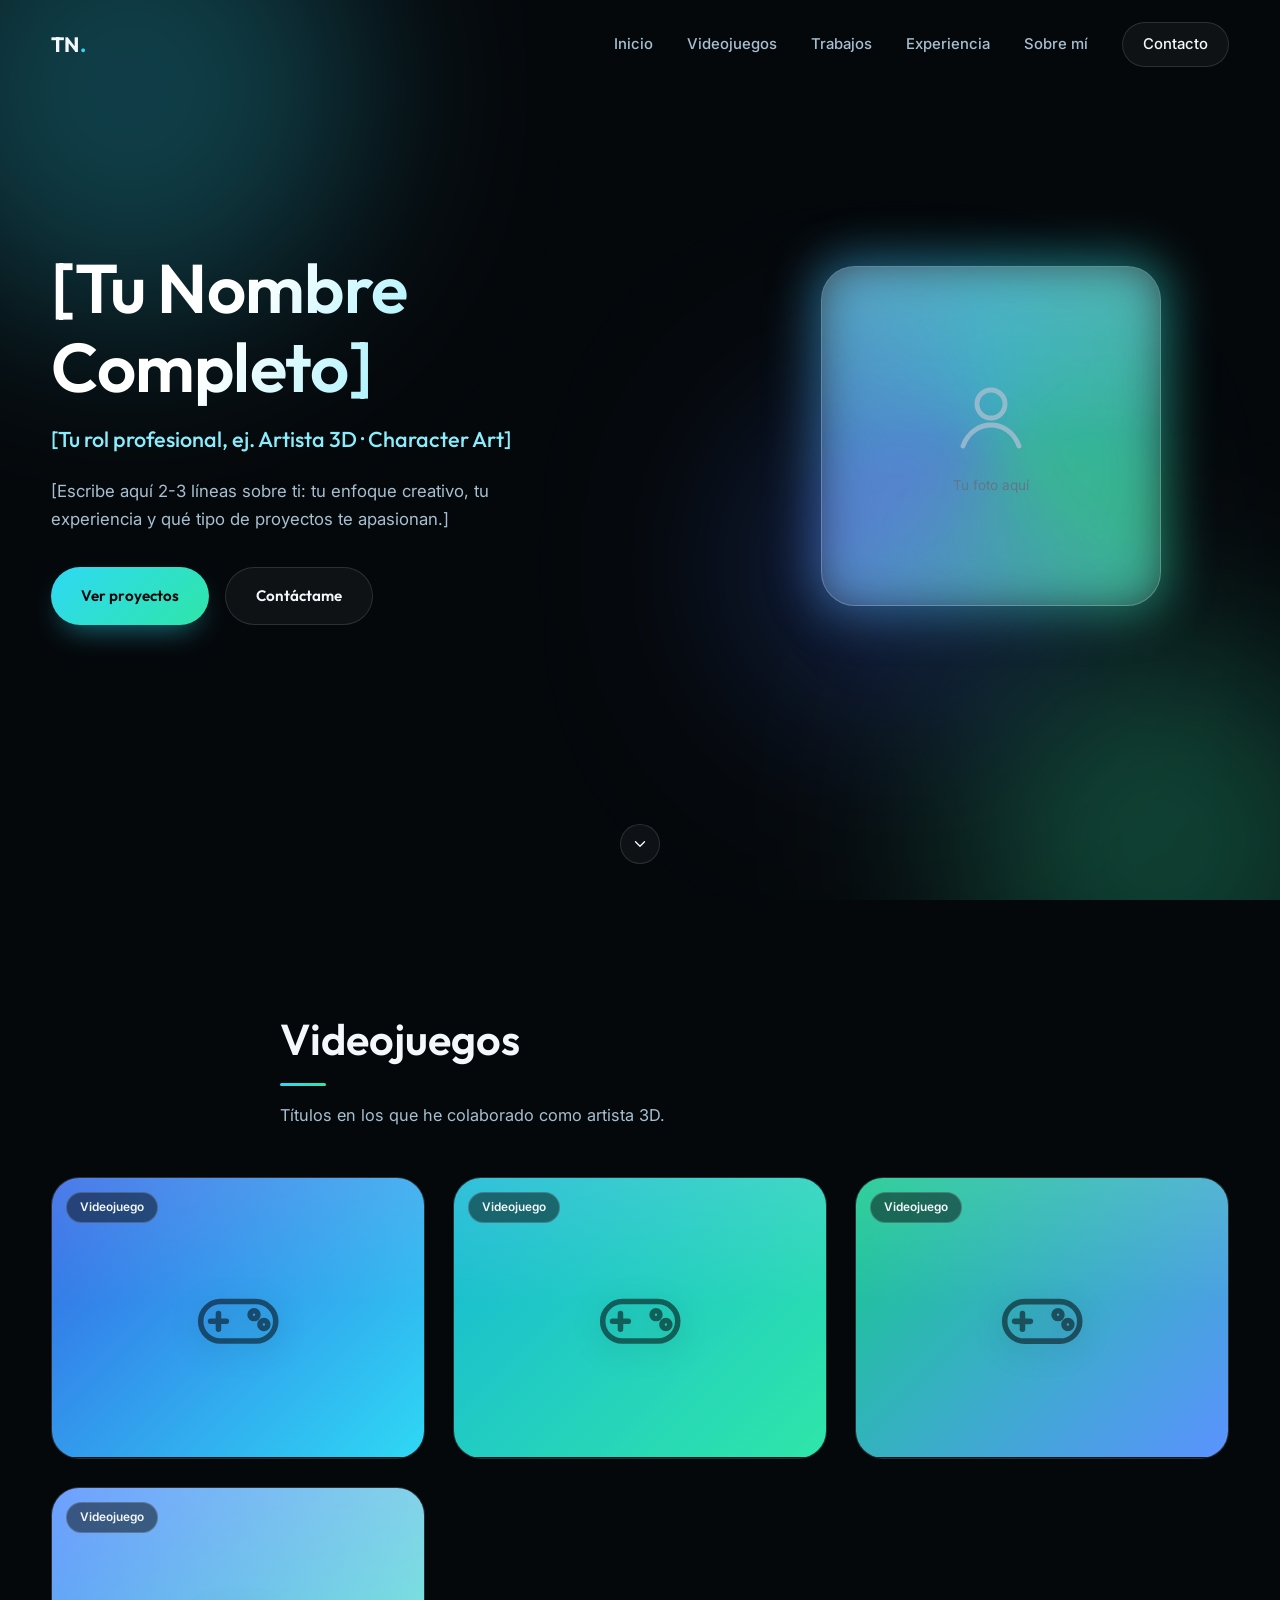
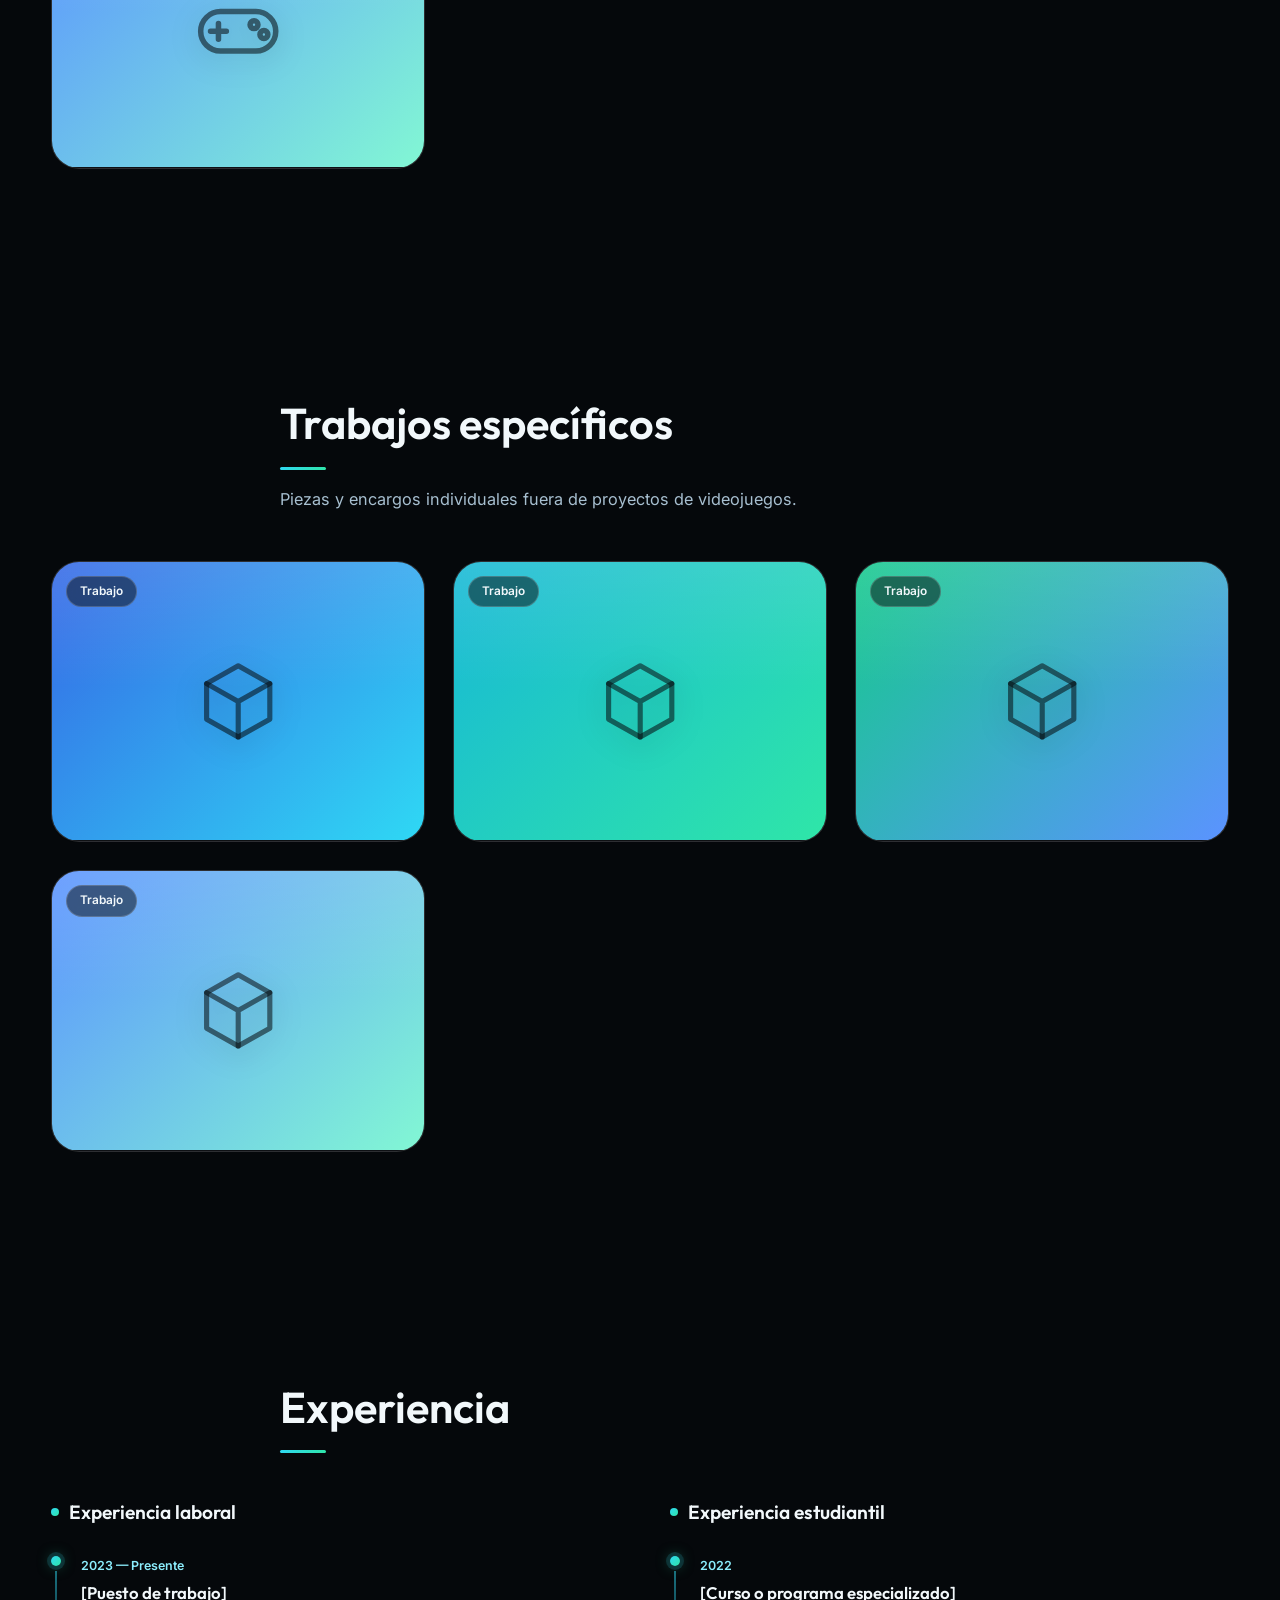
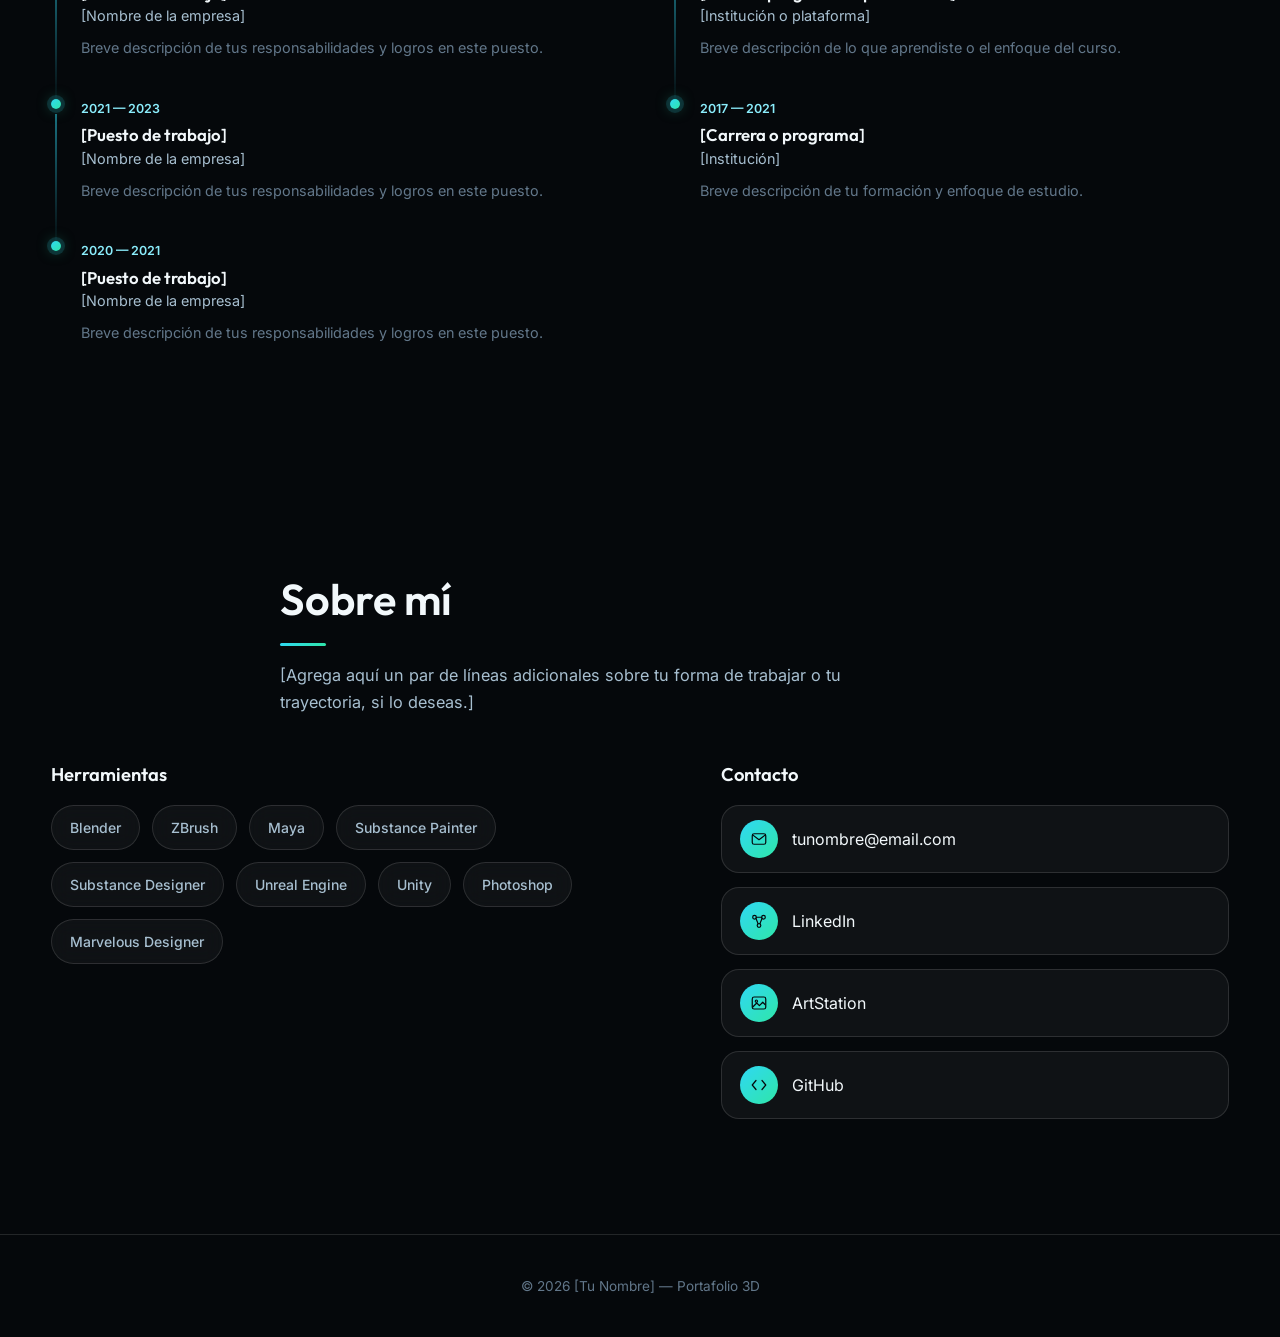
==== index.html @ 0d520299 "primero commit" ====
<!DOCTYPE html>
<html lang="es">
<head>
  <meta charset="UTF-8">
  <meta name="viewport" content="width=device-width, initial-scale=1.0">
  <title>[Tu Nombre] — Portafolio 3D</title>
  <meta name="description" content="Portafolio de proyectos 3D, videojuegos y trabajos de [Tu Nombre].">
  <link rel="icon" href="data:image/svg+xml,<svg xmlns='http://www.w3.org/2000/svg' viewBox='0 0 100 100'><text y='.9em' font-size='90'>💠</text></svg>">
  <link rel="preconnect" href="https://fonts.googleapis.com">
  <link rel="preconnect" href="https://fonts.gstatic.com" crossorigin>
  <link href="https://fonts.googleapis.com/css2?family=Outfit:wght@500;600;700;800&family=Inter:wght@400;500;600&display=swap" rel="stylesheet">
  <link rel="stylesheet" href="css/style.css">
</head>
<body>

  <div class="bg-orbs" aria-hidden="true">
    <span class="orb orb-1"></span>
    <span class="orb orb-2"></span>
    <span class="orb orb-3"></span>
  </div>

  <header class="navbar" id="navbar">
    <div class="nav-inner">
      <a href="#inicio" class="nav-logo">TN<span class="dot">.</span></a>
      <nav class="nav-links" id="navLinks">
        <a href="#inicio">Inicio</a>
        <a href="#videojuegos">Videojuegos</a>
        <a href="#trabajos">Trabajos</a>
        <a href="#experiencia">Experiencia</a>
        <a href="#sobre-mi">Sobre mí</a>
        <a href="#contacto" class="nav-cta">Contacto</a>
      </nav>
      <button class="nav-toggle" id="navToggle" aria-label="Abrir menú" aria-expanded="false">
        <span></span><span></span><span></span>
      </button>
    </div>
  </header>

  <main>
    <section class="hero" id="inicio">
      <div class="hero-inner">
        <div class="hero-text">
          <h1 class="hero-name">[Tu Nombre Completo]</h1>
          <p class="hero-role">[Tu rol profesional, ej. Artista 3D · Character Art]</p>
          <p class="hero-bio">[Escribe aquí 2-3 líneas sobre ti: tu enfoque creativo, tu experiencia y qué tipo de proyectos te apasionan.]</p>
          <div class="hero-actions">
            <a href="#videojuegos" class="btn btn-primary">Ver proyectos</a>
            <a href="#contacto" class="btn btn-ghost">Contáctame</a>
          </div>
        </div>
        <div class="hero-photo">
          <div class="photo-frame">
            <span class="photo-frame-glow" aria-hidden="true"></span>
            <!-- Para usar tu foto real, reemplaza el contenido de .photo-placeholder por:
                 <img src="assets/images/tu-foto.jpg" alt="Foto de [Tu Nombre]" style="width:100%;height:100%;object-fit:cover;border-radius:34px;"> -->
            <div class="photo-placeholder">
              <svg viewBox="0 0 24 24" fill="none" stroke="currentColor" stroke-width="1.4" stroke-linecap="round" stroke-linejoin="round"><circle cx="12" cy="8" r="4"/><path d="M4 20c1.5-4.2 5-6 8-6s6.5 1.8 8 6"/></svg>
              <span>Tu foto aquí</span>
            </div>
          </div>
        </div>
      </div>
      <a href="#videojuegos" class="scroll-cue" aria-label="Bajar a la siguiente sección">
        <svg viewBox="0 0 24 24" fill="none" stroke="currentColor" stroke-width="1.8" stroke-linecap="round" stroke-linejoin="round"><path d="M6 9l6 6 6-6"/></svg>
      </a>
    </section>

    <section class="projects-section" id="videojuegos">
      <div class="section-head">
        <h2>Videojuegos</h2>
        <p class="section-desc">Títulos en los que he colaborado como artista 3D.</p>
      </div>
      <div class="cards-grid" id="gamesGrid">
        <noscript><p style="color:var(--text-secondary)">Activa JavaScript para ver los proyectos.</p></noscript>
      </div>
    </section>

    <section class="projects-section" id="trabajos">
      <div class="section-head">
        <h2>Trabajos específicos</h2>
        <p class="section-desc">Piezas y encargos individuales fuera de proyectos de videojuegos.</p>
      </div>
      <div class="cards-grid" id="worksGrid">
        <noscript><p style="color:var(--text-secondary)">Activa JavaScript para ver los proyectos.</p></noscript>
      </div>
    </section>

    <section class="experience-section" id="experiencia">
      <div class="section-head">
        <h2>Experiencia</h2>
      </div>
      <div class="experience-grid">
        <div class="experience-col">
          <h3>Experiencia laboral</h3>
          <ol class="timeline">
            <li class="timeline-item">
              <span class="timeline-dot"></span>
              <span class="timeline-date">2023 — Presente</span>
              <h4>[Puesto de trabajo]</h4>
              <p class="timeline-org">[Nombre de la empresa]</p>
              <p class="timeline-desc">Breve descripción de tus responsabilidades y logros en este puesto.</p>
            </li>
            <li class="timeline-item">
              <span class="timeline-dot"></span>
              <span class="timeline-date">2021 — 2023</span>
              <h4>[Puesto de trabajo]</h4>
              <p class="timeline-org">[Nombre de la empresa]</p>
              <p class="timeline-desc">Breve descripción de tus responsabilidades y logros en este puesto.</p>
            </li>
            <li class="timeline-item">
              <span class="timeline-dot"></span>
              <span class="timeline-date">2020 — 2021</span>
              <h4>[Puesto de trabajo]</h4>
              <p class="timeline-org">[Nombre de la empresa]</p>
              <p class="timeline-desc">Breve descripción de tus responsabilidades y logros en este puesto.</p>
            </li>
          </ol>
        </div>
        <div class="experience-col">
          <h3>Experiencia estudiantil</h3>
          <ol class="timeline">
            <li class="timeline-item">
              <span class="timeline-dot"></span>
              <span class="timeline-date">2022</span>
              <h4>[Curso o programa especializado]</h4>
              <p class="timeline-org">[Institución o plataforma]</p>
              <p class="timeline-desc">Breve descripción de lo que aprendiste o el enfoque del curso.</p>
            </li>
            <li class="timeline-item">
              <span class="timeline-dot"></span>
              <span class="timeline-date">2017 — 2021</span>
              <h4>[Carrera o programa]</h4>
              <p class="timeline-org">[Institución]</p>
              <p class="timeline-desc">Breve descripción de tu formación y enfoque de estudio.</p>
            </li>
          </ol>
        </div>
      </div>
    </section>

    <section class="about-section" id="sobre-mi">
      <div class="section-head">
        <h2>Sobre mí</h2>
        <p class="section-desc">[Agrega aquí un par de líneas adicionales sobre tu forma de trabajar o tu trayectoria, si lo deseas.]</p>
      </div>
      <div class="about-grid">
        <div class="tools-block">
          <h3>Herramientas</h3>
          <div class="tools-list">
            <span class="tool-badge">Blender</span>
            <span class="tool-badge">ZBrush</span>
            <span class="tool-badge">Maya</span>
            <span class="tool-badge">Substance Painter</span>
            <span class="tool-badge">Substance Designer</span>
            <span class="tool-badge">Unreal Engine</span>
            <span class="tool-badge">Unity</span>
            <span class="tool-badge">Photoshop</span>
            <span class="tool-badge">Marvelous Designer</span>
          </div>
        </div>
        <div class="contact-block" id="contacto">
          <h3>Contacto</h3>
          <div class="contact-list">
            <a href="mailto:tunombre@email.com" class="contact-item">
              <span class="contact-icon"><svg viewBox="0 0 24 24" fill="none" stroke="currentColor" stroke-width="1.6" stroke-linecap="round" stroke-linejoin="round"><rect x="3" y="5" width="18" height="14" rx="2.5"/><path d="M3.5 6.5L12 13l8.5-6.5"/></svg></span>
              <span>tunombre@email.com</span>
            </a>
            <a href="https://linkedin.com/in/tu-usuario" target="_blank" rel="noopener noreferrer" class="contact-item">
              <span class="contact-icon"><svg viewBox="0 0 24 24" fill="none" stroke="currentColor" stroke-width="1.6" stroke-linecap="round" stroke-linejoin="round"><circle cx="6" cy="7" r="2.4"/><circle cx="18" cy="7" r="2.4"/><circle cx="12" cy="18" r="2.4"/><path d="M8 8.6l2.6 6.6M16 8.6l-2.6 6.6M8.4 7h7.2"/></svg></span>
              <span>LinkedIn</span>
            </a>
            <a href="https://artstation.com/tu-usuario" target="_blank" rel="noopener noreferrer" class="contact-item">
              <span class="contact-icon"><svg viewBox="0 0 24 24" fill="none" stroke="currentColor" stroke-width="1.6" stroke-linecap="round" stroke-linejoin="round"><rect x="3" y="4" width="18" height="16" rx="2.5"/><circle cx="8.5" cy="9.5" r="1.5"/><path d="M4 17l5-5 3.5 3.5L17 11l3 3"/></svg></span>
              <span>ArtStation</span>
            </a>
            <a href="https://github.com/tu-usuario" target="_blank" rel="noopener noreferrer" class="contact-item">
              <span class="contact-icon"><svg viewBox="0 0 24 24" fill="none" stroke="currentColor" stroke-width="1.6" stroke-linecap="round" stroke-linejoin="round"><path d="M8 6L3 12l5 6M16 6l5 6-5 6"/></svg></span>
              <span>GitHub</span>
            </a>
          </div>
        </div>
      </div>
    </section>
  </main>

  <footer class="footer">
    <p>© 2026 [Tu Nombre] — Portafolio 3D</p>
  </footer>

  <script src="js/common.js"></script>
  <script src="js/projects-data.js"></script>
  <script src="js/main.js"></script>
</body>
</html>
---- css/style.css ----
/* ==========================================================================
   PORTAFOLIO 3D — Hoja de estilos
   Estética: Frutiger Metro (vidrio / brillo aero) en tonos fríos sobre negro
   Los colores y radios están centralizados en :root — cambia el look desde ahí.
   ========================================================================== */

/* ---------- Reset básico ---------- */
*, *::before, *::after { box-sizing: border-box; }
html { scroll-behavior: smooth; }
body, h1, h2, h3, h4, p, ul, ol, figure { margin: 0; }
ul, ol { padding: 0; list-style: none; }
img { max-width: 100%; display: block; }
a { color: inherit; }
button { font: inherit; color: inherit; background: none; border: none; cursor: pointer; }

/* ---------- Variables ---------- */
:root {
  /* Negros */
  --black-deep: #05080b;
  --black-soft: #0b1319;

  /* Vidrio */
  --glass: rgba(255, 255, 255, 0.045);
  --glass-strong: rgba(255, 255, 255, 0.09);
  --border-glass: rgba(255, 255, 255, 0.12);
  --border-glass-strong: rgba(255, 255, 255, 0.22);

  /* Acentos fríos */
  --cyan-300: #8bedfc;
  --cyan-400: #2fd8f4;
  --cyan-500: #17b8d6;
  --green-300: #82f7d4;
  --green-400: #2fe6a8;
  --green-500: #16c98d;
  --blue-400: #5b93ff;
  --blue-500: #3568e6;

  --gradient-accent: linear-gradient(135deg, var(--cyan-400), var(--green-400));
  --gradient-glass: linear-gradient(180deg, rgba(255,255,255,.12), rgba(255,255,255,0));
  --glow-cyan: 0 0 40px rgba(47, 216, 244, .32);
  --glow-green: 0 0 40px rgba(47, 230, 168, .28);

  /* Texto */
  --text-primary: #f2f8fb;
  --text-secondary: #a7bfd0;
  --text-muted: #62778a;

  /* Forma */
  --radius-lg: 28px;
  --radius-md: 18px;
  --radius-sm: 12px;
  --radius-pill: 999px;

  /* Layout */
  --container: min(1180px, 92vw);
  --space-section: clamp(64px, 9vw, 130px);
  --nav-height: 88px;

  --font-display: 'Outfit', sans-serif;
  --font-body: 'Inter', sans-serif;
}

/* ---------- Base ---------- */
body {
  background: var(--black-deep);
  color: var(--text-primary);
  font-family: var(--font-body);
  font-size: 16px;
  line-height: 1.65;
  -webkit-font-smoothing: antialiased;
  overflow-x: hidden;
}

h1, h2, h3, h4 { font-family: var(--font-display); font-weight: 600; line-height: 1.15; }

::selection { background: var(--cyan-400); color: var(--black-deep); }

::-webkit-scrollbar { width: 10px; }
::-webkit-scrollbar-track { background: var(--black-deep); }
::-webkit-scrollbar-thumb { background: linear-gradient(var(--cyan-500), var(--green-500)); border-radius: 10px; }

:focus-visible { outline: 2px solid var(--cyan-400); outline-offset: 3px; border-radius: 4px; }

.container { width: var(--container); margin-inline: auto; }

section { position: relative; z-index: 1; padding: var(--space-section) 0; scroll-margin-top: var(--nav-height); }

/* ---------- Fondo animado (orbes de luz) ---------- */
.bg-orbs { position: fixed; inset: 0; overflow: hidden; z-index: 0; pointer-events: none; }
.orb { position: absolute; border-radius: 50%; filter: blur(90px); opacity: .26; mix-blend-mode: screen; will-change: transform; }
.orb-1 { width: 460px; height: 460px; background: var(--cyan-400); top: -140px; left: -100px; animation: float1 22s ease-in-out infinite alternate; }
.orb-2 { width: 400px; height: 400px; background: var(--green-400); bottom: -140px; right: -80px; animation: float2 26s ease-in-out infinite alternate; }
.orb-3 { width: 320px; height: 320px; background: var(--blue-500); top: 45%; left: 58%; animation: float3 30s ease-in-out infinite alternate; }

@keyframes float1 { from { transform: translate(0,0); } to { transform: translate(70px, 90px); } }
@keyframes float2 { from { transform: translate(0,0); } to { transform: translate(-80px, -60px); } }
@keyframes float3 { from { transform: translate(0,0); } to { transform: translate(-50px, 70px); } }

/* ---------- Utilidades ---------- */
.tag-pill {
  display: inline-flex;
  font-size: .74rem;
  font-weight: 600;
  padding: 5px 13px;
  border-radius: var(--radius-pill);
  background: rgba(5,8,11,.5);
  border: 1px solid rgba(255,255,255,.18);
  backdrop-filter: blur(6px);
  -webkit-backdrop-filter: blur(6px);
}

.btn {
  position: relative;
  display: inline-flex;
  align-items: center;
  gap: 8px;
  padding: 15px 30px;
  border-radius: var(--radius-pill);
  font-family: var(--font-display);
  font-weight: 600;
  font-size: .95rem;
  text-decoration: none;
  overflow: hidden;
  isolation: isolate;
  transition: transform .35s ease, box-shadow .35s ease, border-color .35s ease;
}
.btn:hover { transform: translateY(-3px); }

.btn-primary {
  color: var(--black-deep);
  background: var(--gradient-accent);
  box-shadow: 0 14px 30px -12px rgba(47,216,244,.55);
}
.btn-primary::before {
  content: "";
  position: absolute; inset: 0;
  background: linear-gradient(120deg, transparent 30%, rgba(255,255,255,.55) 48%, transparent 66%);
  transform: translateX(-130%);
  transition: transform .8s ease;
  z-index: -1;
}
.btn-primary:hover::before { transform: translateX(130%); }
.btn-primary:hover { box-shadow: 0 18px 36px -10px rgba(47,216,244,.7); }

.btn-ghost {
  color: var(--text-primary);
  background: var(--glass);
  border: 1px solid var(--border-glass);
  backdrop-filter: blur(12px);
  -webkit-backdrop-filter: blur(12px);
}
.btn-ghost:hover { border-color: rgba(139,237,252,.5); box-shadow: var(--glow-cyan); }

.tool-badge {
  display: inline-flex;
  align-items: center;
  padding: 10px 18px;
  border-radius: var(--radius-pill);
  background: var(--glass);
  border: 1px solid var(--border-glass);
  backdrop-filter: blur(10px);
  -webkit-backdrop-filter: blur(10px);
  font-size: .875rem;
  font-weight: 500;
  color: var(--text-secondary);
  transition: transform .3s ease, border-color .3s ease, color .3s ease, box-shadow .3s ease;
}
.tool-badge:hover {
  transform: translateY(-3px);
  border-color: rgba(47,230,168,.5);
  color: var(--text-primary);
  box-shadow: var(--glow-green);
}

/* ---------- Navbar ---------- */
.navbar {
  position: fixed; top: 0; left: 0; right: 0;
  z-index: 50;
  padding: 22px 0;
  transition: padding .4s ease, background .4s ease, box-shadow .4s ease;
}
.navbar.scrolled {
  padding: 14px 0;
  background: rgba(5,8,11,.65);
  backdrop-filter: blur(18px);
  -webkit-backdrop-filter: blur(18px);
  box-shadow: 0 1px 0 var(--border-glass);
}
.nav-inner { width: var(--container); margin-inline: auto; display: flex; align-items: center; justify-content: space-between; }
.nav-logo { font-family: var(--font-display); font-weight: 700; font-size: 1.3rem; text-decoration: none; letter-spacing: .01em; }
.nav-logo .dot { color: var(--cyan-400); }
.nav-links { display: flex; align-items: center; gap: 34px; }
.nav-links a { text-decoration: none; font-size: .93rem; font-weight: 500; color: var(--text-secondary); position: relative; transition: color .3s ease; }
.nav-links a::after {
  content: "";
  position: absolute; left: 0; bottom: -6px;
  width: 0; height: 2px;
  background: var(--gradient-accent);
  transition: width .35s ease;
  border-radius: 2px;
}
.nav-links a:hover { color: var(--text-primary); }
.nav-links a:hover::after { width: 100%; }
.nav-cta { padding: 9px 20px; border-radius: var(--radius-pill); background: var(--glass); border: 1px solid var(--border-glass); color: var(--text-primary) !important; }
.nav-cta::after { display: none; }
.nav-cta:hover { border-color: rgba(47,216,244,.5); }

.nav-toggle { display: none; flex-direction: column; justify-content: center; gap: 5px; width: 34px; height: 34px; z-index: 60; }
.nav-toggle span { width: 100%; height: 2px; background: var(--text-primary); border-radius: 2px; transition: transform .35s ease, opacity .3s ease; }
.nav-toggle.active span:nth-child(1) { transform: translateY(7px) rotate(45deg); }
.nav-toggle.active span:nth-child(2) { opacity: 0; }
.nav-toggle.active span:nth-child(3) { transform: translateY(-7px) rotate(-45deg); }

/* ---------- Hero ---------- */
.hero { min-height: 100vh; display: flex; align-items: center; padding-top: var(--nav-height); }
.hero-inner {
  width: var(--container); margin-inline: auto;
  display: grid; grid-template-columns: 1.15fr .85fr; gap: 60px; align-items: center;
}
.hero-text > * {
  opacity: 0;
  transform: translateY(18px);
  animation: rise .8s cubic-bezier(.2,.8,.2,1) forwards;
}
.hero-text > *:nth-child(1) { animation-delay: .05s; }
.hero-text > *:nth-child(2) { animation-delay: .16s; }
.hero-text > *:nth-child(3) { animation-delay: .27s; }
.hero-text > *:nth-child(4) { animation-delay: .38s; }
@keyframes rise { to { opacity: 1; transform: none; } }

.hero-name {
  font-size: clamp(2.6rem, 6vw, 4.3rem);
  margin-bottom: 16px;
  letter-spacing: -.01em;
  background: linear-gradient(120deg, #ffffff 30%, var(--cyan-300) 68%, var(--green-300) 100%);
  -webkit-background-clip: text;
  background-clip: text;
  color: transparent;
}
.hero-role { font-family: var(--font-display); font-size: clamp(1.1rem, 2vw, 1.35rem); font-weight: 500; color: var(--cyan-300); margin-bottom: 20px; }
.hero-bio { max-width: 46ch; color: var(--text-secondary); font-size: 1.05rem; margin-bottom: 34px; }
.hero-actions { display: flex; gap: 16px; flex-wrap: wrap; }

.hero-photo {
  display: flex; justify-content: center;
  opacity: 0; transform: translateY(18px) scale(.96);
  animation: riseIn .9s cubic-bezier(.2,.8,.2,1) forwards;
  animation-delay: .22s;
}
@keyframes riseIn { to { opacity: 1; transform: none; } }

.photo-frame { position: relative; width: min(340px, 80vw); aspect-ratio: 1 / 1; }
.photo-frame-glow {
  position: absolute; inset: -8px; border-radius: 40px;
  background: conic-gradient(from 0deg, var(--cyan-400), var(--green-400), var(--blue-400), var(--cyan-400));
  filter: blur(24px); opacity: .5;
  animation: spin 12s linear infinite;
}
@keyframes spin { to { transform: rotate(360deg); } }
.photo-placeholder {
  position: relative; width: 100%; height: 100%; border-radius: 34px;
  background: var(--glass-strong);
  border: 1px solid var(--border-glass-strong);
  backdrop-filter: blur(22px);
  -webkit-backdrop-filter: blur(22px);
  display: flex; flex-direction: column; align-items: center; justify-content: center; gap: 14px;
  overflow: hidden; text-align: center; padding: 20px;
}
.photo-placeholder::before { content: ""; position: absolute; inset: 0 0 auto 0; height: 50%; background: var(--gradient-glass); }
.photo-placeholder svg { width: 84px; height: 84px; color: var(--text-secondary); opacity: .8; }
.photo-placeholder span { font-size: .85rem; color: var(--text-muted); }

.scroll-cue {
  position: absolute; bottom: 36px; left: 50%; transform: translateX(-50%);
  width: 40px; height: 40px; border-radius: 50%;
  border: 1px solid var(--border-glass); background: var(--glass);
  display: flex; align-items: center; justify-content: center;
  animation: bob 2.4s ease-in-out infinite;
}
.scroll-cue svg { width: 18px; height: 18px; }
@keyframes bob { 0%, 100% { transform: translateX(-50%) translateY(0); } 50% { transform: translateX(-50%) translateY(8px); } }

/* ---------- Encabezados de sección ---------- */
.section-head {
  width: var(--container); margin: 0 auto 48px; max-width: 720px;
  opacity: 0; transform: translateY(16px);
  transition: opacity .7s ease, transform .7s ease;
}
.section-head.is-visible { opacity: 1; transform: none; }
.section-head h2 { font-size: clamp(1.9rem, 3.4vw, 2.7rem); }
.section-head h2::after { content: ""; display: block; width: 46px; height: 3px; margin-top: 18px; background: var(--gradient-accent); border-radius: 2px; }
.section-desc { color: var(--text-secondary); font-size: 1.02rem; margin-top: 16px; max-width: 60ch; }

/* ---------- Tarjetas de proyectos ---------- */
.cards-grid { width: var(--container); margin-inline: auto; display: grid; grid-template-columns: repeat(auto-fit, minmax(280px, 1fr)); gap: 28px; }

.project-card {
  display: block; text-decoration: none; color: inherit;
  border-radius: var(--radius-lg);
  background: var(--glass);
  border: 1px solid var(--border-glass);
  backdrop-filter: blur(16px);
  -webkit-backdrop-filter: blur(16px);
  overflow: hidden; position: relative;
  transition: transform .5s cubic-bezier(.2,.8,.2,1), box-shadow .5s ease, border-color .5s ease;
}
.project-card::before { content: ""; position: absolute; inset: 0 0 auto 0; height: 45%; background: var(--gradient-glass); pointer-events: none; z-index: 1; }
.project-card:hover, .project-card:focus-visible {
  transform: translateY(-8px);
  box-shadow: 0 24px 50px -18px rgba(47,216,244,.4);
  border-color: rgba(139,237,252,.4);
}

.card-media { position: relative; aspect-ratio: 4 / 3; display: flex; align-items: center; justify-content: center; overflow: hidden; }
.card-media.tone-a { background: linear-gradient(135deg, var(--blue-500), var(--cyan-400)); }
.card-media.tone-b { background: linear-gradient(135deg, var(--cyan-500), var(--green-400)); }
.card-media.tone-c { background: linear-gradient(135deg, var(--green-500), var(--blue-400)); }
.card-media.tone-d { background: linear-gradient(135deg, var(--blue-400), var(--green-300)); }
.card-media svg { width: 34%; height: 34%; color: rgba(5,8,11,.55); filter: drop-shadow(0 6px 14px rgba(0,0,0,.25)); transition: transform .5s ease; }
.project-card:hover .card-media svg { transform: scale(1.1) rotate(-3deg); }

.card-tag { position: absolute; top: 14px; left: 14px; z-index: 2; }

.card-reveal { display: grid; grid-template-rows: 0fr; transition: grid-template-rows .5s cubic-bezier(.2,.8,.2,1); border-top: 1px solid transparent; }
.project-card:hover .card-reveal, .project-card:focus-visible .card-reveal { grid-template-rows: 1fr; border-top-color: var(--border-glass); }
.card-reveal-inner { overflow: hidden; }
.card-reveal-inner .inner-pad { padding: 18px 22px 22px; }
.card-title { font-size: 1.08rem; margin-bottom: 6px; }
.card-desc { font-size: .875rem; color: var(--text-secondary); }

/* ---------- Experiencia ---------- */
.experience-grid { width: var(--container); margin-inline: auto; display: grid; grid-template-columns: 1fr 1fr; gap: 60px; }
.experience-col h3 { font-size: 1.2rem; margin-bottom: 28px; display: flex; align-items: center; gap: 10px; }
.experience-col h3::before { content: ""; width: 8px; height: 8px; border-radius: 50%; background: var(--gradient-accent); }

.timeline-item { position: relative; padding-left: 30px; padding-bottom: 34px; }
.timeline-item:last-child { padding-bottom: 0; }
.timeline-item::before { content: ""; position: absolute; left: 4px; top: 20px; bottom: -14px; width: 2px; background: linear-gradient(180deg, rgba(47,216,244,.5), transparent); }
.timeline-item:last-child::before { display: none; }
.timeline-dot { position: absolute; left: 0; top: 5px; width: 10px; height: 10px; border-radius: 50%; background: var(--gradient-accent); box-shadow: 0 0 0 4px rgba(47,216,244,.15), 0 0 14px rgba(47,230,168,.5); }
.timeline-date { display: inline-block; font-size: .78rem; font-weight: 600; color: var(--cyan-300); margin-bottom: 6px; }
.timeline-item h4 { font-size: 1.05rem; margin-bottom: 2px; }
.timeline-org { color: var(--text-secondary); font-size: .9rem; margin-bottom: 8px; }
.timeline-desc { color: var(--text-muted); font-size: .9rem; }

/* ---------- Sobre mí ---------- */
.about-grid { width: var(--container); margin-inline: auto; display: grid; grid-template-columns: 1.1fr .9fr; gap: 50px; }
.about-grid h3 { font-size: 1.15rem; margin-bottom: 20px; }
.tools-list { display: flex; flex-wrap: wrap; gap: 12px; }
.contact-list { display: flex; flex-direction: column; gap: 14px; }
.contact-item {
  display: flex; align-items: center; gap: 14px; padding: 14px 18px;
  border-radius: var(--radius-md);
  background: var(--glass); border: 1px solid var(--border-glass);
  text-decoration: none; color: var(--text-primary);
  transition: transform .3s ease, border-color .3s ease, box-shadow .3s ease;
}
.contact-item:hover { transform: translateX(6px); border-color: rgba(47,216,244,.45); box-shadow: var(--glow-cyan); }
.contact-icon { width: 38px; height: 38px; flex-shrink: 0; border-radius: 50%; background: var(--gradient-accent); display: flex; align-items: center; justify-content: center; color: var(--black-deep); }
.contact-icon svg { width: 18px; height: 18px; }
.contact-block { scroll-margin-top: var(--nav-height); }

/* ---------- Footer ---------- */
.footer { position: relative; z-index: 1; padding: 40px 0; text-align: center; border-top: 1px solid var(--border-glass); color: var(--text-muted); font-size: .85rem; }

/* ---------- Página de detalle de proyecto ---------- */
.project-detail {
  width: var(--container); margin-inline: auto;
  padding-top: calc(var(--nav-height) + 40px); padding-bottom: 60px;
  position: relative; z-index: 1;
  opacity: 0; transform: translateY(14px);
  animation: rise .7s cubic-bezier(.2,.8,.2,1) forwards;
}
.back-link { display: inline-flex; align-items: center; gap: 8px; text-decoration: none; color: var(--text-secondary); font-size: .9rem; margin-bottom: 30px; transition: color .3s ease; }
.back-link:hover { color: var(--cyan-300); }
.project-hero { margin-bottom: 30px; }
.project-hero h1 { font-size: clamp(2rem, 4vw, 3rem); margin: 14px 0 14px; }
.project-meta { display: flex; flex-wrap: wrap; color: var(--text-secondary); font-size: .95rem; }
.project-meta span { padding: 0 14px; }
.project-meta span:first-child { padding-left: 0; }
.project-meta span:not(:first-child) { border-left: 1px solid var(--border-glass); }

.project-media-hero { aspect-ratio: 21 / 9; border-radius: var(--radius-lg); background: var(--gradient-accent); display: flex; align-items: center; justify-content: center; margin-bottom: 44px; overflow: hidden; }
.project-media-hero svg { width: 12%; height: 12%; color: rgba(5,8,11,.5); }

.project-body { display: grid; grid-template-columns: 1.7fr 1fr; gap: 50px; margin-bottom: 50px; }
.project-description p { color: var(--text-secondary); margin-bottom: 18px; }
.project-tools h3 { font-size: 1rem; margin-bottom: 16px; }

.project-gallery { display: grid; grid-template-columns: repeat(auto-fit, minmax(220px, 1fr)); gap: 20px; margin-bottom: 60px; }
.gallery-item { aspect-ratio: 4 / 3; border-radius: var(--radius-md); background: var(--glass); border: 1px solid var(--border-glass); display: flex; align-items: center; justify-content: center; }
.gallery-item svg { width: 30%; height: 30%; color: var(--text-muted); }

.project-nav { display: flex; justify-content: space-between; gap: 20px; flex-wrap: wrap; padding-top: 30px; border-top: 1px solid var(--border-glass); }
.project-nav-link { text-decoration: none; color: var(--text-secondary); font-weight: 500; transition: color .3s ease; }
.project-nav-link:hover { color: var(--cyan-300); }

.not-found { text-align: left; padding: 40px 0 80px; }
.not-found h1 { margin-bottom: 14px; }
.not-found p { color: var(--text-secondary); margin-bottom: 28px; max-width: 55ch; }

/* ---------- Responsive ---------- */
@media (max-width: 960px) {
  .hero-inner { grid-template-columns: 1fr; }
  .experience-grid, .about-grid, .project-body { grid-template-columns: 1fr; }
}
@media (max-width: 860px) {
  .nav-toggle { display: flex; }
  .nav-links {
    position: fixed; top: 0; right: 0; height: 100vh; width: min(320px, 82vw);
    background: rgba(5,8,11,.95);
    backdrop-filter: blur(22px);
    flex-direction: column; align-items: flex-start; justify-content: center; gap: 30px;
    padding: 40px;
    transform: translateX(100%);
    transition: transform .5s cubic-bezier(.2,.8,.2,1);
    border-left: 1px solid var(--border-glass);
  }
  .nav-links.open { transform: translateX(0); }
}
@media (max-width: 600px) {
  .cards-grid { grid-template-columns: 1fr; }
  section { padding: clamp(48px, 14vw, 80px) 0; }
}

@media (prefers-reduced-motion: reduce) {
  html { scroll-behavior: auto; }
  .hero-text > *, .hero-photo, .project-detail { animation: none !important; opacity: 1 !important; transform: none !important; }
  .section-head { transition: none !important; opacity: 1 !important; transform: none !important; }
  .orb, .photo-frame-glow, .scroll-cue { animation: none !important; }
  .project-card, .btn, .tool-badge, .contact-item { transition: none !important; }
}
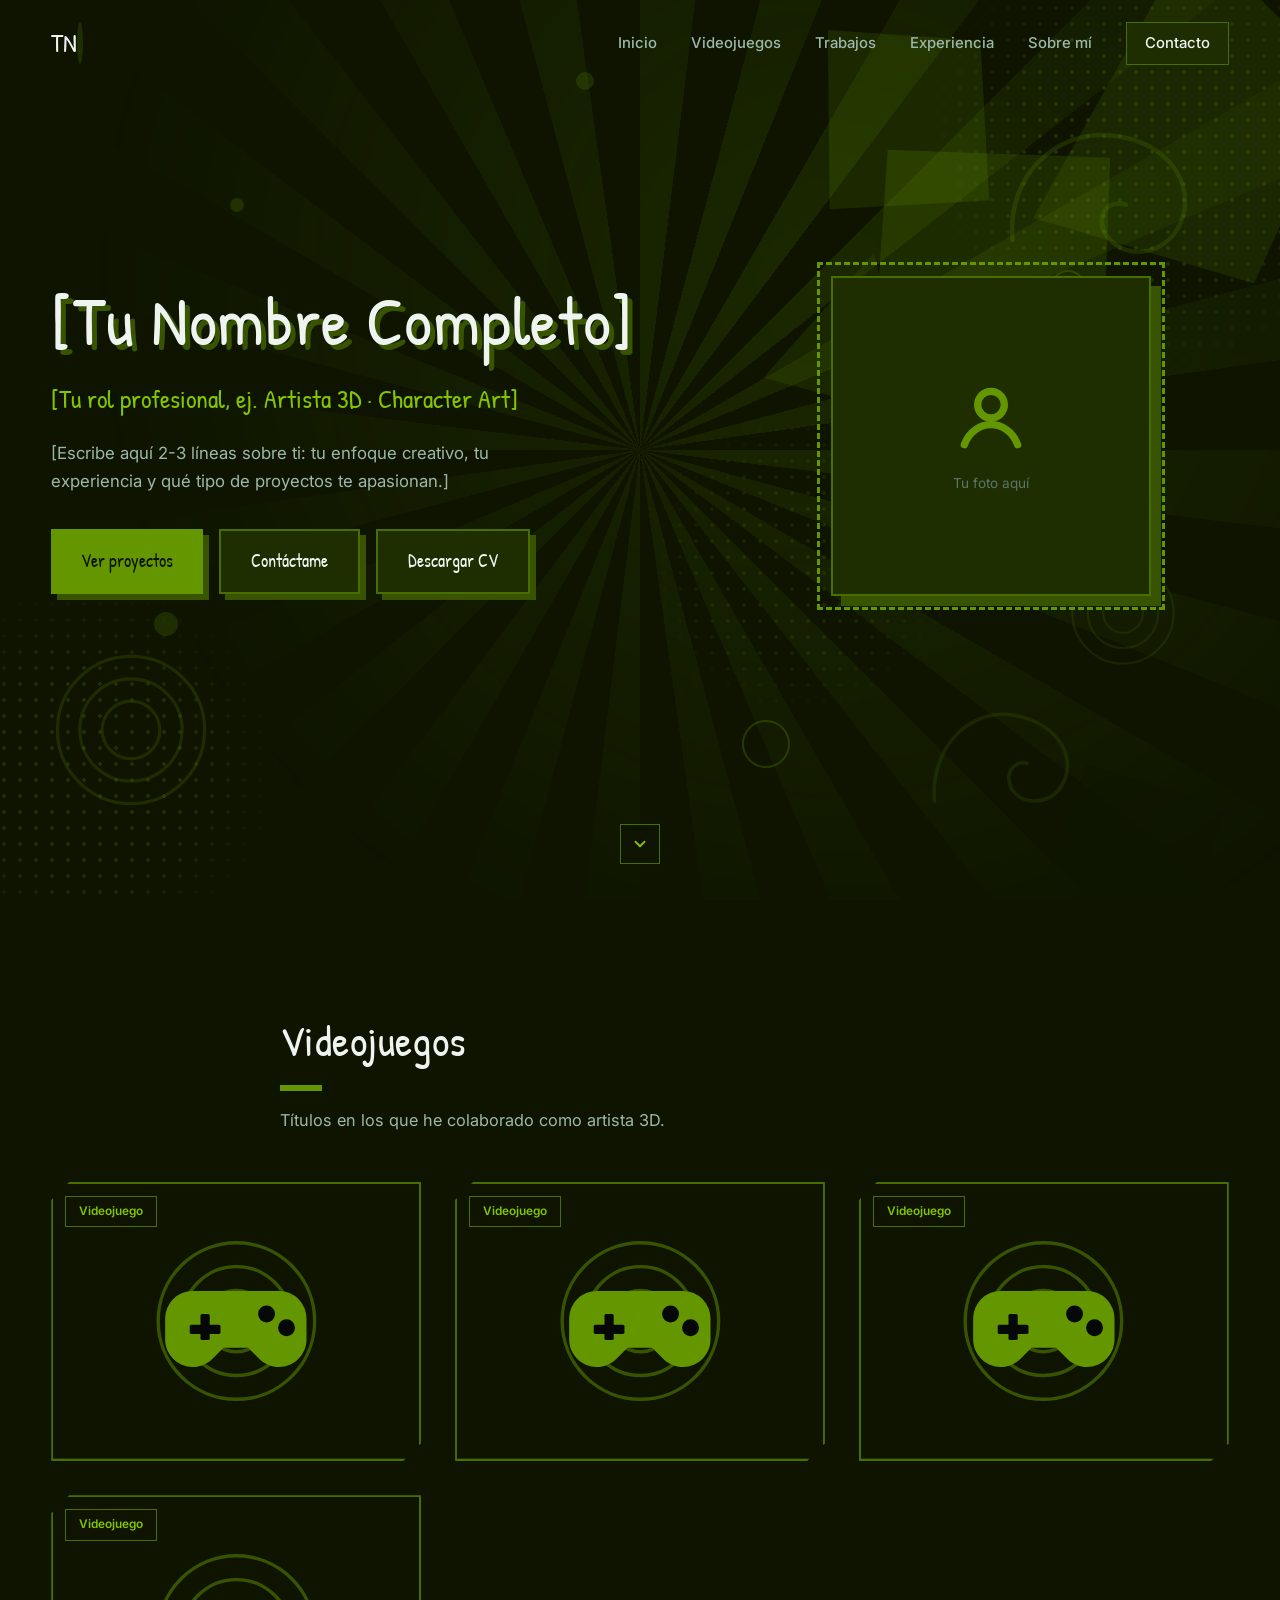
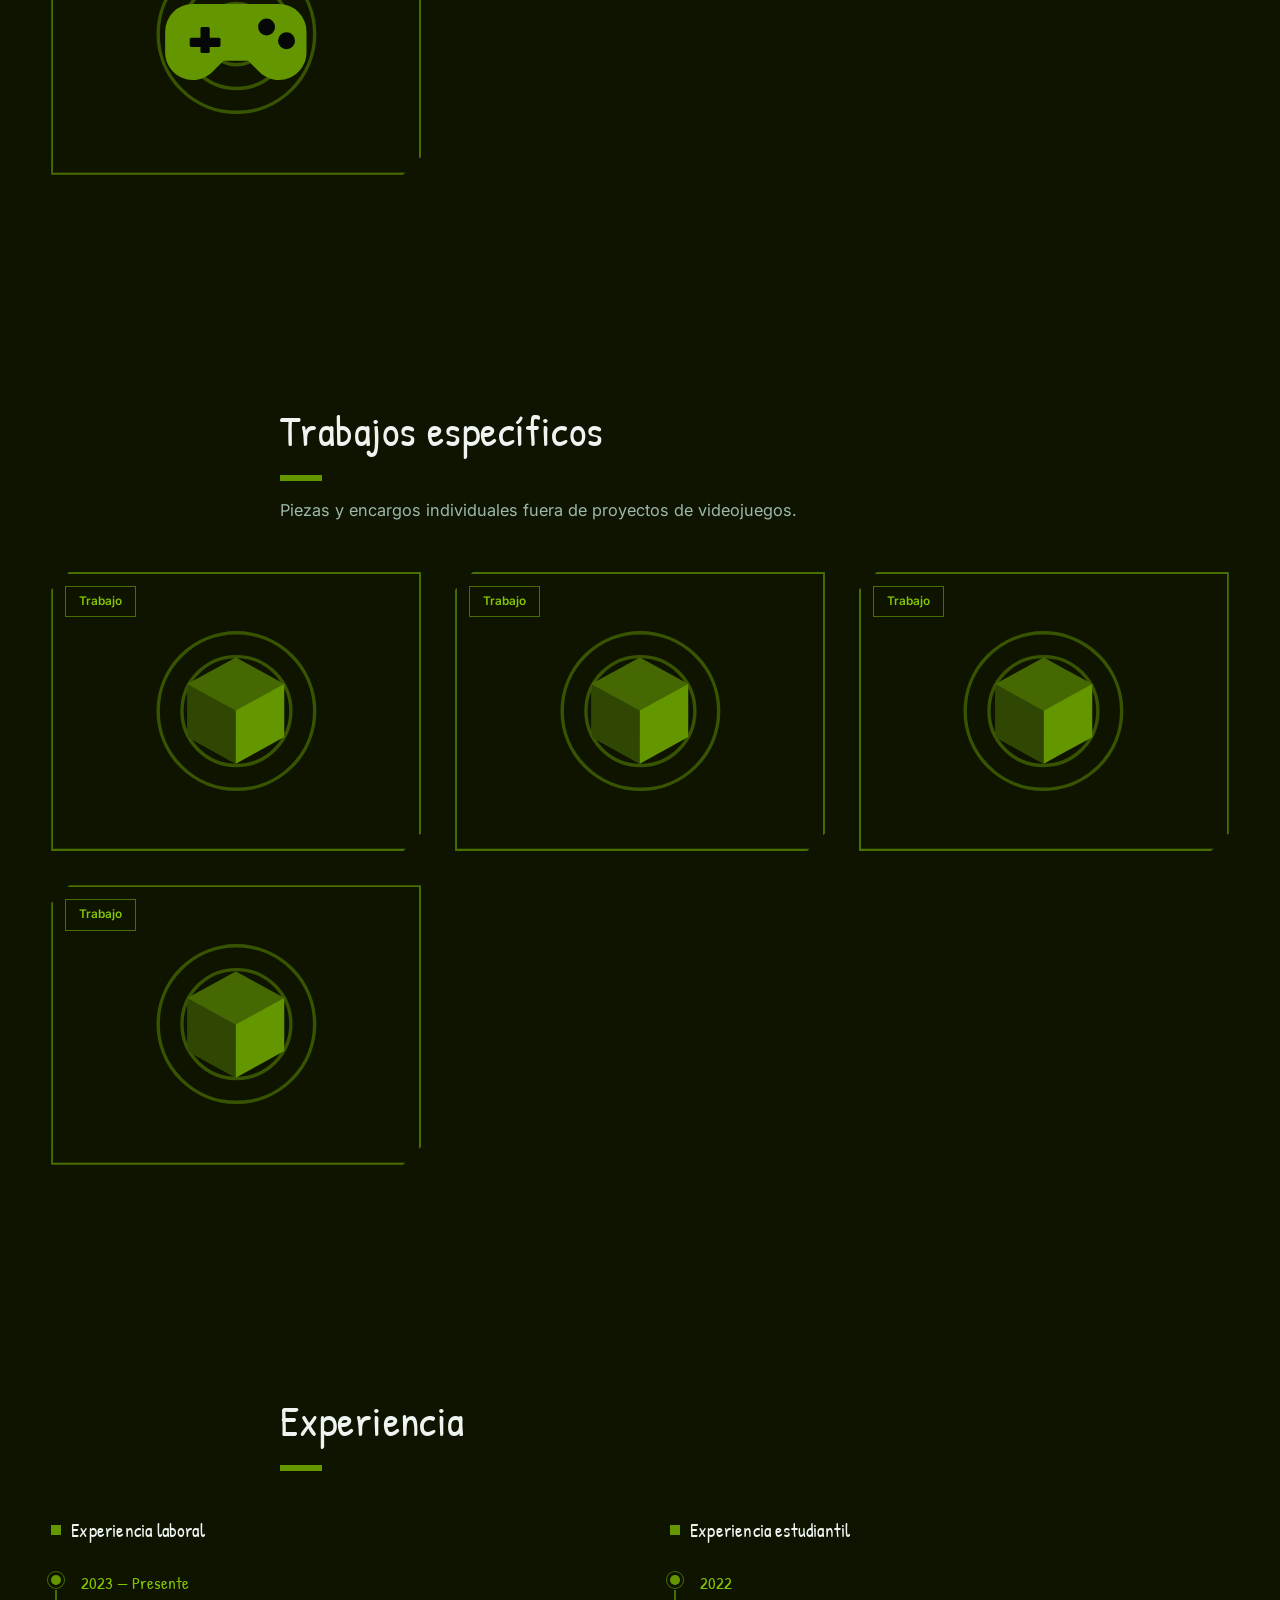
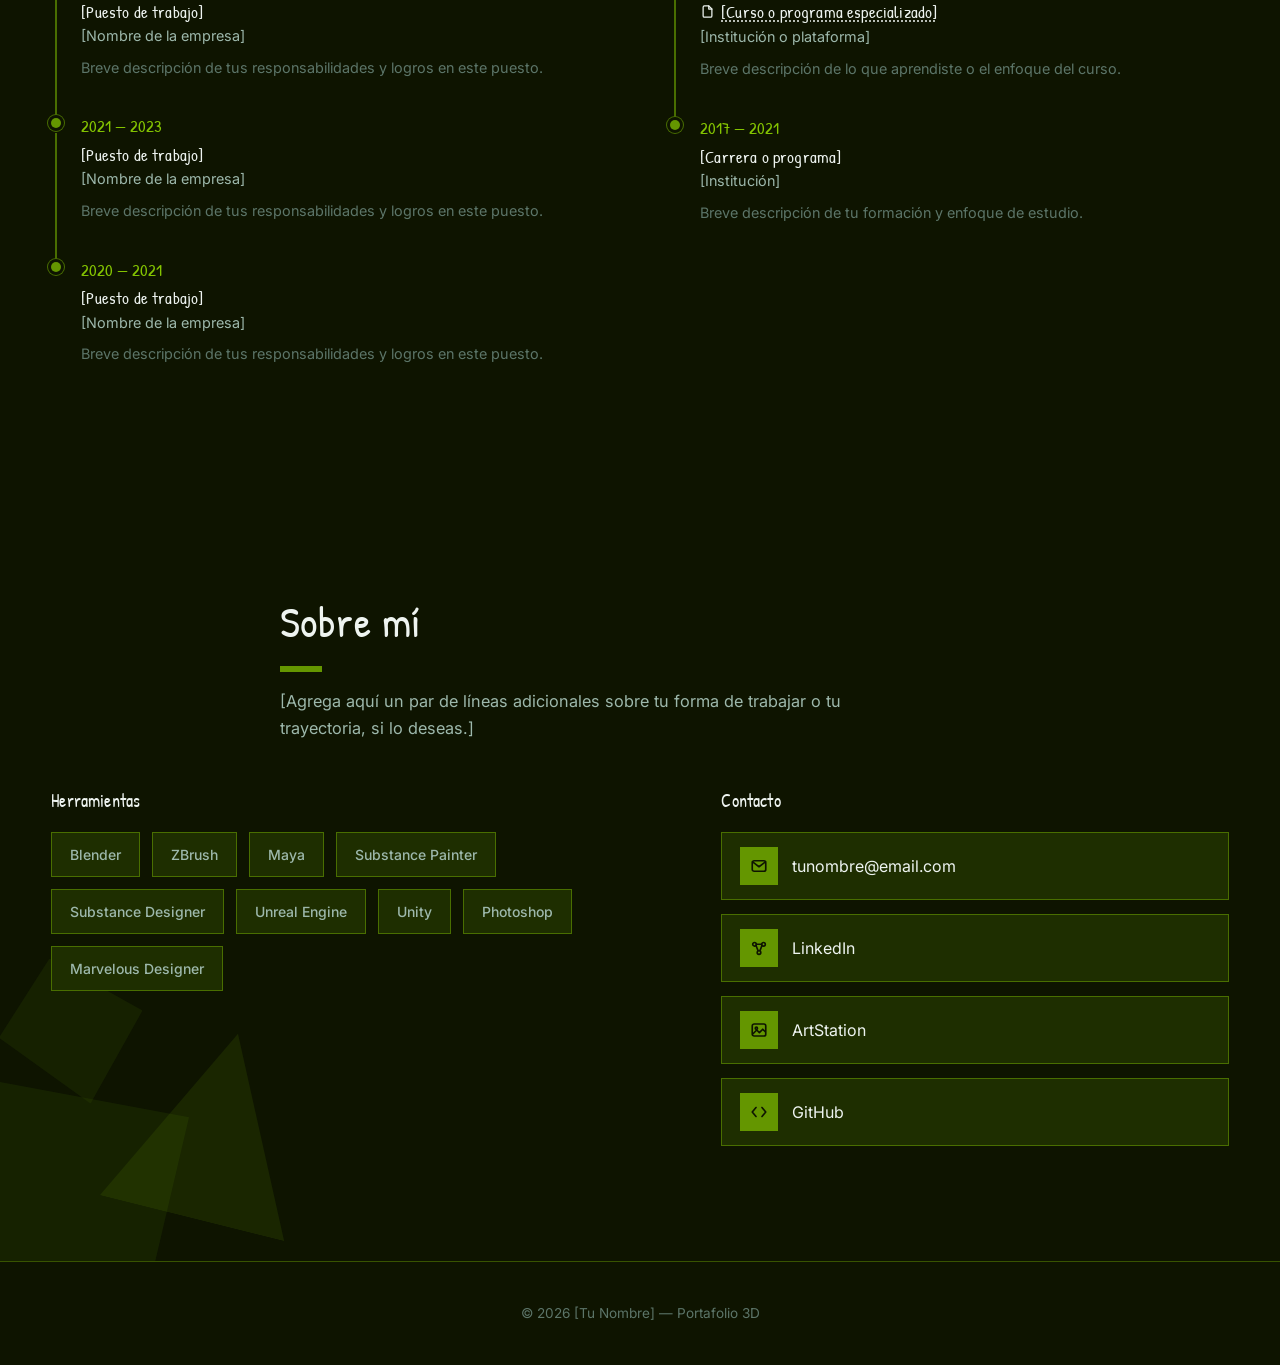
==== commit f34bc8c3: "Cambios" ====
--- a/index.html
+++ b/index.html
@@ -8,15 +8,25 @@
   <link rel="icon" href="data:image/svg+xml,<svg xmlns='http://www.w3.org/2000/svg' viewBox='0 0 100 100'><text y='.9em' font-size='90'>💠</text></svg>">
   <link rel="preconnect" href="https://fonts.googleapis.com">
   <link rel="preconnect" href="https://fonts.gstatic.com" crossorigin>
-  <link href="https://fonts.googleapis.com/css2?family=Outfit:wght@500;600;700;800&family=Inter:wght@400;500;600&display=swap" rel="stylesheet">
+  <link href="https://fonts.googleapis.com/css2?family=Patrick+Hand&family=Inter:wght@400;500;600&display=swap" rel="stylesheet">
   <link rel="stylesheet" href="css/style.css">
 </head>
 <body>
 
-  <div class="bg-orbs" aria-hidden="true">
-    <span class="orb orb-1"></span>
-    <span class="orb orb-2"></span>
-    <span class="orb orb-3"></span>
+  <div class="bg-deco" aria-hidden="true">
+    <span class="halftone halftone-1"></span>
+    <span class="halftone halftone-2"></span>
+    <span class="halftone halftone-3"></span>
+    <span class="deco-swirl deco-swirl-1"><svg viewBox="0 0 200 200" fill="none" stroke="currentColor"><path d="M15 120 C10 60 55 20 105 25 C160 30 185 75 165 110 C150 135 115 138 100 115 C90 100 100 82 118 88" stroke-width="4" stroke-linecap="round"/></svg></span>
+    <span class="deco-swirl deco-swirl-2"><svg viewBox="0 0 200 200" fill="none" stroke="currentColor"><path d="M185 150 C190 90 145 45 95 55 C45 65 25 105 45 135 C58 155 90 155 100 135 C107 120 98 105 82 108" stroke-width="4" stroke-linecap="round"/></svg></span>
+    <span class="deco-rings deco-rings-1"><svg viewBox="0 0 100 100" fill="none" stroke="currentColor"><circle cx="50" cy="50" r="46" stroke-width="2"/><circle cx="50" cy="50" r="32" stroke-width="2"/><circle cx="50" cy="50" r="18" stroke-width="2"/></svg></span>
+    <span class="deco-rings deco-rings-2"><svg viewBox="0 0 100 100" fill="none" stroke="currentColor"><circle cx="50" cy="50" r="46" stroke-width="2"/><circle cx="50" cy="50" r="32" stroke-width="2"/><circle cx="50" cy="50" r="18" stroke-width="2"/></svg></span>
+    <span class="dot dot-1"></span>
+    <span class="dot dot-2"></span>
+    <span class="dot ring dot-3"></span>
+    <span class="dot dot-4"></span>
+    <span class="dot ring dot-5"></span>
+    <span class="dot dot-6"></span>
   </div>
 
   <header class="navbar" id="navbar">
@@ -38,6 +48,14 @@
 
   <main>
     <section class="hero" id="inicio">
+      <div class="hero-rays" aria-hidden="true"></div>
+      <div class="hero-facets" aria-hidden="true">
+        <span class="facet f1"></span>
+        <span class="facet f2"></span>
+        <span class="facet f3"></span>
+        <span class="facet f4"></span>
+        <span class="facet f5"></span>
+      </div>
       <div class="hero-inner">
         <div class="hero-text">
           <h1 class="hero-name">[Tu Nombre Completo]</h1>
@@ -46,22 +64,23 @@
           <div class="hero-actions">
             <a href="#videojuegos" class="btn btn-primary">Ver proyectos</a>
             <a href="#contacto" class="btn btn-ghost">Contáctame</a>
+            <a href="assets/documents/cv.pdf" target="_blank" rel="noopener" class="btn btn-ghost">Descargar CV</a>
           </div>
         </div>
         <div class="hero-photo">
           <div class="photo-frame">
-            <span class="photo-frame-glow" aria-hidden="true"></span>
+            <span class="photo-frame-ring" aria-hidden="true"></span>
             <!-- Para usar tu foto real, reemplaza el contenido de .photo-placeholder por:
                  <img src="assets/images/tu-foto.jpg" alt="Foto de [Tu Nombre]" style="width:100%;height:100%;object-fit:cover;border-radius:34px;"> -->
             <div class="photo-placeholder">
-              <svg viewBox="0 0 24 24" fill="none" stroke="currentColor" stroke-width="1.4" stroke-linecap="round" stroke-linejoin="round"><circle cx="12" cy="8" r="4"/><path d="M4 20c1.5-4.2 5-6 8-6s6.5 1.8 8 6"/></svg>
+              <svg viewBox="0 0 24 24" fill="none" stroke="currentColor" stroke-width="2.2" stroke-linecap="round" stroke-linejoin="round"><circle cx="12" cy="8" r="4"/><path d="M4 20c1.5-4.2 5-6 8-6s6.5 1.8 8 6"/></svg>
               <span>Tu foto aquí</span>
             </div>
           </div>
         </div>
       </div>
       <a href="#videojuegos" class="scroll-cue" aria-label="Bajar a la siguiente sección">
-        <svg viewBox="0 0 24 24" fill="none" stroke="currentColor" stroke-width="1.8" stroke-linecap="round" stroke-linejoin="round"><path d="M6 9l6 6 6-6"/></svg>
+        <svg viewBox="0 0 24 24" fill="none" stroke="currentColor" stroke-width="2.4" stroke-linecap="round" stroke-linejoin="round"><path d="M6 9l6 6 6-6"/></svg>
       </a>
     </section>
 
@@ -96,6 +115,7 @@
             <li class="timeline-item">
               <span class="timeline-dot"></span>
               <span class="timeline-date">2023 — Presente</span>
+              <!-- Para enlazar un diploma o certificado: envuelve el texto en <a href="assets/documents/tu-archivo.pdf" target="_blank" rel="noopener" class="timeline-link">...</a>. Ver assets/documents/README.md -->
               <h4>[Puesto de trabajo]</h4>
               <p class="timeline-org">[Nombre de la empresa]</p>
               <p class="timeline-desc">Breve descripción de tus responsabilidades y logros en este puesto.</p>
@@ -122,7 +142,8 @@
             <li class="timeline-item">
               <span class="timeline-dot"></span>
               <span class="timeline-date">2022</span>
-              <h4>[Curso o programa especializado]</h4>
+              <!-- Ejemplo con diploma enlazado -->
+              <h4><a href="assets/documents/diploma-01.pdf" target="_blank" rel="noopener" class="timeline-link"><svg viewBox="0 0 24 24" fill="none" stroke="currentColor" stroke-width="2" stroke-linecap="round" stroke-linejoin="round"><path d="M14 3v5h5"/><path d="M17 21H7a2 2 0 0 1-2-2V5a2 2 0 0 1 2-2h7l5 5v11a2 2 0 0 1-2 2z"/></svg>[Curso o programa especializado]</a></h4>
               <p class="timeline-org">[Institución o plataforma]</p>
               <p class="timeline-desc">Breve descripción de lo que aprendiste o el enfoque del curso.</p>
             </li>
@@ -139,6 +160,11 @@
     </section>
 
     <section class="about-section" id="sobre-mi">
+      <div class="about-facets" aria-hidden="true">
+        <span class="facet af1"></span>
+        <span class="facet af2"></span>
+        <span class="facet af3"></span>
+      </div>
       <div class="section-head">
         <h2>Sobre mí</h2>
         <p class="section-desc">[Agrega aquí un par de líneas adicionales sobre tu forma de trabajar o tu trayectoria, si lo deseas.]</p>
@@ -162,19 +188,19 @@
           <h3>Contacto</h3>
           <div class="contact-list">
             <a href="mailto:tunombre@email.com" class="contact-item">
-              <span class="contact-icon"><svg viewBox="0 0 24 24" fill="none" stroke="currentColor" stroke-width="1.6" stroke-linecap="round" stroke-linejoin="round"><rect x="3" y="5" width="18" height="14" rx="2.5"/><path d="M3.5 6.5L12 13l8.5-6.5"/></svg></span>
+              <span class="contact-icon"><svg viewBox="0 0 24 24" fill="none" stroke="currentColor" stroke-width="2.2" stroke-linecap="round" stroke-linejoin="round"><rect x="3" y="5" width="18" height="14" rx="2.5"/><path d="M3.5 6.5L12 13l8.5-6.5"/></svg></span>
               <span>tunombre@email.com</span>
             </a>
             <a href="https://linkedin.com/in/tu-usuario" target="_blank" rel="noopener noreferrer" class="contact-item">
-              <span class="contact-icon"><svg viewBox="0 0 24 24" fill="none" stroke="currentColor" stroke-width="1.6" stroke-linecap="round" stroke-linejoin="round"><circle cx="6" cy="7" r="2.4"/><circle cx="18" cy="7" r="2.4"/><circle cx="12" cy="18" r="2.4"/><path d="M8 8.6l2.6 6.6M16 8.6l-2.6 6.6M8.4 7h7.2"/></svg></span>
+              <span class="contact-icon"><svg viewBox="0 0 24 24" fill="none" stroke="currentColor" stroke-width="2.2" stroke-linecap="round" stroke-linejoin="round"><circle cx="6" cy="7" r="2.4"/><circle cx="18" cy="7" r="2.4"/><circle cx="12" cy="18" r="2.4"/><path d="M8 8.6l2.6 6.6M16 8.6l-2.6 6.6M8.4 7h7.2"/></svg></span>
               <span>LinkedIn</span>
             </a>
             <a href="https://artstation.com/tu-usuario" target="_blank" rel="noopener noreferrer" class="contact-item">
-              <span class="contact-icon"><svg viewBox="0 0 24 24" fill="none" stroke="currentColor" stroke-width="1.6" stroke-linecap="round" stroke-linejoin="round"><rect x="3" y="4" width="18" height="16" rx="2.5"/><circle cx="8.5" cy="9.5" r="1.5"/><path d="M4 17l5-5 3.5 3.5L17 11l3 3"/></svg></span>
+              <span class="contact-icon"><svg viewBox="0 0 24 24" fill="none" stroke="currentColor" stroke-width="2.2" stroke-linecap="round" stroke-linejoin="round"><rect x="3" y="4" width="18" height="16" rx="2.5"/><circle cx="8.5" cy="9.5" r="1.5"/><path d="M4 17l5-5 3.5 3.5L17 11l3 3"/></svg></span>
               <span>ArtStation</span>
             </a>
             <a href="https://github.com/tu-usuario" target="_blank" rel="noopener noreferrer" class="contact-item">
-              <span class="contact-icon"><svg viewBox="0 0 24 24" fill="none" stroke="currentColor" stroke-width="1.6" stroke-linecap="round" stroke-linejoin="round"><path d="M8 6L3 12l5 6M16 6l5 6-5 6"/></svg></span>
+              <span class="contact-icon"><svg viewBox="0 0 24 24" fill="none" stroke="currentColor" stroke-width="2.2" stroke-linecap="round" stroke-linejoin="round"><path d="M8 6L3 12l5 6M16 6l5 6-5 6"/></svg></span>
               <span>GitHub</span>
             </a>
           </div>
--- a/css/style.css
+++ b/css/style.css
@@ -1,7 +1,9 @@
 /* ==========================================================================
    PORTAFOLIO 3D — Hoja de estilos
-   Estética: Frutiger Metro (vidrio / brillo aero) en tonos fríos sobre negro
-   Los colores y radios están centralizados en :root — cambia el look desde ahí.
+   Estética: Frutiger Metro clásico — siluetas y sombras negras duras,
+   halftones y remolinos vectoriales, paleta monocromática en verde.
+   Sin desenfoques ni vidrio: todo es plano, con sombras duras sin difuminar.
+   Los colores y formas están centralizados en :root — cambia el look desde ahí.
    ========================================================================== */
 
 /* ---------- Reset básico ---------- */
@@ -15,54 +17,45 @@
 
 /* ---------- Variables ---------- */
 :root {
-  /* Negros */
-  --black-deep: #05080b;
-  --black-soft: #0b1319;
-
-  /* Vidrio */
-  --glass: rgba(255, 255, 255, 0.045);
-  --glass-strong: rgba(255, 255, 255, 0.09);
-  --border-glass: rgba(255, 255, 255, 0.12);
-  --border-glass-strong: rgba(255, 255, 255, 0.22);
-
-  /* Acentos fríos */
-  --cyan-300: #8bedfc;
-  --cyan-400: #2fd8f4;
-  --cyan-500: #17b8d6;
-  --green-300: #82f7d4;
-  --green-400: #2fe6a8;
-  --green-500: #16c98d;
-  --blue-400: #5b93ff;
-  --blue-500: #3568e6;
-
-  --gradient-accent: linear-gradient(135deg, var(--cyan-400), var(--green-400));
-  --gradient-glass: linear-gradient(180deg, rgba(255,255,255,.12), rgba(255,255,255,0));
-  --glow-cyan: 0 0 40px rgba(47, 216, 244, .32);
-  --glow-green: 0 0 40px rgba(47, 230, 168, .28);
+  /* Negros — integrados a la escala de verde de la paleta */
+  --black: #0e1400;
+  --black-soft: #0e1400;
+  --black-panel: #1e2e00;
+
+  /* Verde monocromático — paleta exacta proporcionada (Adobe Color) */
+  --green-900: #385400;
+  --green-700: #496e00;
+  --green-500: #649600;
+  --green-400: #84c400;
+  --green-300: #84c400;
 
   /* Texto */
-  --text-primary: #f2f8fb;
-  --text-secondary: #a7bfd0;
-  --text-muted: #62778a;
-
-  /* Forma */
-  --radius-lg: 28px;
-  --radius-md: 18px;
-  --radius-sm: 12px;
-  --radius-pill: 999px;
+  --text-primary: #eef4f0;
+  --text-secondary: #9db8ab;
+  --text-muted: #5c7568;
+
+  /* Forma: esquinas achaflanadas, no redondas, no rectas */
+  --chamfer-xs: 5px;
+  --chamfer-sm: 8px;
+  --chamfer-md: 12px;
+  --chamfer-lg: 18px;
+  --chamfer-xl: 24px;
 
   /* Layout */
   --container: min(1180px, 92vw);
   --space-section: clamp(64px, 9vw, 130px);
   --nav-height: 88px;
 
-  --font-display: 'Outfit', sans-serif;
+  --font-display: 'Patrick Hand', cursive;
   --font-body: 'Inter', sans-serif;
 }
+
+/* Achaflanado reutilizable: corta esquina superior-izq. e inferior-der. */
+@property --dummy { syntax: '*'; inherits: false; }
 
 /* ---------- Base ---------- */
 body {
-  background: var(--black-deep);
+  background: var(--black);
   color: var(--text-primary);
   font-family: var(--font-body);
   font-size: 16px;
@@ -71,42 +64,70 @@
   overflow-x: hidden;
 }
 
-h1, h2, h3, h4 { font-family: var(--font-display); font-weight: 600; line-height: 1.15; }
-
-::selection { background: var(--cyan-400); color: var(--black-deep); }
+h1, h2, h3, h4 { font-family: var(--font-display); font-weight: 400; line-height: 1.2; letter-spacing: .01em; }
+
+::selection { background: var(--green-500); color: var(--black); }
 
 ::-webkit-scrollbar { width: 10px; }
-::-webkit-scrollbar-track { background: var(--black-deep); }
-::-webkit-scrollbar-thumb { background: linear-gradient(var(--cyan-500), var(--green-500)); border-radius: 10px; }
-
-:focus-visible { outline: 2px solid var(--cyan-400); outline-offset: 3px; border-radius: 4px; }
+::-webkit-scrollbar-track { background: var(--black); }
+::-webkit-scrollbar-thumb { background: var(--green-700); border-radius: 2px; }
+
+:focus-visible { outline: 2px solid var(--green-400); outline-offset: 3px; }
 
 .container { width: var(--container); margin-inline: auto; }
 
 section { position: relative; z-index: 1; padding: var(--space-section) 0; scroll-margin-top: var(--nav-height); }
 
-/* ---------- Fondo animado (orbes de luz) ---------- */
-.bg-orbs { position: fixed; inset: 0; overflow: hidden; z-index: 0; pointer-events: none; }
-.orb { position: absolute; border-radius: 50%; filter: blur(90px); opacity: .26; mix-blend-mode: screen; will-change: transform; }
-.orb-1 { width: 460px; height: 460px; background: var(--cyan-400); top: -140px; left: -100px; animation: float1 22s ease-in-out infinite alternate; }
-.orb-2 { width: 400px; height: 400px; background: var(--green-400); bottom: -140px; right: -80px; animation: float2 26s ease-in-out infinite alternate; }
-.orb-3 { width: 320px; height: 320px; background: var(--blue-500); top: 45%; left: 58%; animation: float3 30s ease-in-out infinite alternate; }
-
-@keyframes float1 { from { transform: translate(0,0); } to { transform: translate(70px, 90px); } }
-@keyframes float2 { from { transform: translate(0,0); } to { transform: translate(-80px, -60px); } }
-@keyframes float3 { from { transform: translate(0,0); } to { transform: translate(-50px, 70px); } }
+/* ---------- Fondo decorativo: halftones, remolino, anillos ---------- */
+.bg-deco { position: fixed; inset: 0; overflow: hidden; z-index: 0; pointer-events: none; }
+
+.halftone {
+  position: absolute;
+  background-image: radial-gradient(circle, var(--green-500) 1.6px, transparent 1.8px);
+  background-size: 16px 16px;
+  opacity: .22;
+  -webkit-mask-image: radial-gradient(circle, black 35%, transparent 72%);
+  mask-image: radial-gradient(circle, black 35%, transparent 72%);
+}
+.halftone-1 { width: 460px; height: 460px; top: -80px; right: -100px; }
+.halftone-2 { width: 380px; height: 380px; bottom: -60px; left: -100px; }
+.halftone-3 { width: 320px; height: 320px; top: 45%; left: 50%; opacity: .14; }
+
+.deco-swirl { position: absolute; width: 220px; height: 220px; color: var(--green-700); opacity: .3; }
+.deco-swirl svg, .deco-rings svg { width: 100%; height: 100%; display: block; }
+.deco-rings { position: absolute; width: 160px; height: 160px; color: var(--green-700); opacity: .28; animation: spin-slow 70s linear infinite; }
+@media (max-width: 700px) { .deco-swirl, .deco-rings { display: none; } }
+
+.deco-swirl-1 { top: 12%; right: 5%; }
+.deco-swirl-2 { width: 180px; height: 180px; bottom: 6%; right: 14%; opacity: .22; transform: scaleX(-1); }
+.deco-rings-1 { bottom: 10%; left: 4%; }
+.deco-rings-2 { width: 110px; height: 110px; top: 62%; right: 8%; opacity: .2; animation-duration: 90s; animation-direction: reverse; }
+
+.dot { position: absolute; border-radius: 50%; background: var(--green-500); opacity: .2; }
+.dot.ring { background: none; border: 2px solid var(--green-500); opacity: .28; }
+.dot-1 { width: 14px; height: 14px; top: 22%; left: 18%; }
+.dot-2 { width: 24px; height: 24px; top: 68%; left: 12%; }
+.dot-3 { width: 36px; height: 36px; top: 30%; left: 82%; }
+.dot-4 { width: 10px; height: 10px; top: 52%; left: 68%; }
+.dot-5 { width: 48px; height: 48px; top: 80%; left: 58%; }
+.dot-6 { width: 18px; height: 18px; top: 8%; left: 45%; }
+
+@keyframes spin-slow { to { transform: rotate(360deg); } }
 
 /* ---------- Utilidades ---------- */
+.chamfer-xs { clip-path: polygon(var(--chamfer-xs) 0, 100% 0, 100% calc(100% - var(--chamfer-xs)), calc(100% - var(--chamfer-xs)) 100%, 0 100%, 0 var(--chamfer-xs)); }
+.chamfer-sm { clip-path: polygon(var(--chamfer-sm) 0, 100% 0, 100% calc(100% - var(--chamfer-sm)), calc(100% - var(--chamfer-sm)) 100%, 0 100%, 0 var(--chamfer-sm)); }
+.chamfer-md { clip-path: polygon(var(--chamfer-md) 0, 100% 0, 100% calc(100% - var(--chamfer-md)), calc(100% - var(--chamfer-md)) 100%, 0 100%, 0 var(--chamfer-md)); }
+.chamfer-lg { clip-path: polygon(var(--chamfer-lg) 0, 100% 0, 100% calc(100% - var(--chamfer-lg)), calc(100% - var(--chamfer-lg)) 100%, 0 100%, 0 var(--chamfer-lg)); }
+
 .tag-pill {
   display: inline-flex;
   font-size: .74rem;
   font-weight: 600;
   padding: 5px 13px;
-  border-radius: var(--radius-pill);
-  background: rgba(5,8,11,.5);
-  border: 1px solid rgba(255,255,255,.18);
-  backdrop-filter: blur(6px);
-  -webkit-backdrop-filter: blur(6px);
+  background: var(--black);
+  border: 1px solid var(--green-700);
+  color: var(--green-300);
 }
 
 .btn {
@@ -115,113 +136,111 @@
   align-items: center;
   gap: 8px;
   padding: 15px 30px;
-  border-radius: var(--radius-pill);
   font-family: var(--font-display);
-  font-weight: 600;
-  font-size: .95rem;
+  font-weight: 400;
+  font-size: 1.15rem;
   text-decoration: none;
-  overflow: hidden;
-  isolation: isolate;
-  transition: transform .35s ease, box-shadow .35s ease, border-color .35s ease;
-}
-.btn:hover { transform: translateY(-3px); }
-
+  transition: transform .25s ease, filter .25s ease;
+}
 .btn-primary {
-  color: var(--black-deep);
-  background: var(--gradient-accent);
-  box-shadow: 0 14px 30px -12px rgba(47,216,244,.55);
-}
-.btn-primary::before {
-  content: "";
-  position: absolute; inset: 0;
-  background: linear-gradient(120deg, transparent 30%, rgba(255,255,255,.55) 48%, transparent 66%);
-  transform: translateX(-130%);
-  transition: transform .8s ease;
-  z-index: -1;
-}
-.btn-primary:hover::before { transform: translateX(130%); }
-.btn-primary:hover { box-shadow: 0 18px 36px -10px rgba(47,216,244,.7); }
+  color: var(--black);
+  background: var(--green-500);
+  filter: drop-shadow(6px 6px 0 var(--green-900));
+}
+.btn-primary:hover { transform: translate(-3px, -3px); filter: drop-shadow(9px 9px 0 var(--green-900)); }
+.btn-primary:active { transform: translate(0, 0); filter: drop-shadow(2px 2px 0 var(--green-900)); }
 
 .btn-ghost {
   color: var(--text-primary);
-  background: var(--glass);
-  border: 1px solid var(--border-glass);
-  backdrop-filter: blur(12px);
-  -webkit-backdrop-filter: blur(12px);
-}
-.btn-ghost:hover { border-color: rgba(139,237,252,.5); box-shadow: var(--glow-cyan); }
+  background: var(--black-panel);
+  border: 2px solid var(--green-700);
+  filter: drop-shadow(6px 6px 0 var(--green-900));
+}
+.btn-ghost:hover { transform: translate(-3px, -3px); border-color: var(--green-400); filter: drop-shadow(9px 9px 0 var(--green-900)); }
+.btn-ghost:active { transform: translate(0, 0); filter: none; }
 
 .tool-badge {
   display: inline-flex;
   align-items: center;
   padding: 10px 18px;
-  border-radius: var(--radius-pill);
-  background: var(--glass);
-  border: 1px solid var(--border-glass);
-  backdrop-filter: blur(10px);
-  -webkit-backdrop-filter: blur(10px);
+  background: var(--black-panel);
+  border: 1px solid var(--green-700);
   font-size: .875rem;
   font-weight: 500;
   color: var(--text-secondary);
-  transition: transform .3s ease, border-color .3s ease, color .3s ease, box-shadow .3s ease;
-}
-.tool-badge:hover {
-  transform: translateY(-3px);
-  border-color: rgba(47,230,168,.5);
-  color: var(--text-primary);
-  box-shadow: var(--glow-green);
-}
+  transition: transform .25s ease, border-color .25s ease, color .25s ease;
+}
+.tool-badge:hover { transform: translate(-2px, -2px); border-color: var(--green-400); color: var(--text-primary); }
 
 /* ---------- Navbar ---------- */
 .navbar {
   position: fixed; top: 0; left: 0; right: 0;
   z-index: 50;
   padding: 22px 0;
-  transition: padding .4s ease, background .4s ease, box-shadow .4s ease;
+  transition: padding .35s ease, background .35s ease, box-shadow .35s ease;
 }
 .navbar.scrolled {
   padding: 14px 0;
-  background: rgba(5,8,11,.65);
-  backdrop-filter: blur(18px);
-  -webkit-backdrop-filter: blur(18px);
-  box-shadow: 0 1px 0 var(--border-glass);
+  background: var(--black);
+  box-shadow: 0 2px 0 var(--green-700);
 }
 .nav-inner { width: var(--container); margin-inline: auto; display: flex; align-items: center; justify-content: space-between; }
-.nav-logo { font-family: var(--font-display); font-weight: 700; font-size: 1.3rem; text-decoration: none; letter-spacing: .01em; }
-.nav-logo .dot { color: var(--cyan-400); }
+.nav-logo { font-family: var(--font-display); font-weight: 400; font-size: 1.6rem; text-decoration: none; }
+.nav-logo .dot { color: var(--green-400); }
 .nav-links { display: flex; align-items: center; gap: 34px; }
 .nav-links a { text-decoration: none; font-size: .93rem; font-weight: 500; color: var(--text-secondary); position: relative; transition: color .3s ease; }
 .nav-links a::after {
   content: "";
   position: absolute; left: 0; bottom: -6px;
   width: 0; height: 2px;
-  background: var(--gradient-accent);
-  transition: width .35s ease;
-  border-radius: 2px;
+  background: var(--green-400);
+  transition: width .3s ease;
 }
 .nav-links a:hover { color: var(--text-primary); }
 .nav-links a:hover::after { width: 100%; }
-.nav-cta { padding: 9px 20px; border-radius: var(--radius-pill); background: var(--glass); border: 1px solid var(--border-glass); color: var(--text-primary) !important; }
+.nav-cta { padding: 8px 18px; background: var(--black-panel); border: 1px solid var(--green-700); color: var(--text-primary) !important; }
 .nav-cta::after { display: none; }
-.nav-cta:hover { border-color: rgba(47,216,244,.5); }
+.nav-cta:hover { border-color: var(--green-400); }
 
 .nav-toggle { display: none; flex-direction: column; justify-content: center; gap: 5px; width: 34px; height: 34px; z-index: 60; }
-.nav-toggle span { width: 100%; height: 2px; background: var(--text-primary); border-radius: 2px; transition: transform .35s ease, opacity .3s ease; }
+.nav-toggle span { width: 100%; height: 2px; background: var(--text-primary); transition: transform .3s ease, opacity .3s ease; }
 .nav-toggle.active span:nth-child(1) { transform: translateY(7px) rotate(45deg); }
 .nav-toggle.active span:nth-child(2) { opacity: 0; }
 .nav-toggle.active span:nth-child(3) { transform: translateY(-7px) rotate(-45deg); }
 
 /* ---------- Hero ---------- */
-.hero { min-height: 100vh; display: flex; align-items: center; padding-top: var(--nav-height); }
+.hero { min-height: 100vh; display: flex; align-items: center; padding-top: var(--nav-height); position: relative; overflow: hidden; }
+.hero-rays {
+  position: absolute; inset: -10% -10%; z-index: 0;
+  background: repeating-conic-gradient(from 0deg, rgba(100,150,0,.16) 0deg 7deg, transparent 7deg 15deg);
+  -webkit-mask-image: radial-gradient(circle at 62% 35%, black 0%, transparent 62%);
+  mask-image: radial-gradient(circle at 62% 35%, black 0%, transparent 62%);
+}
+.hero-facets { position: absolute; inset: 0; z-index: 0; overflow: hidden; }
+.facet { position: absolute; }
+.f1 { width: 340px; height: 340px; top: -70px; right: -60px; background: var(--green-700); opacity: .22; clip-path: polygon(50% 0, 100% 38%, 82% 100%, 15% 90%); transform: rotate(8deg); }
+.f2 { width: 270px; height: 270px; top: 130px; right: 150px; background: var(--green-500); opacity: .18; clip-path: polygon(20% 0, 100% 20%, 80% 100%, 0 70%); transform: rotate(-12deg); }
+.f3 { width: 210px; height: 210px; top: 20px; right: 270px; background: var(--green-300); opacity: .12; clip-path: polygon(0 20%, 70% 0, 100% 70%, 30% 100%); transform: rotate(20deg); }
+.f4 { width: 190px; height: 190px; bottom: -50px; right: 50px; background: var(--black); opacity: .4; clip-path: polygon(30% 0, 100% 30%, 70% 100%, 0 60%); transform: rotate(-6deg); }
+.f5 { width: 150px; height: 150px; top: 250px; right: 350px; background: var(--green-900); opacity: .3; clip-path: polygon(50% 0, 100% 100%, 0 100%); transform: rotate(15deg); }
+@media (max-width: 960px) { .hero-facets { opacity: .6; } .f3, .f5 { display: none; } }
+
+.about-facets { position: absolute; inset: 0; z-index: 0; overflow: hidden; pointer-events: none; }
+.about-facets .facet { position: absolute; }
+.af1 { width: 260px; height: 260px; bottom: -60px; left: -60px; background: var(--green-700); opacity: .16; clip-path: polygon(20% 0, 100% 30%, 70% 100%, 0 65%); transform: rotate(-10deg); }
+.af2 { width: 190px; height: 190px; bottom: 40px; left: 120px; background: var(--green-500); opacity: .14; clip-path: polygon(50% 0, 100% 100%, 0 100%); transform: rotate(14deg); }
+.af3 { width: 140px; height: 140px; bottom: 160px; left: 0; background: var(--green-900); opacity: .2; clip-path: polygon(30% 0, 100% 30%, 70% 100%, 0 60%); transform: rotate(6deg); }
+@media (max-width: 700px) { .about-facets { display: none; } }
+
+/* Enlaces a diplomas/archivos dentro de la experiencia */
+.timeline-link { color: inherit; text-decoration: underline dotted; text-underline-offset: 3px; display: inline-flex; align-items: center; gap: 6px; transition: color .25s ease; }
+.timeline-link:hover { color: var(--green-400); }
+.timeline-link svg { width: 15px; height: 15px; flex-shrink: 0; }
 .hero-inner {
-  width: var(--container); margin-inline: auto;
+  width: var(--container); margin-inline: auto; position: relative; z-index: 1;
   display: grid; grid-template-columns: 1.15fr .85fr; gap: 60px; align-items: center;
 }
-.hero-text > * {
-  opacity: 0;
-  transform: translateY(18px);
-  animation: rise .8s cubic-bezier(.2,.8,.2,1) forwards;
-}
+.hero-text > * { opacity: 0; transform: translateY(18px); animation: rise .8s cubic-bezier(.2,.8,.2,1) forwards; }
 .hero-text > *:nth-child(1) { animation-delay: .05s; }
 .hero-text > *:nth-child(2) { animation-delay: .16s; }
 .hero-text > *:nth-child(3) { animation-delay: .27s; }
@@ -231,98 +250,90 @@
 .hero-name {
   font-size: clamp(2.6rem, 6vw, 4.3rem);
   margin-bottom: 16px;
-  letter-spacing: -.01em;
-  background: linear-gradient(120deg, #ffffff 30%, var(--cyan-300) 68%, var(--green-300) 100%);
-  -webkit-background-clip: text;
-  background-clip: text;
-  color: transparent;
-}
-.hero-role { font-family: var(--font-display); font-size: clamp(1.1rem, 2vw, 1.35rem); font-weight: 500; color: var(--cyan-300); margin-bottom: 20px; }
+  color: var(--text-primary);
+  text-shadow: 5px 5px 0 var(--green-900);
+}
+.hero-role { font-family: var(--font-display); font-size: clamp(1.3rem, 2.4vw, 1.6rem); font-weight: 400; color: var(--green-400); margin-bottom: 20px; }
 .hero-bio { max-width: 46ch; color: var(--text-secondary); font-size: 1.05rem; margin-bottom: 34px; }
 .hero-actions { display: flex; gap: 16px; flex-wrap: wrap; }
 
 .hero-photo {
-  display: flex; justify-content: center;
+  display: flex; justify-content: center; position: relative; z-index: 1;
   opacity: 0; transform: translateY(18px) scale(.96);
   animation: riseIn .9s cubic-bezier(.2,.8,.2,1) forwards;
   animation-delay: .22s;
 }
 @keyframes riseIn { to { opacity: 1; transform: none; } }
 
-.photo-frame { position: relative; width: min(340px, 80vw); aspect-ratio: 1 / 1; }
-.photo-frame-glow {
-  position: absolute; inset: -8px; border-radius: 40px;
-  background: conic-gradient(from 0deg, var(--cyan-400), var(--green-400), var(--blue-400), var(--cyan-400));
-  filter: blur(24px); opacity: .5;
-  animation: spin 12s linear infinite;
-}
-@keyframes spin { to { transform: rotate(360deg); } }
+.photo-frame { position: relative; width: min(320px, 78vw); aspect-ratio: 1 / 1; }
+.photo-frame-ring {
+  position: absolute; inset: -14px;
+  border: 3px dashed var(--green-500);
+  animation: spin-slow 40s linear infinite;
+}
 .photo-placeholder {
-  position: relative; width: 100%; height: 100%; border-radius: 34px;
-  background: var(--glass-strong);
-  border: 1px solid var(--border-glass-strong);
-  backdrop-filter: blur(22px);
-  -webkit-backdrop-filter: blur(22px);
+  position: relative; width: 100%; height: 100%;
+  background: var(--black-panel);
+  border: 2px solid var(--green-700);
+  filter: drop-shadow(10px 10px 0 var(--green-900));
   display: flex; flex-direction: column; align-items: center; justify-content: center; gap: 14px;
-  overflow: hidden; text-align: center; padding: 20px;
-}
-.photo-placeholder::before { content: ""; position: absolute; inset: 0 0 auto 0; height: 50%; background: var(--gradient-glass); }
-.photo-placeholder svg { width: 84px; height: 84px; color: var(--text-secondary); opacity: .8; }
+  text-align: center; padding: 20px;
+}
+.photo-placeholder svg { width: 80px; height: 80px; color: var(--green-500); }
 .photo-placeholder span { font-size: .85rem; color: var(--text-muted); }
 
 .scroll-cue {
   position: absolute; bottom: 36px; left: 50%; transform: translateX(-50%);
-  width: 40px; height: 40px; border-radius: 50%;
-  border: 1px solid var(--border-glass); background: var(--glass);
+  width: 40px; height: 40px;
+  border: 1px solid var(--green-700); background: var(--black);
   display: flex; align-items: center; justify-content: center;
   animation: bob 2.4s ease-in-out infinite;
-}
-.scroll-cue svg { width: 18px; height: 18px; }
+  z-index: 1;
+}
+.scroll-cue svg { width: 18px; height: 18px; color: var(--green-400); }
 @keyframes bob { 0%, 100% { transform: translateX(-50%) translateY(0); } 50% { transform: translateX(-50%) translateY(8px); } }
 
 /* ---------- Encabezados de sección ---------- */
 .section-head {
   width: var(--container); margin: 0 auto 48px; max-width: 720px;
+  position: relative; z-index: 1;
   opacity: 0; transform: translateY(16px);
   transition: opacity .7s ease, transform .7s ease;
 }
 .section-head.is-visible { opacity: 1; transform: none; }
 .section-head h2 { font-size: clamp(1.9rem, 3.4vw, 2.7rem); }
-.section-head h2::after { content: ""; display: block; width: 46px; height: 3px; margin-top: 18px; background: var(--gradient-accent); border-radius: 2px; }
+.section-head h2::after { content: ""; display: block; width: 42px; height: 6px; margin-top: 18px; background: var(--green-500); }
 .section-desc { color: var(--text-secondary); font-size: 1.02rem; margin-top: 16px; max-width: 60ch; }
 
 /* ---------- Tarjetas de proyectos ---------- */
-.cards-grid { width: var(--container); margin-inline: auto; display: grid; grid-template-columns: repeat(auto-fit, minmax(280px, 1fr)); gap: 28px; }
+.cards-grid { width: var(--container); margin-inline: auto; display: grid; grid-template-columns: repeat(auto-fit, minmax(280px, 1fr)); gap: 34px; }
 
 .project-card {
   display: block; text-decoration: none; color: inherit;
-  border-radius: var(--radius-lg);
-  background: var(--glass);
-  border: 1px solid var(--border-glass);
-  backdrop-filter: blur(16px);
-  -webkit-backdrop-filter: blur(16px);
-  overflow: hidden; position: relative;
-  transition: transform .5s cubic-bezier(.2,.8,.2,1), box-shadow .5s ease, border-color .5s ease;
-}
-.project-card::before { content: ""; position: absolute; inset: 0 0 auto 0; height: 45%; background: var(--gradient-glass); pointer-events: none; z-index: 1; }
+  clip-path: polygon(var(--chamfer-lg) 0, 100% 0, 100% calc(100% - var(--chamfer-lg)), calc(100% - var(--chamfer-lg)) 100%, 0 100%, 0 var(--chamfer-lg));
+  background: var(--black-panel);
+  border: 2px solid var(--green-700);
+  filter: drop-shadow(7px 7px 0 var(--black-soft));
+  transition: transform .3s cubic-bezier(.2,.8,.2,1), filter .3s ease, border-color .3s ease;
+}
 .project-card:hover, .project-card:focus-visible {
-  transform: translateY(-8px);
-  box-shadow: 0 24px 50px -18px rgba(47,216,244,.4);
-  border-color: rgba(139,237,252,.4);
-}
-
-.card-media { position: relative; aspect-ratio: 4 / 3; display: flex; align-items: center; justify-content: center; overflow: hidden; }
-.card-media.tone-a { background: linear-gradient(135deg, var(--blue-500), var(--cyan-400)); }
-.card-media.tone-b { background: linear-gradient(135deg, var(--cyan-500), var(--green-400)); }
-.card-media.tone-c { background: linear-gradient(135deg, var(--green-500), var(--blue-400)); }
-.card-media.tone-d { background: linear-gradient(135deg, var(--blue-400), var(--green-300)); }
-.card-media svg { width: 34%; height: 34%; color: rgba(5,8,11,.55); filter: drop-shadow(0 6px 14px rgba(0,0,0,.25)); transition: transform .5s ease; }
-.project-card:hover .card-media svg { transform: scale(1.1) rotate(-3deg); }
-
-.card-tag { position: absolute; top: 14px; left: 14px; z-index: 2; }
-
-.card-reveal { display: grid; grid-template-rows: 0fr; transition: grid-template-rows .5s cubic-bezier(.2,.8,.2,1); border-top: 1px solid transparent; }
-.project-card:hover .card-reveal, .project-card:focus-visible .card-reveal { grid-template-rows: 1fr; border-top-color: var(--border-glass); }
+  transform: translate(-4px, -4px);
+  border-color: var(--green-400);
+  filter: drop-shadow(11px 11px 0 var(--green-900));
+}
+
+.card-media { position: relative; aspect-ratio: 4 / 3; display: flex; align-items: center; justify-content: center; overflow: hidden; background: var(--black); }
+.card-media img { width: 100%; height: 100%; object-fit: cover; }
+.deco-rings-icon { position: absolute; width: 62%; height: 62%; color: var(--green-900); }
+.icon-fg { position: relative; display: flex; color: var(--green-500); transition: transform .4s ease; }
+.icon-fg svg { width: 100%; height: 100%; display: block; }
+.card-media .icon-fg { width: 42%; height: 42%; }
+.project-card:hover .icon-fg { transform: scale(1.08) rotate(-2deg); }
+
+.card-tag { position: absolute; top: 12px; left: 12px; z-index: 2; }
+
+.card-reveal { display: grid; grid-template-rows: 0fr; transition: grid-template-rows .45s cubic-bezier(.2,.8,.2,1); border-top: 1px solid transparent; }
+.project-card:hover .card-reveal, .project-card:focus-visible .card-reveal { grid-template-rows: 1fr; border-top-color: var(--green-700); }
 .card-reveal-inner { overflow: hidden; }
 .card-reveal-inner .inner-pad { padding: 18px 22px 22px; }
 .card-title { font-size: 1.08rem; margin-bottom: 6px; }
@@ -331,37 +342,37 @@
 /* ---------- Experiencia ---------- */
 .experience-grid { width: var(--container); margin-inline: auto; display: grid; grid-template-columns: 1fr 1fr; gap: 60px; }
 .experience-col h3 { font-size: 1.2rem; margin-bottom: 28px; display: flex; align-items: center; gap: 10px; }
-.experience-col h3::before { content: ""; width: 8px; height: 8px; border-radius: 50%; background: var(--gradient-accent); }
+.experience-col h3::before { content: ""; width: 10px; height: 10px; background: var(--green-500); }
 
 .timeline-item { position: relative; padding-left: 30px; padding-bottom: 34px; }
 .timeline-item:last-child { padding-bottom: 0; }
-.timeline-item::before { content: ""; position: absolute; left: 4px; top: 20px; bottom: -14px; width: 2px; background: linear-gradient(180deg, rgba(47,216,244,.5), transparent); }
+.timeline-item::before { content: ""; position: absolute; left: 4px; top: 20px; bottom: -14px; width: 2px; background: var(--green-700); }
 .timeline-item:last-child::before { display: none; }
-.timeline-dot { position: absolute; left: 0; top: 5px; width: 10px; height: 10px; border-radius: 50%; background: var(--gradient-accent); box-shadow: 0 0 0 4px rgba(47,216,244,.15), 0 0 14px rgba(47,230,168,.5); }
-.timeline-date { display: inline-block; font-size: .78rem; font-weight: 600; color: var(--cyan-300); margin-bottom: 6px; }
+.timeline-dot { position: absolute; left: 0; top: 5px; width: 10px; height: 10px; border-radius: 50%; background: var(--green-500); box-shadow: 0 0 0 3px var(--black), 0 0 0 4px var(--green-700); }
+.timeline-date { display: inline-block; font-family: var(--font-display); font-size: 1.05rem; font-weight: 400; color: var(--green-300); margin-bottom: 4px; }
 .timeline-item h4 { font-size: 1.05rem; margin-bottom: 2px; }
 .timeline-org { color: var(--text-secondary); font-size: .9rem; margin-bottom: 8px; }
 .timeline-desc { color: var(--text-muted); font-size: .9rem; }
 
 /* ---------- Sobre mí ---------- */
-.about-grid { width: var(--container); margin-inline: auto; display: grid; grid-template-columns: 1.1fr .9fr; gap: 50px; }
+.about-grid { width: var(--container); margin-inline: auto; display: grid; grid-template-columns: 1.1fr .9fr; gap: 50px; position: relative; z-index: 1; }
+.about-section { overflow: hidden; }
 .about-grid h3 { font-size: 1.15rem; margin-bottom: 20px; }
 .tools-list { display: flex; flex-wrap: wrap; gap: 12px; }
 .contact-list { display: flex; flex-direction: column; gap: 14px; }
 .contact-item {
   display: flex; align-items: center; gap: 14px; padding: 14px 18px;
-  border-radius: var(--radius-md);
-  background: var(--glass); border: 1px solid var(--border-glass);
+  background: var(--black-panel); border: 1px solid var(--green-700);
   text-decoration: none; color: var(--text-primary);
-  transition: transform .3s ease, border-color .3s ease, box-shadow .3s ease;
-}
-.contact-item:hover { transform: translateX(6px); border-color: rgba(47,216,244,.45); box-shadow: var(--glow-cyan); }
-.contact-icon { width: 38px; height: 38px; flex-shrink: 0; border-radius: 50%; background: var(--gradient-accent); display: flex; align-items: center; justify-content: center; color: var(--black-deep); }
+  transition: transform .25s ease, border-color .25s ease;
+}
+.contact-item:hover { transform: translate(-3px, -3px); border-color: var(--green-400); }
+.contact-icon { width: 38px; height: 38px; flex-shrink: 0; background: var(--green-500); display: flex; align-items: center; justify-content: center; color: var(--black); }
 .contact-icon svg { width: 18px; height: 18px; }
 .contact-block { scroll-margin-top: var(--nav-height); }
 
 /* ---------- Footer ---------- */
-.footer { position: relative; z-index: 1; padding: 40px 0; text-align: center; border-top: 1px solid var(--border-glass); color: var(--text-muted); font-size: .85rem; }
+.footer { position: relative; z-index: 1; padding: 40px 0; text-align: center; border-top: 1px solid var(--green-900); color: var(--text-muted); font-size: .85rem; }
 
 /* ---------- Página de detalle de proyecto ---------- */
 .project-detail {
@@ -372,28 +383,43 @@
   animation: rise .7s cubic-bezier(.2,.8,.2,1) forwards;
 }
 .back-link { display: inline-flex; align-items: center; gap: 8px; text-decoration: none; color: var(--text-secondary); font-size: .9rem; margin-bottom: 30px; transition: color .3s ease; }
-.back-link:hover { color: var(--cyan-300); }
+.back-link:hover { color: var(--green-300); }
 .project-hero { margin-bottom: 30px; }
 .project-hero h1 { font-size: clamp(2rem, 4vw, 3rem); margin: 14px 0 14px; }
 .project-meta { display: flex; flex-wrap: wrap; color: var(--text-secondary); font-size: .95rem; }
 .project-meta span { padding: 0 14px; }
 .project-meta span:first-child { padding-left: 0; }
-.project-meta span:not(:first-child) { border-left: 1px solid var(--border-glass); }
-
-.project-media-hero { aspect-ratio: 21 / 9; border-radius: var(--radius-lg); background: var(--gradient-accent); display: flex; align-items: center; justify-content: center; margin-bottom: 44px; overflow: hidden; }
-.project-media-hero svg { width: 12%; height: 12%; color: rgba(5,8,11,.5); }
+.project-meta span:not(:first-child) { border-left: 1px solid var(--green-900); }
+
+.project-media-hero {
+  aspect-ratio: 21 / 9;
+  clip-path: polygon(var(--chamfer-xl) 0, 100% 0, 100% calc(100% - var(--chamfer-xl)), calc(100% - var(--chamfer-xl)) 100%, 0 100%, 0 var(--chamfer-xl));
+  background: var(--black-panel); border: 2px solid var(--green-700);
+  display: flex; align-items: center; justify-content: center;
+  margin-bottom: 44px; overflow: hidden; position: relative;
+}
+.project-media-hero img { width: 100%; height: 100%; object-fit: cover; }
+.project-media-hero .icon-fg { width: 17%; height: 17%; }
 
 .project-body { display: grid; grid-template-columns: 1.7fr 1fr; gap: 50px; margin-bottom: 50px; }
 .project-description p { color: var(--text-secondary); margin-bottom: 18px; }
 .project-tools h3 { font-size: 1rem; margin-bottom: 16px; }
-
-.project-gallery { display: grid; grid-template-columns: repeat(auto-fit, minmax(220px, 1fr)); gap: 20px; margin-bottom: 60px; }
-.gallery-item { aspect-ratio: 4 / 3; border-radius: var(--radius-md); background: var(--glass); border: 1px solid var(--border-glass); display: flex; align-items: center; justify-content: center; }
-.gallery-item svg { width: 30%; height: 30%; color: var(--text-muted); }
-
-.project-nav { display: flex; justify-content: space-between; gap: 20px; flex-wrap: wrap; padding-top: 30px; border-top: 1px solid var(--border-glass); }
+.project-pdf-link { margin-top: 20px; }
+
+.project-gallery { display: grid; grid-template-columns: repeat(auto-fit, minmax(220px, 1fr)); gap: 22px; margin-bottom: 60px; }
+.gallery-item {
+  aspect-ratio: 4 / 3;
+  clip-path: polygon(var(--chamfer-md) 0, 100% 0, 100% calc(100% - var(--chamfer-md)), calc(100% - var(--chamfer-md)) 100%, 0 100%, 0 var(--chamfer-md));
+  background: var(--black-panel); border: 1px solid var(--green-700);
+  display: flex; align-items: center; justify-content: center; overflow: hidden;
+}
+.gallery-item img { width: 100%; height: 100%; object-fit: cover; }
+.gallery-item .icon-fg { width: 34%; height: 34%; }
+.gallery-item .deco-rings-icon { color: var(--black-panel); }
+
+.project-nav { display: flex; justify-content: space-between; gap: 20px; flex-wrap: wrap; padding-top: 30px; border-top: 1px solid var(--green-900); }
 .project-nav-link { text-decoration: none; color: var(--text-secondary); font-weight: 500; transition: color .3s ease; }
-.project-nav-link:hover { color: var(--cyan-300); }
+.project-nav-link:hover { color: var(--green-300); }
 
 .not-found { text-align: left; padding: 40px 0 80px; }
 .not-found h1 { margin-bottom: 14px; }
@@ -408,13 +434,12 @@
   .nav-toggle { display: flex; }
   .nav-links {
     position: fixed; top: 0; right: 0; height: 100vh; width: min(320px, 82vw);
-    background: rgba(5,8,11,.95);
-    backdrop-filter: blur(22px);
+    background: var(--black);
     flex-direction: column; align-items: flex-start; justify-content: center; gap: 30px;
     padding: 40px;
     transform: translateX(100%);
-    transition: transform .5s cubic-bezier(.2,.8,.2,1);
-    border-left: 1px solid var(--border-glass);
+    transition: transform .45s cubic-bezier(.2,.8,.2,1);
+    border-left: 2px solid var(--green-700);
   }
   .nav-links.open { transform: translateX(0); }
 }
@@ -427,6 +452,6 @@
   html { scroll-behavior: auto; }
   .hero-text > *, .hero-photo, .project-detail { animation: none !important; opacity: 1 !important; transform: none !important; }
   .section-head { transition: none !important; opacity: 1 !important; transform: none !important; }
-  .orb, .photo-frame-glow, .scroll-cue { animation: none !important; }
+  .photo-frame-ring, .deco-rings, .scroll-cue { animation: none !important; }
   .project-card, .btn, .tool-badge, .contact-item { transition: none !important; }
 }
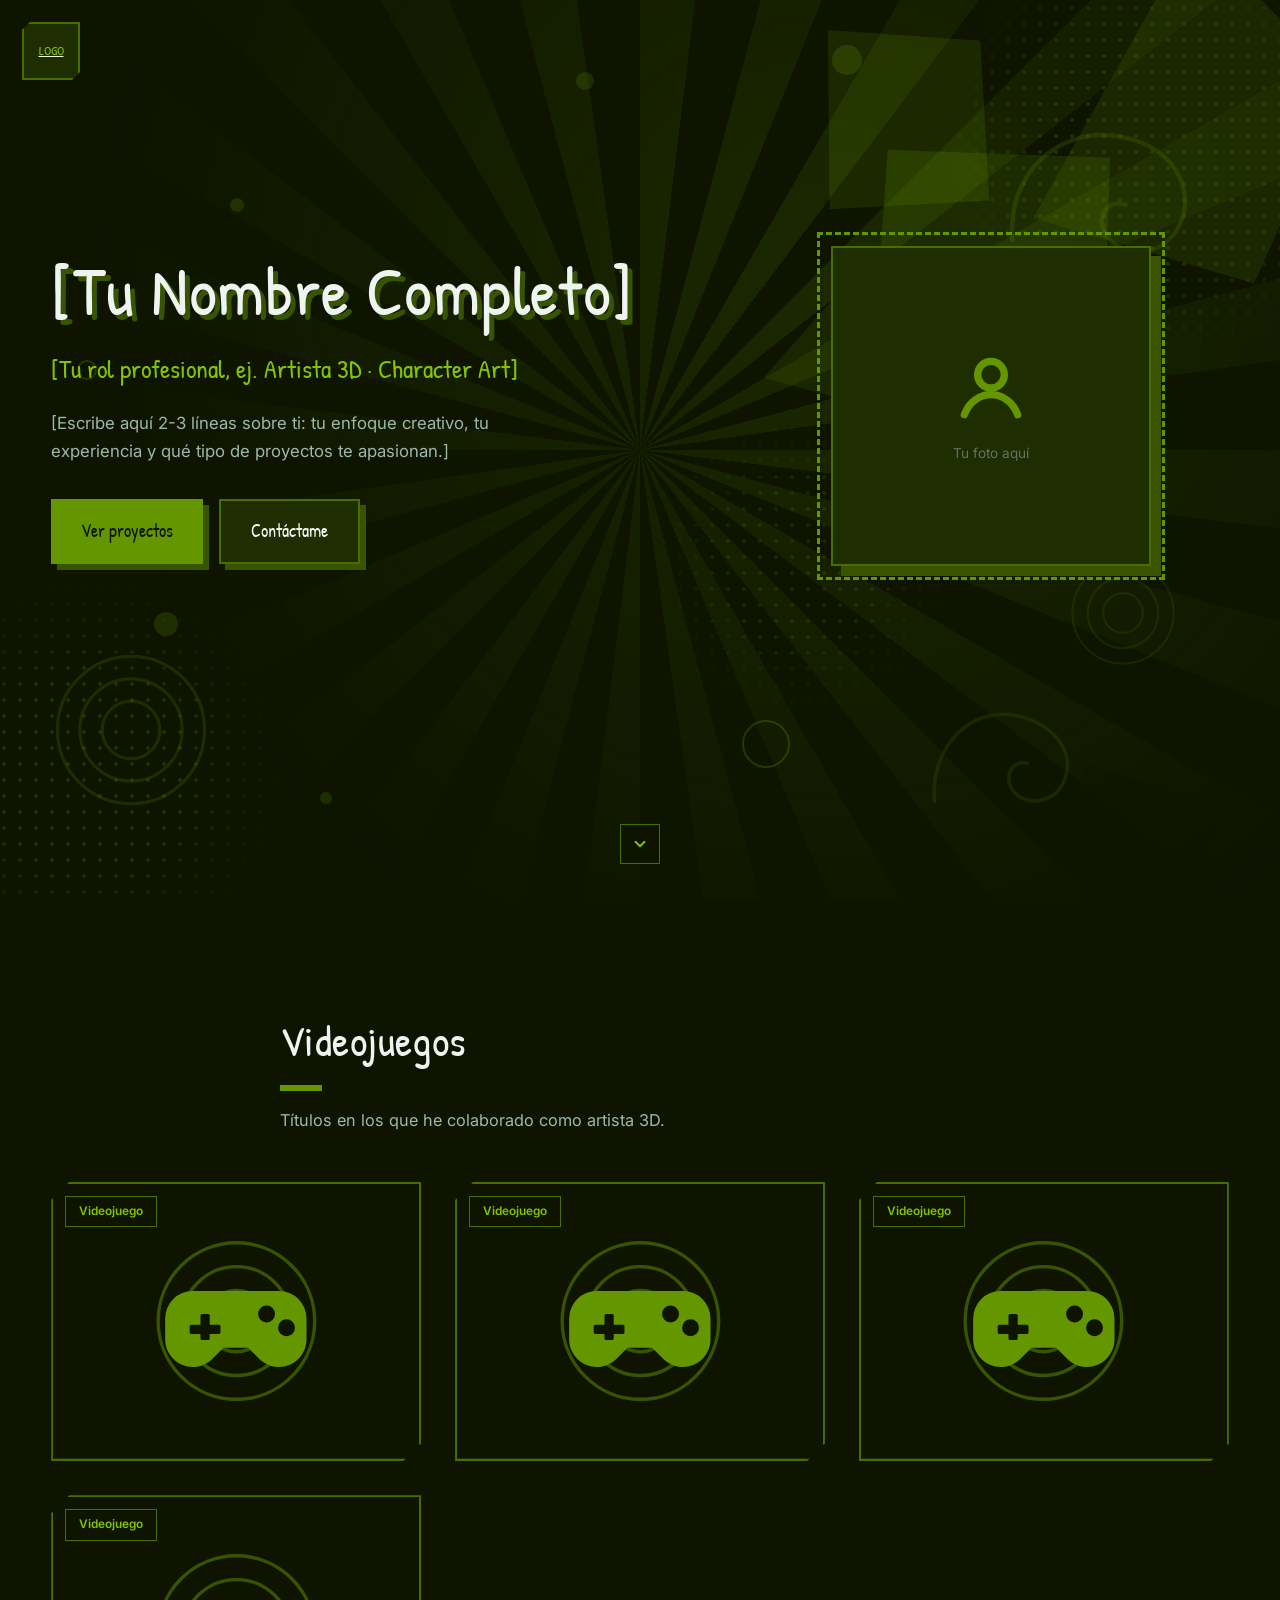
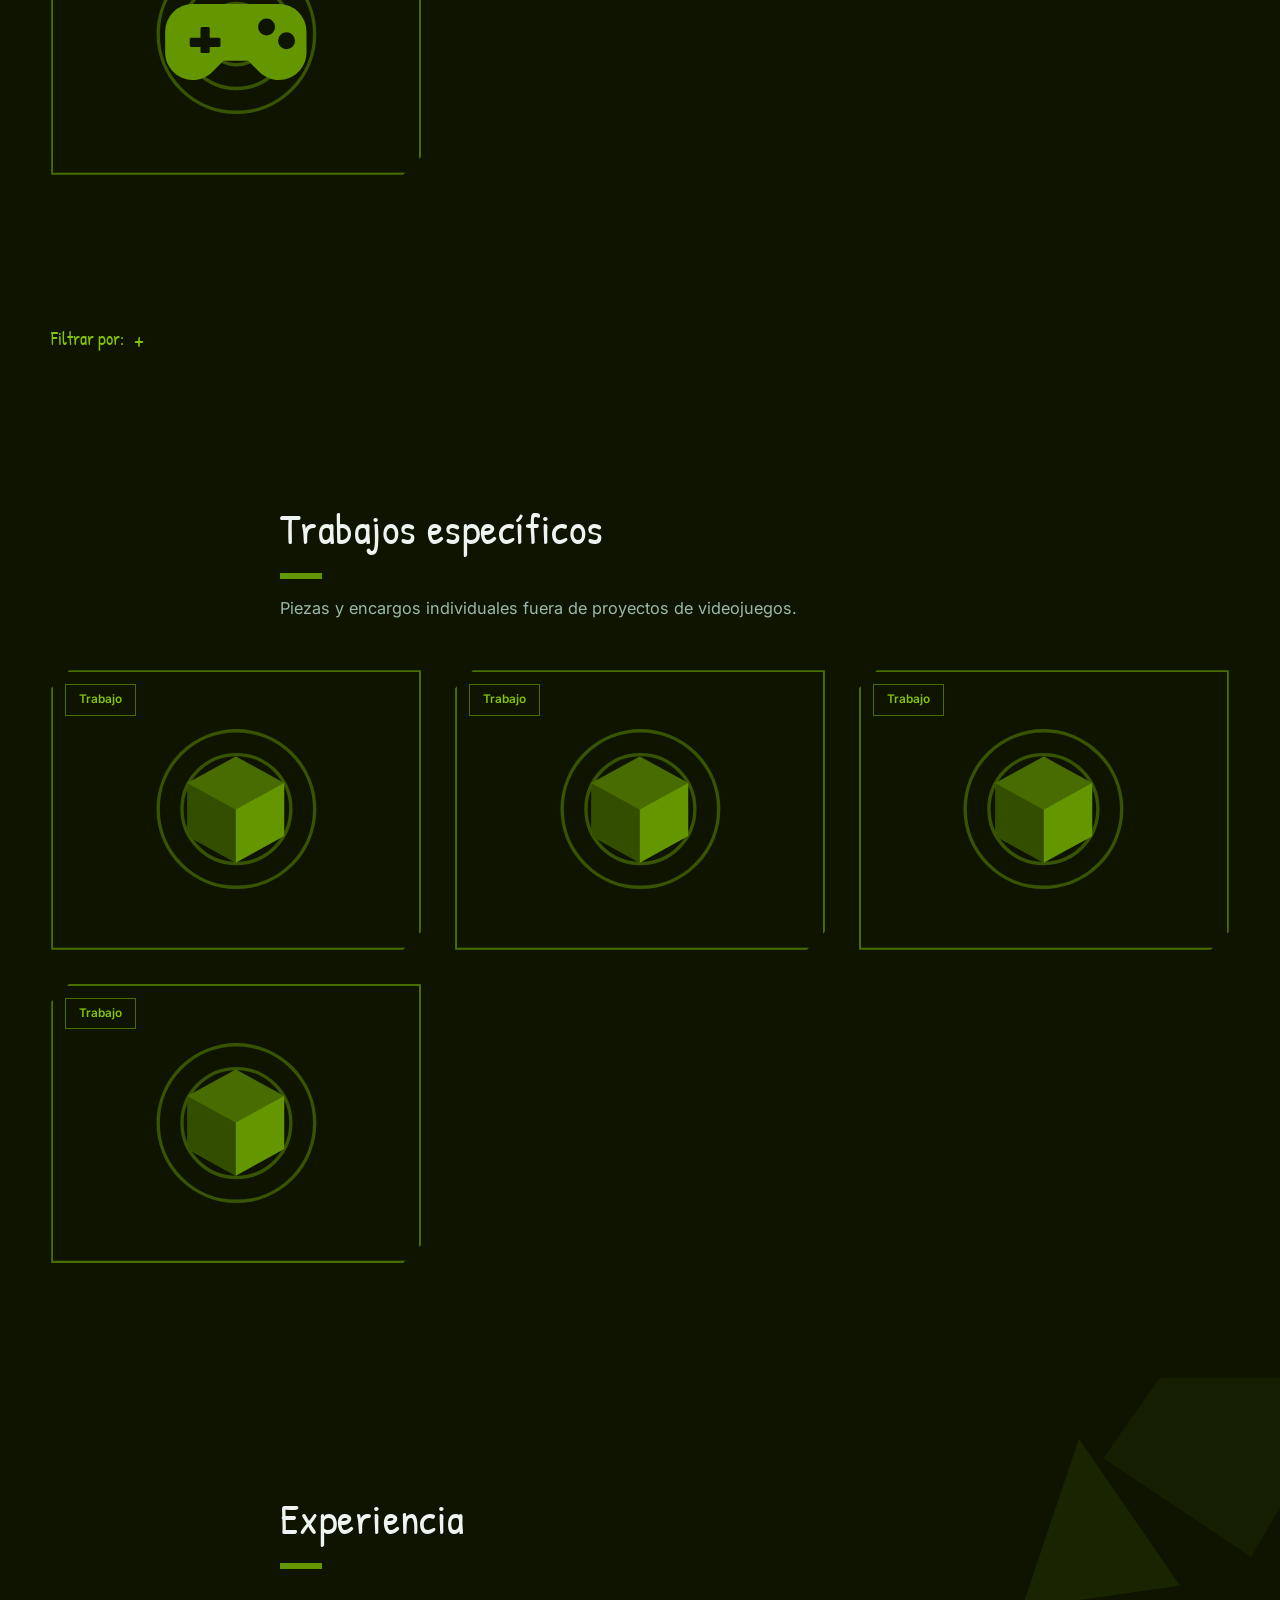
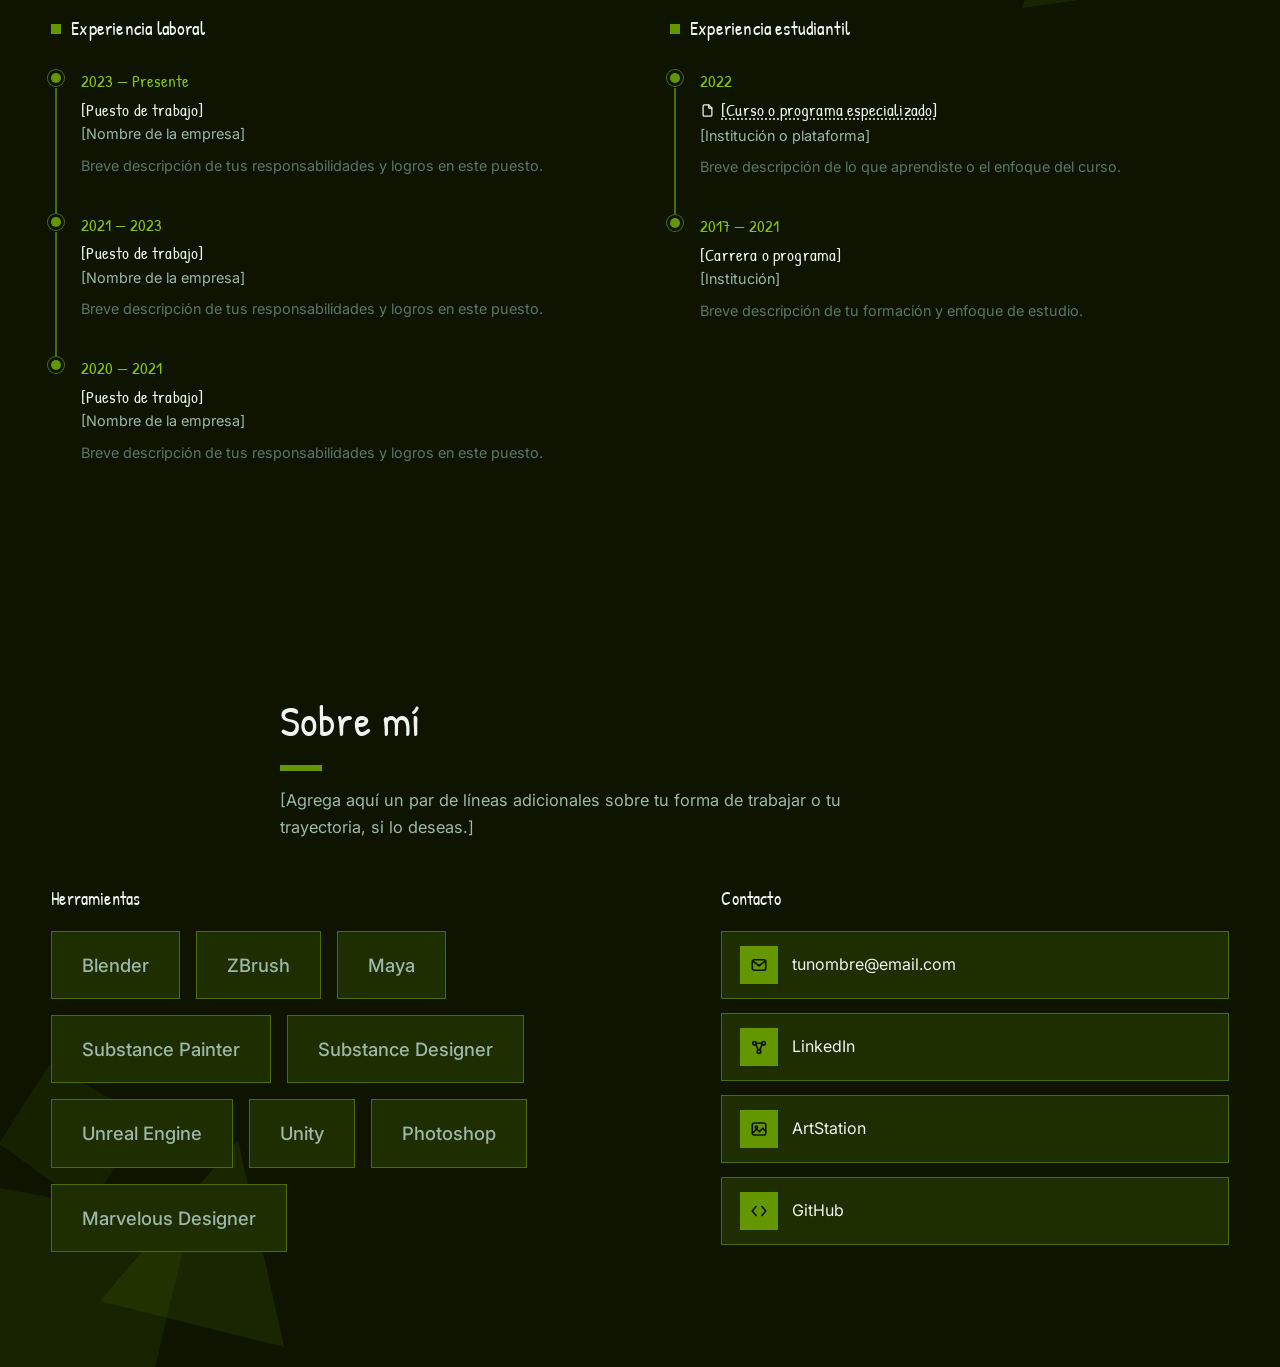
==== commit ab9fe754: "ULTIMO" ====
--- a/index.html
+++ b/index.html
@@ -27,24 +27,17 @@
     <span class="dot dot-4"></span>
     <span class="dot ring dot-5"></span>
     <span class="dot dot-6"></span>
+    <span class="dot dot-7"></span>
+    <span class="dot dot-8"></span>
+    <span class="dot ring dot-9"></span>
   </div>
 
-  <header class="navbar" id="navbar">
-    <div class="nav-inner">
-      <a href="#inicio" class="nav-logo">TN<span class="dot">.</span></a>
-      <nav class="nav-links" id="navLinks">
-        <a href="#inicio">Inicio</a>
-        <a href="#videojuegos">Videojuegos</a>
-        <a href="#trabajos">Trabajos</a>
-        <a href="#experiencia">Experiencia</a>
-        <a href="#sobre-mi">Sobre mí</a>
-        <a href="#contacto" class="nav-cta">Contacto</a>
-      </nav>
-      <button class="nav-toggle" id="navToggle" aria-label="Abrir menú" aria-expanded="false">
-        <span></span><span></span><span></span>
-      </button>
-    </div>
-  </header>
+  <!-- Logo fijo: reemplaza el href="assets/images/logo.png" cuando tengas tu archivo.
+       Mientras no exista, se muestra un marcador de posición automáticamente. -->
+  <a href="index.html" class="site-logo" aria-label="Volver al inicio del portafolio">
+    <img src="assets/images/logo.png" alt="Logo" onerror="this.style.display='none'; this.nextElementSibling.style.display='flex';">
+    <span class="logo-fallback">LOGO</span>
+  </a>
 
   <main>
     <section class="hero" id="inicio">
@@ -64,7 +57,6 @@
           <div class="hero-actions">
             <a href="#videojuegos" class="btn btn-primary">Ver proyectos</a>
             <a href="#contacto" class="btn btn-ghost">Contáctame</a>
-            <a href="assets/documents/cv.pdf" target="_blank" rel="noopener" class="btn btn-ghost">Descargar CV</a>
           </div>
         </div>
         <div class="hero-photo">
@@ -94,6 +86,27 @@
       </div>
     </section>
 
+    <section class="filters-section" id="filtros">
+      <button type="button" class="filters-toggle" id="filtersToggle" aria-expanded="false" aria-controls="filtersCollapse">
+        Filtrar por: <span class="filters-toggle-icon">+</span>
+      </button>
+      <div class="filters-collapse" id="filtersCollapse">
+        <div class="filters-collapse-inner">
+          <div class="filters-bar">
+            <div class="filter-group">
+              <span class="filter-label">Herramientas</span>
+              <div class="filter-buttons" id="toolFilters"></div>
+            </div>
+            <div class="filter-group">
+              <span class="filter-label">Tipos</span>
+              <div class="filter-buttons" id="tagFilters"></div>
+            </div>
+            <button type="button" class="filter-clear" id="filterClear">Limpiar filtros</button>
+          </div>
+        </div>
+      </div>
+    </section>
+
     <section class="projects-section" id="trabajos">
       <div class="section-head">
         <h2>Trabajos específicos</h2>
@@ -105,6 +118,10 @@
     </section>
 
     <section class="experience-section" id="experiencia">
+      <div class="exp-facets" aria-hidden="true">
+        <span class="facet ef1"></span>
+        <span class="facet ef2"></span>
+      </div>
       <div class="section-head">
         <h2>Experiencia</h2>
       </div>
@@ -173,15 +190,15 @@
         <div class="tools-block">
           <h3>Herramientas</h3>
           <div class="tools-list">
-            <span class="tool-badge">Blender</span>
-            <span class="tool-badge">ZBrush</span>
-            <span class="tool-badge">Maya</span>
-            <span class="tool-badge">Substance Painter</span>
-            <span class="tool-badge">Substance Designer</span>
-            <span class="tool-badge">Unreal Engine</span>
-            <span class="tool-badge">Unity</span>
-            <span class="tool-badge">Photoshop</span>
-            <span class="tool-badge">Marvelous Designer</span>
+            <button type="button" class="tool-badge" data-filter-tool="Blender">Blender</button>
+            <button type="button" class="tool-badge" data-filter-tool="ZBrush">ZBrush</button>
+            <button type="button" class="tool-badge" data-filter-tool="Maya">Maya</button>
+            <button type="button" class="tool-badge" data-filter-tool="Substance Painter">Substance Painter</button>
+            <button type="button" class="tool-badge" data-filter-tool="Substance Designer">Substance Designer</button>
+            <button type="button" class="tool-badge" data-filter-tool="Unreal Engine">Unreal Engine</button>
+            <button type="button" class="tool-badge" data-filter-tool="Unity">Unity</button>
+            <button type="button" class="tool-badge" data-filter-tool="Photoshop">Photoshop</button>
+            <button type="button" class="tool-badge" data-filter-tool="Marvelous Designer">Marvelous Designer</button>
           </div>
         </div>
         <div class="contact-block" id="contacto">
@@ -209,10 +226,6 @@
     </section>
   </main>
 
-  <footer class="footer">
-    <p>© 2026 [Tu Nombre] — Portafolio 3D</p>
-  </footer>
-
   <script src="js/common.js"></script>
   <script src="js/projects-data.js"></script>
   <script src="js/main.js"></script>
--- a/css/style.css
+++ b/css/style.css
@@ -44,7 +44,7 @@
   /* Layout */
   --container: min(1180px, 92vw);
   --space-section: clamp(64px, 9vw, 130px);
-  --nav-height: 88px;
+  --top-gap: 28px;
 
   --font-display: 'Patrick Hand', cursive;
   --font-body: 'Inter', sans-serif;
@@ -76,7 +76,7 @@
 
 .container { width: var(--container); margin-inline: auto; }
 
-section { position: relative; z-index: 1; padding: var(--space-section) 0; scroll-margin-top: var(--nav-height); }
+section { position: relative; z-index: 1; padding: var(--space-section) 0; scroll-margin-top: var(--top-gap); }
 
 /* ---------- Fondo decorativo: halftones, remolino, anillos ---------- */
 .bg-deco { position: fixed; inset: 0; overflow: hidden; z-index: 0; pointer-events: none; }
@@ -111,6 +111,9 @@
 .dot-4 { width: 10px; height: 10px; top: 52%; left: 68%; }
 .dot-5 { width: 48px; height: 48px; top: 80%; left: 58%; }
 .dot-6 { width: 18px; height: 18px; top: 8%; left: 45%; }
+.dot-7 { width: 12px; height: 12px; top: 88%; left: 25%; }
+.dot-8 { width: 30px; height: 30px; top: 5%; left: 65%; }
+.dot.ring.dot-9 { width: 20px; height: 20px; top: 40%; left: 6%; }
 
 @keyframes spin-slow { to { transform: rotate(360deg); } }
 
@@ -172,44 +175,25 @@
 }
 .tool-badge:hover { transform: translate(-2px, -2px); border-color: var(--green-400); color: var(--text-primary); }
 
-/* ---------- Navbar ---------- */
-.navbar {
-  position: fixed; top: 0; left: 0; right: 0;
-  z-index: 50;
-  padding: 22px 0;
-  transition: padding .35s ease, background .35s ease, box-shadow .35s ease;
-}
-.navbar.scrolled {
-  padding: 14px 0;
-  background: var(--black);
-  box-shadow: 0 2px 0 var(--green-700);
-}
-.nav-inner { width: var(--container); margin-inline: auto; display: flex; align-items: center; justify-content: space-between; }
-.nav-logo { font-family: var(--font-display); font-weight: 400; font-size: 1.6rem; text-decoration: none; }
-.nav-logo .dot { color: var(--green-400); }
-.nav-links { display: flex; align-items: center; gap: 34px; }
-.nav-links a { text-decoration: none; font-size: .93rem; font-weight: 500; color: var(--text-secondary); position: relative; transition: color .3s ease; }
-.nav-links a::after {
-  content: "";
-  position: absolute; left: 0; bottom: -6px;
-  width: 0; height: 2px;
-  background: var(--green-400);
-  transition: width .3s ease;
-}
-.nav-links a:hover { color: var(--text-primary); }
-.nav-links a:hover::after { width: 100%; }
-.nav-cta { padding: 8px 18px; background: var(--black-panel); border: 1px solid var(--green-700); color: var(--text-primary) !important; }
-.nav-cta::after { display: none; }
-.nav-cta:hover { border-color: var(--green-400); }
-
-.nav-toggle { display: none; flex-direction: column; justify-content: center; gap: 5px; width: 34px; height: 34px; z-index: 60; }
-.nav-toggle span { width: 100%; height: 2px; background: var(--text-primary); transition: transform .3s ease, opacity .3s ease; }
-.nav-toggle.active span:nth-child(1) { transform: translateY(7px) rotate(45deg); }
-.nav-toggle.active span:nth-child(2) { opacity: 0; }
-.nav-toggle.active span:nth-child(3) { transform: translateY(-7px) rotate(-45deg); }
+/* ---------- Logo fijo (reemplaza el header/navbar) ---------- */
+.site-logo {
+  position: fixed; top: 22px; left: 22px; z-index: 60;
+  display: block; width: 58px; height: 58px;
+  transition: transform .25s ease;
+}
+.site-logo:hover { transform: translate(-3px, -3px); }
+.site-logo img { width: 100%; height: 100%; object-fit: contain; display: block; }
+.logo-fallback {
+  display: none; width: 100%; height: 100%;
+  align-items: center; justify-content: center; text-align: center;
+  background: var(--black-panel); border: 2px solid var(--green-700);
+  clip-path: polygon(var(--chamfer-sm) 0, 100% 0, 100% calc(100% - var(--chamfer-sm)), calc(100% - var(--chamfer-sm)) 100%, 0 100%, 0 var(--chamfer-sm));
+  color: var(--green-400); font-family: var(--font-display); font-size: .8rem; line-height: 1.1;
+  filter: drop-shadow(4px 4px 0 var(--green-900));
+}
 
 /* ---------- Hero ---------- */
-.hero { min-height: 100vh; display: flex; align-items: center; padding-top: var(--nav-height); position: relative; overflow: hidden; }
+.hero { min-height: 100vh; display: flex; align-items: center; padding-top: var(--top-gap); position: relative; overflow: hidden; }
 .hero-rays {
   position: absolute; inset: -10% -10%; z-index: 0;
   background: repeating-conic-gradient(from 0deg, rgba(100,150,0,.16) 0deg 7deg, transparent 7deg 15deg);
@@ -305,6 +289,47 @@
 .section-head h2::after { content: ""; display: block; width: 42px; height: 6px; margin-top: 18px; background: var(--green-500); }
 .section-desc { color: var(--text-secondary); font-size: 1.02rem; margin-top: 16px; max-width: 60ch; }
 
+/* ---------- Barra de filtros (colapsable) ---------- */
+.filters-section { padding: 28px 0; position: relative; z-index: 1; }
+.filters-toggle {
+  width: var(--container); margin-inline: auto;
+  display: flex; align-items: center; gap: 10px;
+  font-family: var(--font-display); font-size: 1.15rem; color: var(--green-400);
+  cursor: pointer; padding: 6px 0;
+}
+.filters-toggle:hover { color: var(--green-300); }
+.filters-toggle-icon { display: inline-block; font-size: 1.3rem; line-height: 1; transition: transform .3s ease; }
+.filters-toggle[aria-expanded="true"] .filters-toggle-icon { transform: rotate(45deg); }
+
+.filters-collapse { display: grid; grid-template-rows: 0fr; transition: grid-template-rows .4s cubic-bezier(.2,.8,.2,1); }
+.filters-collapse.open { grid-template-rows: 1fr; }
+.filters-collapse-inner { overflow: hidden; }
+
+.filters-bar { width: var(--container); margin-inline: auto; display: flex; flex-wrap: wrap; gap: 30px; align-items: flex-start; padding-top: 22px; }
+.filter-group { display: flex; flex-direction: column; gap: 12px; }
+.filter-label { font-family: var(--font-display); font-size: 1.05rem; color: var(--green-400); }
+.filter-buttons { display: flex; flex-wrap: wrap; gap: 10px; }
+.filter-btn {
+  padding: 8px 16px;
+  background: var(--black-panel);
+  border: 1px solid var(--green-700);
+  color: var(--text-secondary);
+  font-size: .85rem;
+  font-weight: 500;
+  transition: transform .2s ease, border-color .2s ease, color .2s ease, background .2s ease;
+  clip-path: polygon(var(--chamfer-xs) 0, 100% 0, 100% calc(100% - var(--chamfer-xs)), calc(100% - var(--chamfer-xs)) 100%, 0 100%, 0 var(--chamfer-xs));
+}
+.filter-btn:hover { border-color: var(--green-400); color: var(--text-primary); transform: translate(-2px, -2px); }
+.filter-btn.active { background: var(--green-500); border-color: var(--green-500); color: var(--black); }
+.filter-clear {
+  align-self: flex-start; margin-left: auto; padding: 9px 16px; margin-top: 24px;
+  background: none; border: 1px solid var(--green-900); color: var(--text-muted);
+  font-size: .8rem; transition: color .2s ease, border-color .2s ease;
+}
+.filter-clear:hover { color: var(--green-400); border-color: var(--green-400); }
+.filter-empty { color: var(--text-muted); font-size: .95rem; padding: 10px 0 30px; grid-column: 1 / -1; }
+@media (max-width: 700px) { .filter-clear { margin-left: 0; margin-top: 0; } }
+
 /* ---------- Tarjetas de proyectos ---------- */
 .cards-grid { width: var(--container); margin-inline: auto; display: grid; grid-template-columns: repeat(auto-fit, minmax(280px, 1fr)); gap: 34px; }
 
@@ -340,7 +365,7 @@
 .card-desc { font-size: .875rem; color: var(--text-secondary); }
 
 /* ---------- Experiencia ---------- */
-.experience-grid { width: var(--container); margin-inline: auto; display: grid; grid-template-columns: 1fr 1fr; gap: 60px; }
+.experience-grid { width: var(--container); margin-inline: auto; display: grid; grid-template-columns: 1fr 1fr; gap: 60px; position: relative; z-index: 1; }
 .experience-col h3 { font-size: 1.2rem; margin-bottom: 28px; display: flex; align-items: center; gap: 10px; }
 .experience-col h3::before { content: ""; width: 10px; height: 10px; background: var(--green-500); }
 
@@ -357,8 +382,17 @@
 /* ---------- Sobre mí ---------- */
 .about-grid { width: var(--container); margin-inline: auto; display: grid; grid-template-columns: 1.1fr .9fr; gap: 50px; position: relative; z-index: 1; }
 .about-section { overflow: hidden; }
+
+.experience-section { overflow: hidden; }
+.exp-facets { position: absolute; inset: 0; z-index: 0; overflow: hidden; pointer-events: none; }
+.exp-facets .facet { position: absolute; }
+.ef1 { width: 220px; height: 220px; top: -50px; right: -50px; background: var(--green-900); opacity: .18; clip-path: polygon(30% 0, 100% 25%, 75% 100%, 0 70%); transform: rotate(12deg); }
+.ef2 { width: 160px; height: 160px; top: 60px; right: 110px; background: var(--green-500); opacity: .13; clip-path: polygon(50% 0, 100% 100%, 0 100%); transform: rotate(-8deg); }
+@media (max-width: 700px) { .exp-facets { display: none; } }
 .about-grid h3 { font-size: 1.15rem; margin-bottom: 20px; }
-.tools-list { display: flex; flex-wrap: wrap; gap: 12px; }
+.tools-list { display: flex; flex-wrap: wrap; gap: 16px; }
+.tools-block .tool-badge { padding: 18px 30px; font-size: 1.15rem; cursor: pointer; }
+.tools-block .tool-badge:hover { transform: translate(-3px, -3px); border-color: var(--green-400); color: var(--text-primary); background: var(--green-900); }
 .contact-list { display: flex; flex-direction: column; gap: 14px; }
 .contact-item {
   display: flex; align-items: center; gap: 14px; padding: 14px 18px;
@@ -369,15 +403,12 @@
 .contact-item:hover { transform: translate(-3px, -3px); border-color: var(--green-400); }
 .contact-icon { width: 38px; height: 38px; flex-shrink: 0; background: var(--green-500); display: flex; align-items: center; justify-content: center; color: var(--black); }
 .contact-icon svg { width: 18px; height: 18px; }
-.contact-block { scroll-margin-top: var(--nav-height); }
-
-/* ---------- Footer ---------- */
-.footer { position: relative; z-index: 1; padding: 40px 0; text-align: center; border-top: 1px solid var(--green-900); color: var(--text-muted); font-size: .85rem; }
+.contact-block { scroll-margin-top: var(--top-gap); }
 
 /* ---------- Página de detalle de proyecto ---------- */
 .project-detail {
   width: var(--container); margin-inline: auto;
-  padding-top: calc(var(--nav-height) + 40px); padding-bottom: 60px;
+  padding-top: calc(var(--top-gap) + 60px); padding-bottom: 60px;
   position: relative; z-index: 1;
   opacity: 0; transform: translateY(14px);
   animation: rise .7s cubic-bezier(.2,.8,.2,1) forwards;
@@ -431,17 +462,7 @@
   .experience-grid, .about-grid, .project-body { grid-template-columns: 1fr; }
 }
 @media (max-width: 860px) {
-  .nav-toggle { display: flex; }
-  .nav-links {
-    position: fixed; top: 0; right: 0; height: 100vh; width: min(320px, 82vw);
-    background: var(--black);
-    flex-direction: column; align-items: flex-start; justify-content: center; gap: 30px;
-    padding: 40px;
-    transform: translateX(100%);
-    transition: transform .45s cubic-bezier(.2,.8,.2,1);
-    border-left: 2px solid var(--green-700);
-  }
-  .nav-links.open { transform: translateX(0); }
+  .site-logo { width: 48px; height: 48px; top: 16px; left: 16px; }
 }
 @media (max-width: 600px) {
   .cards-grid { grid-template-columns: 1fr; }
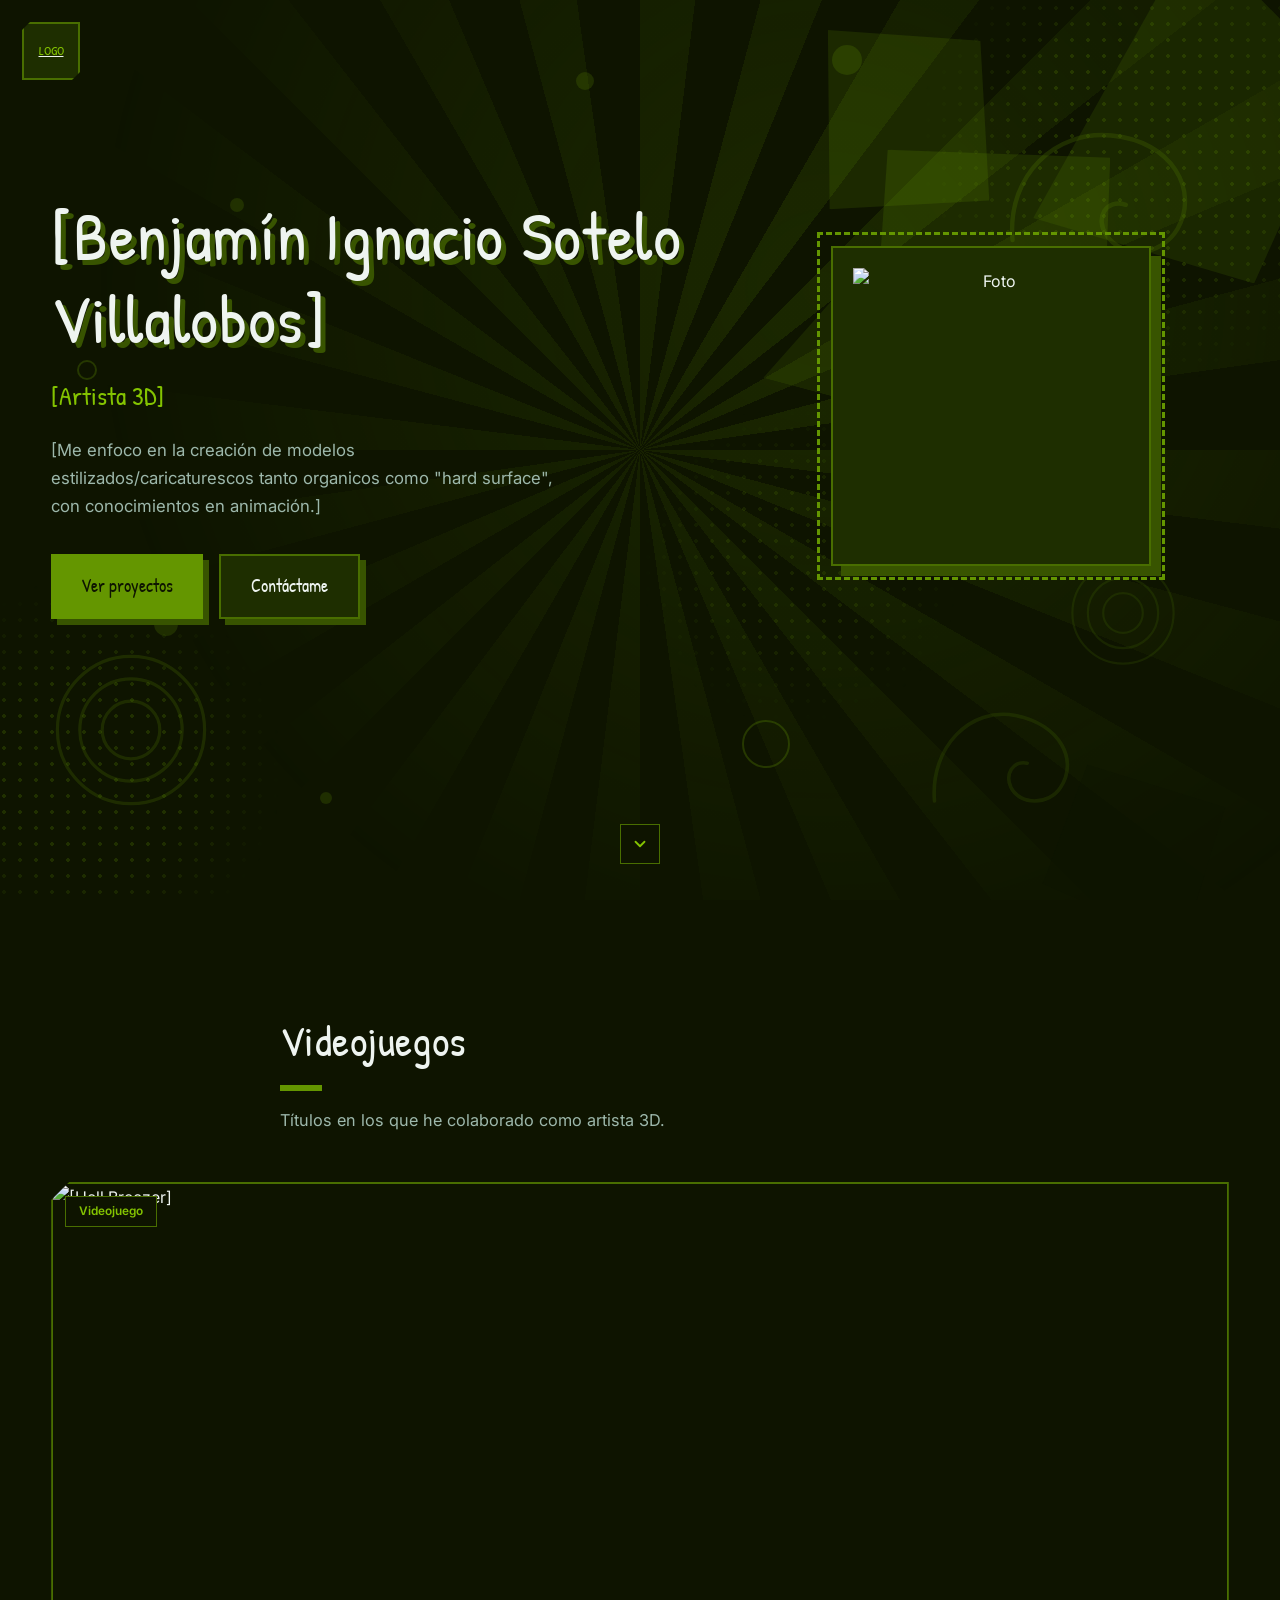
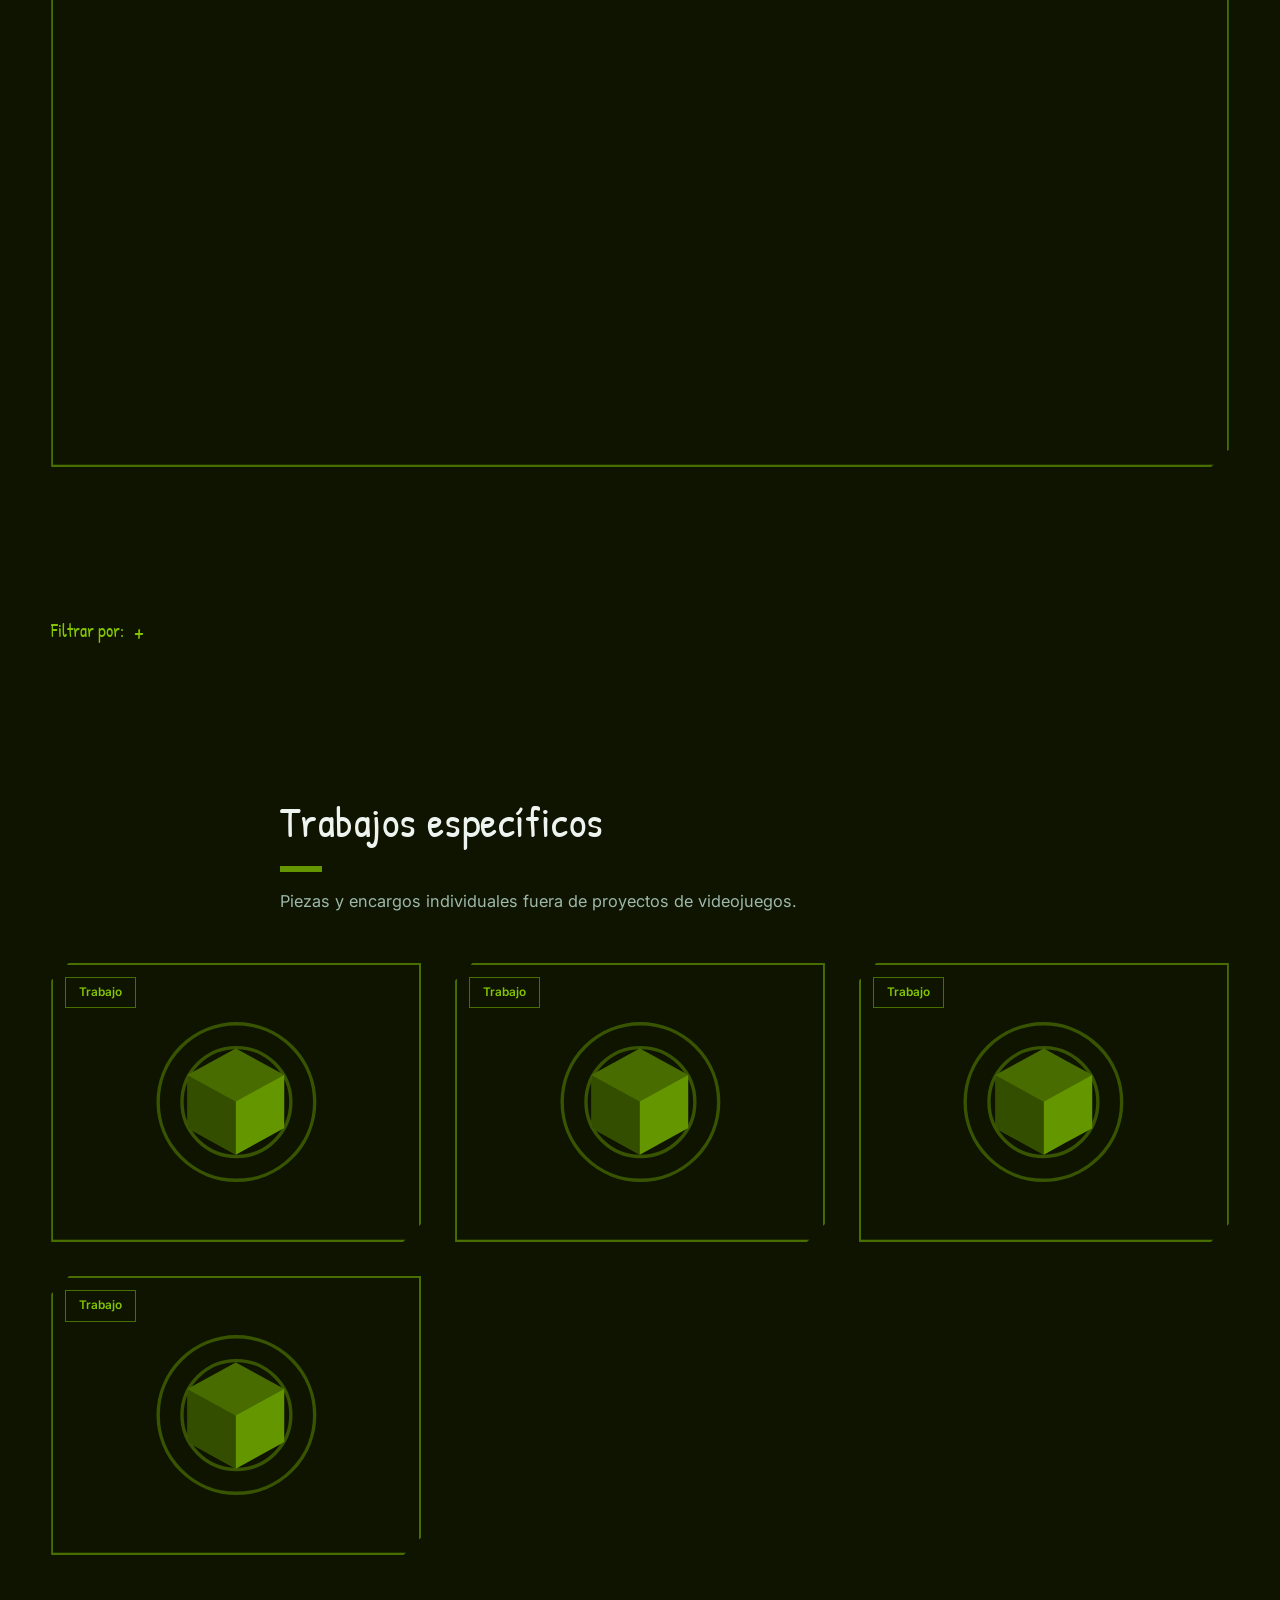
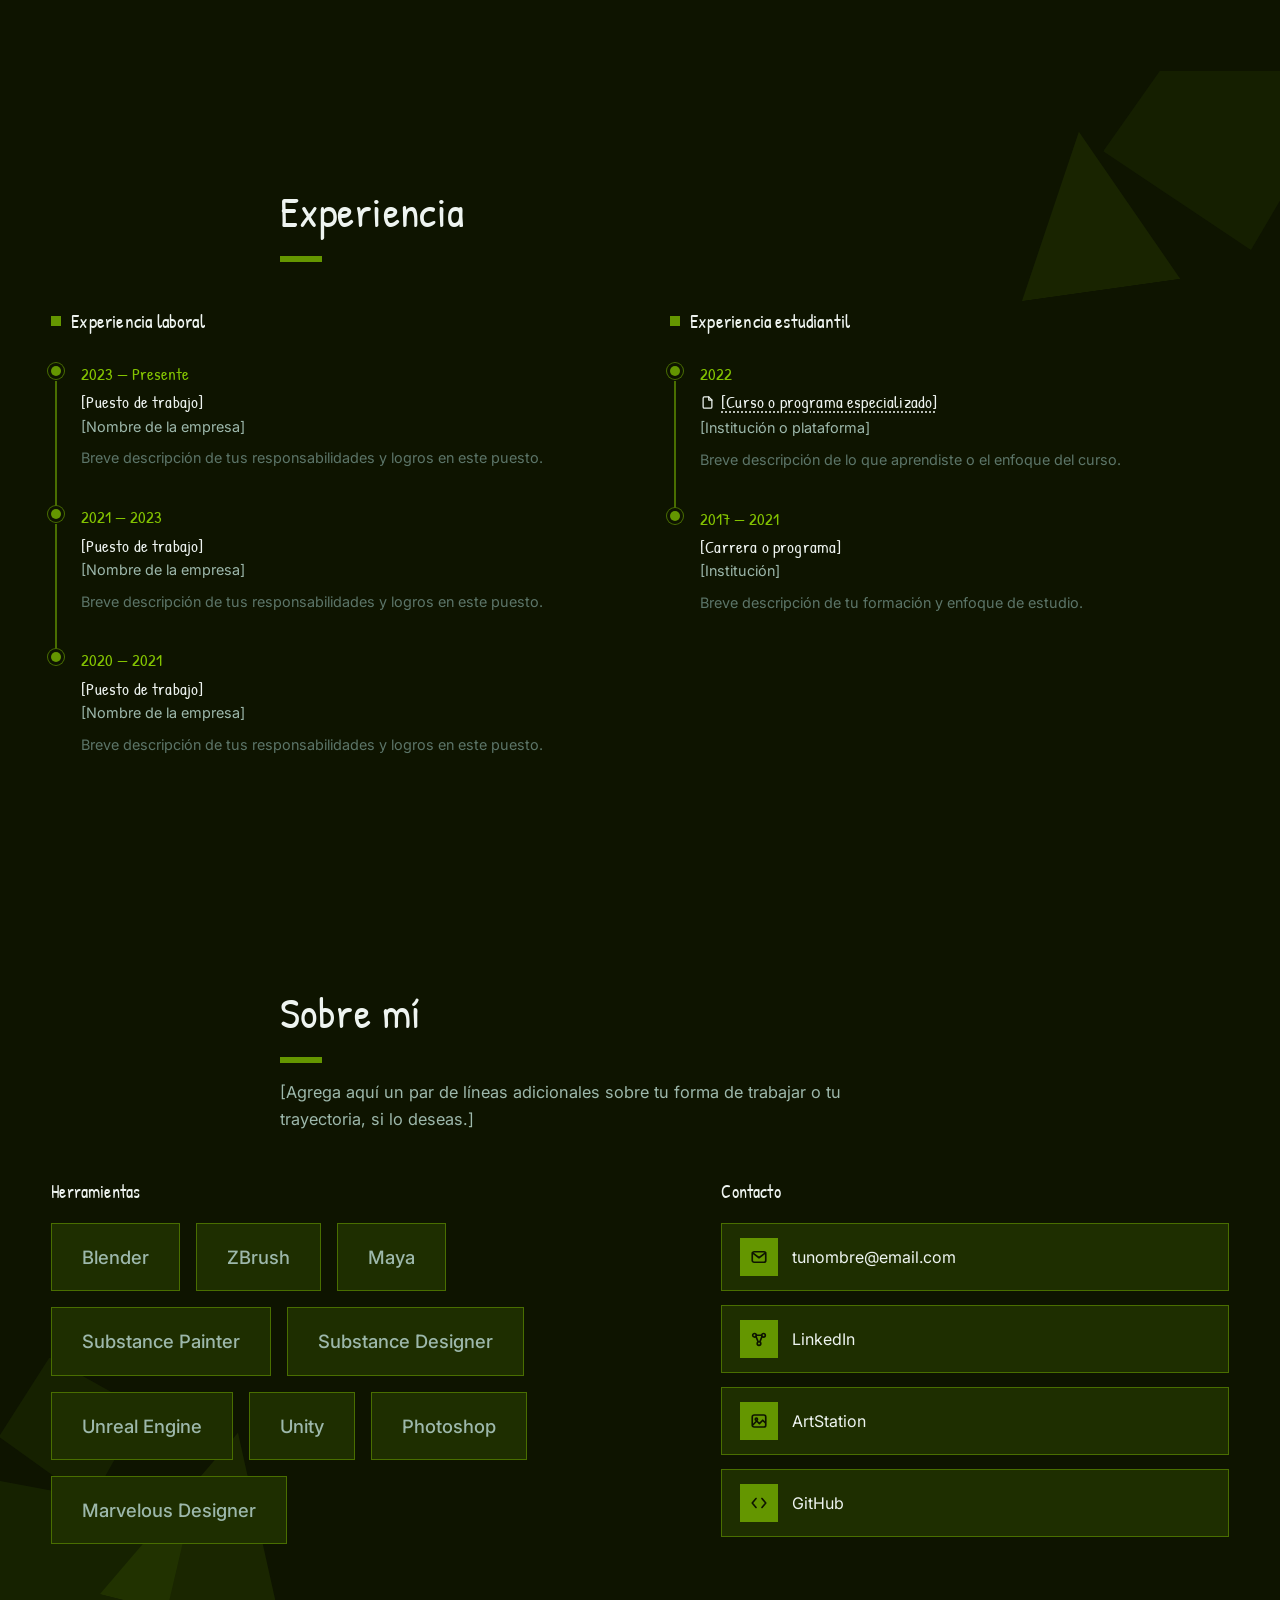
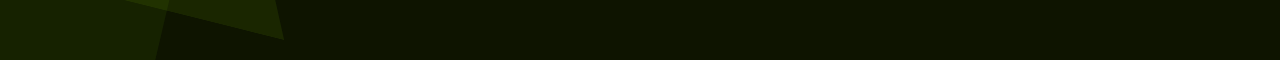
==== commit 11efd5fb: "tg" ====
--- a/index.html
+++ b/index.html
@@ -3,7 +3,7 @@
 <head>
   <meta charset="UTF-8">
   <meta name="viewport" content="width=device-width, initial-scale=1.0">
-  <title>[Tu Nombre] — Portafolio 3D</title>
+  <title>[Benjamín] — Portafolio 3D</title>
   <meta name="description" content="Portafolio de proyectos 3D, videojuegos y trabajos de [Tu Nombre].">
   <link rel="icon" href="data:image/svg+xml,<svg xmlns='http://www.w3.org/2000/svg' viewBox='0 0 100 100'><text y='.9em' font-size='90'>💠</text></svg>">
   <link rel="preconnect" href="https://fonts.googleapis.com">
@@ -51,9 +51,9 @@
       </div>
       <div class="hero-inner">
         <div class="hero-text">
-          <h1 class="hero-name">[Tu Nombre Completo]</h1>
-          <p class="hero-role">[Tu rol profesional, ej. Artista 3D · Character Art]</p>
-          <p class="hero-bio">[Escribe aquí 2-3 líneas sobre ti: tu enfoque creativo, tu experiencia y qué tipo de proyectos te apasionan.]</p>
+          <h1 class="hero-name">[Benjamín Ignacio Sotelo Villalobos]</h1>
+          <p class="hero-role">[Artista 3D]</p>
+          <p class="hero-bio">[Me enfoco en la creación de modelos estilizados/caricaturescos tanto organicos como "hard surface", con conocimientos en animación.]</p>
           <div class="hero-actions">
             <a href="#videojuegos" class="btn btn-primary">Ver proyectos</a>
             <a href="#contacto" class="btn btn-ghost">Contáctame</a>
@@ -65,8 +65,7 @@
             <!-- Para usar tu foto real, reemplaza el contenido de .photo-placeholder por:
                  <img src="assets/images/tu-foto.jpg" alt="Foto de [Tu Nombre]" style="width:100%;height:100%;object-fit:cover;border-radius:34px;"> -->
             <div class="photo-placeholder">
-              <svg viewBox="0 0 24 24" fill="none" stroke="currentColor" stroke-width="2.2" stroke-linecap="round" stroke-linejoin="round"><circle cx="12" cy="8" r="4"/><path d="M4 20c1.5-4.2 5-6 8-6s6.5 1.8 8 6"/></svg>
-              <span>Tu foto aquí</span>
+               <img src="assets/images/Perfil.JPEG" alt="Foto" style="width:100%;height:100%;object-fit:cover;">
             </div>
           </div>
         </div>
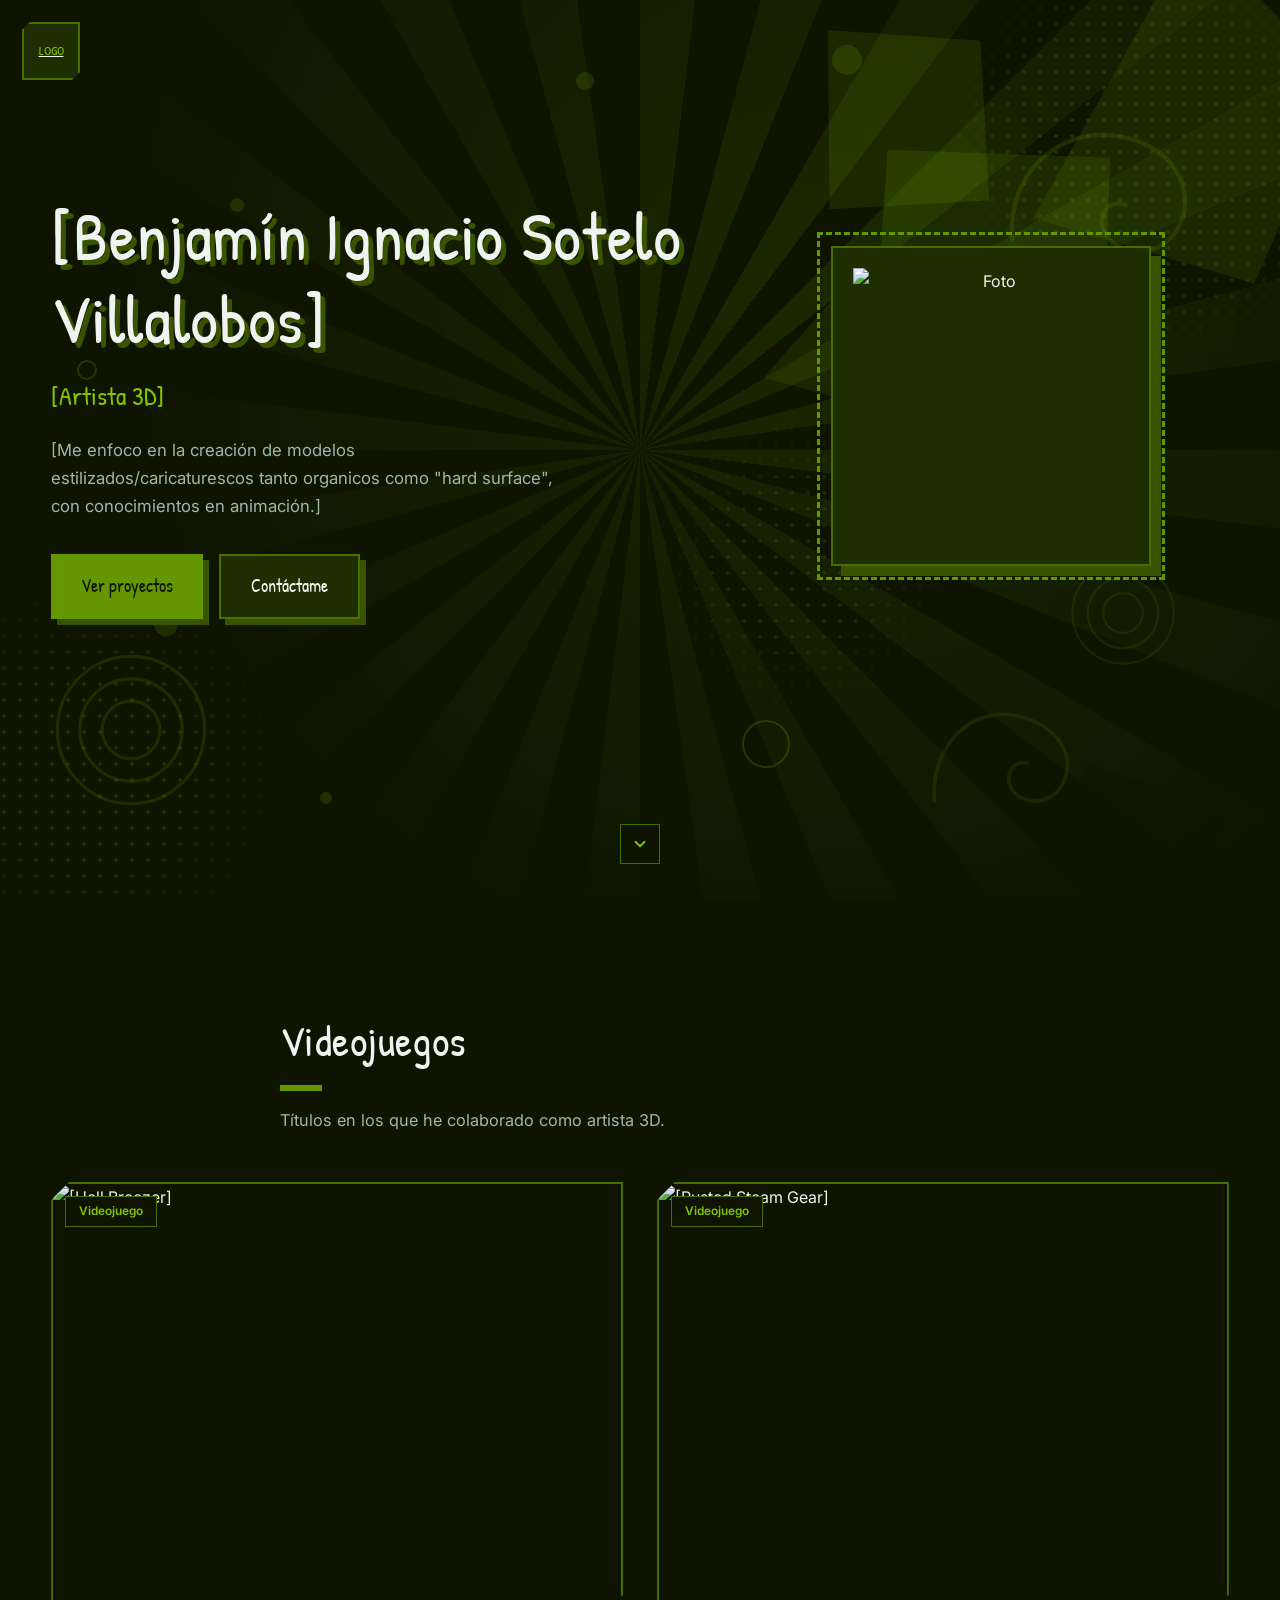
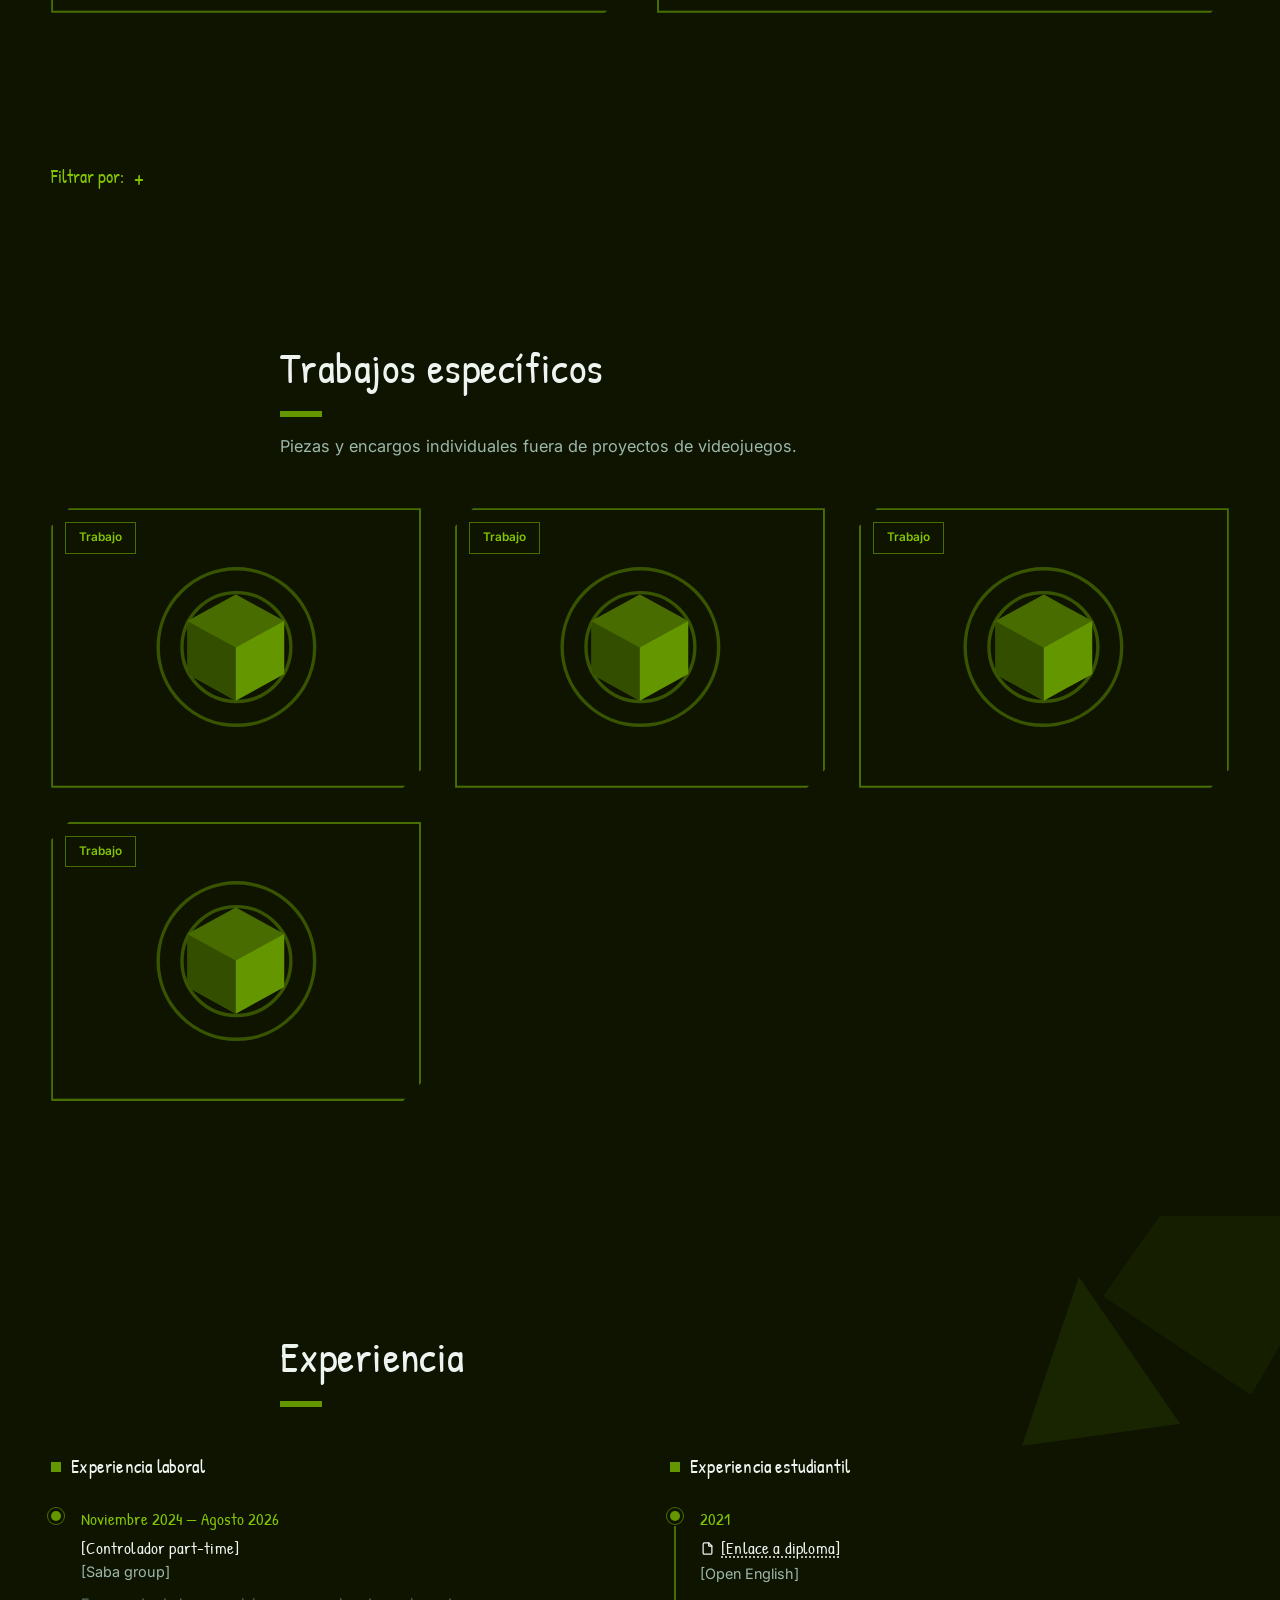
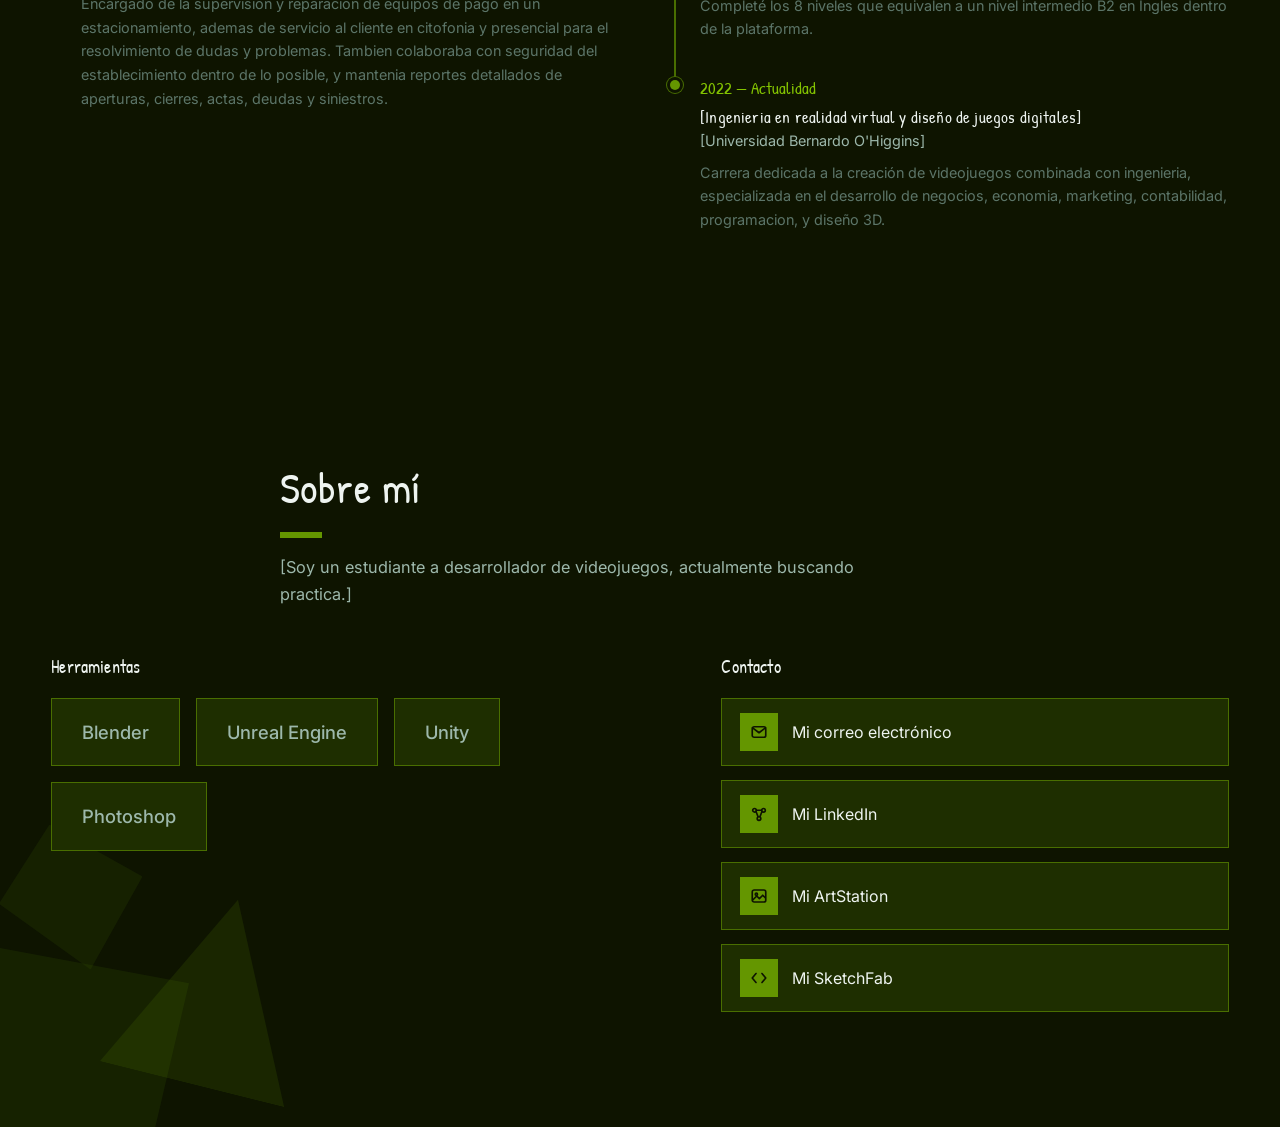
==== commit d23732c7: "Texto listo faltan las fotos" ====
--- a/index.html
+++ b/index.html
@@ -130,25 +130,11 @@
           <ol class="timeline">
             <li class="timeline-item">
               <span class="timeline-dot"></span>
-              <span class="timeline-date">2023 — Presente</span>
+              <span class="timeline-date">Noviembre 2024 — Agosto 2026</span>
               <!-- Para enlazar un diploma o certificado: envuelve el texto en <a href="assets/documents/tu-archivo.pdf" target="_blank" rel="noopener" class="timeline-link">...</a>. Ver assets/documents/README.md -->
-              <h4>[Puesto de trabajo]</h4>
-              <p class="timeline-org">[Nombre de la empresa]</p>
-              <p class="timeline-desc">Breve descripción de tus responsabilidades y logros en este puesto.</p>
-            </li>
-            <li class="timeline-item">
-              <span class="timeline-dot"></span>
-              <span class="timeline-date">2021 — 2023</span>
-              <h4>[Puesto de trabajo]</h4>
-              <p class="timeline-org">[Nombre de la empresa]</p>
-              <p class="timeline-desc">Breve descripción de tus responsabilidades y logros en este puesto.</p>
-            </li>
-            <li class="timeline-item">
-              <span class="timeline-dot"></span>
-              <span class="timeline-date">2020 — 2021</span>
-              <h4>[Puesto de trabajo]</h4>
-              <p class="timeline-org">[Nombre de la empresa]</p>
-              <p class="timeline-desc">Breve descripción de tus responsabilidades y logros en este puesto.</p>
+              <h4>[Controlador part-time]</h4>
+              <p class="timeline-org">[Saba group]</p>
+              <p class="timeline-desc">Encargado de la supervision y reparacion de equipos de pago en un estacionamiento, ademas de servicio al cliente en citofonia y presencial para el resolvimiento de dudas y problemas. Tambien colaboraba con seguridad del establecimiento dentro de lo posible, y mantenia reportes detallados de aperturas, cierres, actas, deudas y siniestros.</p>
             </li>
           </ol>
         </div>
@@ -157,18 +143,18 @@
           <ol class="timeline">
             <li class="timeline-item">
               <span class="timeline-dot"></span>
-              <span class="timeline-date">2022</span>
+              <span class="timeline-date">2021</span>
               <!-- Ejemplo con diploma enlazado -->
-              <h4><a href="assets/documents/diploma-01.pdf" target="_blank" rel="noopener" class="timeline-link"><svg viewBox="0 0 24 24" fill="none" stroke="currentColor" stroke-width="2" stroke-linecap="round" stroke-linejoin="round"><path d="M14 3v5h5"/><path d="M17 21H7a2 2 0 0 1-2-2V5a2 2 0 0 1 2-2h7l5 5v11a2 2 0 0 1-2 2z"/></svg>[Curso o programa especializado]</a></h4>
-              <p class="timeline-org">[Institución o plataforma]</p>
-              <p class="timeline-desc">Breve descripción de lo que aprendiste o el enfoque del curso.</p>
+              <h4><a href="assets/documents/OpenEnglish.pdf" target="_blank" rel="noopener" class="timeline-link"><svg viewBox="0 0 24 24" fill="none" stroke="currentColor" stroke-width="2" stroke-linecap="round" stroke-linejoin="round"><path d="M14 3v5h5"/><path d="M17 21H7a2 2 0 0 1-2-2V5a2 2 0 0 1 2-2h7l5 5v11a2 2 0 0 1-2 2z"/></svg>[Enlace a diploma]</a></h4>
+              <p class="timeline-org">[Open English]</p>
+              <p class="timeline-desc">Completé los 8 niveles que equivalen a un nivel intermedio B2 en Ingles dentro de la plataforma.</p>
             </li>
             <li class="timeline-item">
               <span class="timeline-dot"></span>
-              <span class="timeline-date">2017 — 2021</span>
-              <h4>[Carrera o programa]</h4>
-              <p class="timeline-org">[Institución]</p>
-              <p class="timeline-desc">Breve descripción de tu formación y enfoque de estudio.</p>
+              <span class="timeline-date">2022 — Actualidad</span>
+              <h4>[Ingenieria en realidad virtual y diseño de juegos digitales]</h4>
+              <p class="timeline-org">[Universidad Bernardo O'Higgins]</p>
+              <p class="timeline-desc">Carrera dedicada a la creación de videojuegos combinada con ingenieria, especializada en el desarrollo de negocios, economia, marketing, contabilidad, programacion, y diseño 3D.</p>
             </li>
           </ol>
         </div>
@@ -183,41 +169,36 @@
       </div>
       <div class="section-head">
         <h2>Sobre mí</h2>
-        <p class="section-desc">[Agrega aquí un par de líneas adicionales sobre tu forma de trabajar o tu trayectoria, si lo deseas.]</p>
+        <p class="section-desc">[Soy un estudiante a desarrollador de videojuegos, actualmente buscando practica.]</p>
       </div>
       <div class="about-grid">
         <div class="tools-block">
           <h3>Herramientas</h3>
           <div class="tools-list">
             <button type="button" class="tool-badge" data-filter-tool="Blender">Blender</button>
-            <button type="button" class="tool-badge" data-filter-tool="ZBrush">ZBrush</button>
-            <button type="button" class="tool-badge" data-filter-tool="Maya">Maya</button>
-            <button type="button" class="tool-badge" data-filter-tool="Substance Painter">Substance Painter</button>
-            <button type="button" class="tool-badge" data-filter-tool="Substance Designer">Substance Designer</button>
             <button type="button" class="tool-badge" data-filter-tool="Unreal Engine">Unreal Engine</button>
             <button type="button" class="tool-badge" data-filter-tool="Unity">Unity</button>
             <button type="button" class="tool-badge" data-filter-tool="Photoshop">Photoshop</button>
-            <button type="button" class="tool-badge" data-filter-tool="Marvelous Designer">Marvelous Designer</button>
           </div>
         </div>
         <div class="contact-block" id="contacto">
           <h3>Contacto</h3>
           <div class="contact-list">
-            <a href="mailto:tunombre@email.com" class="contact-item">
+            <a href="Bsotelovillalobos23652@gmail.com" class="contact-item">
               <span class="contact-icon"><svg viewBox="0 0 24 24" fill="none" stroke="currentColor" stroke-width="2.2" stroke-linecap="round" stroke-linejoin="round"><rect x="3" y="5" width="18" height="14" rx="2.5"/><path d="M3.5 6.5L12 13l8.5-6.5"/></svg></span>
-              <span>tunombre@email.com</span>
-            </a>
-            <a href="https://linkedin.com/in/tu-usuario" target="_blank" rel="noopener noreferrer" class="contact-item">
+              <span>Mi correo electrónico</span>
+            </a>
+            <a href="https://www.linkedin.com/in/benjamin-sotelo-villalobos-dev/" target="_blank" rel="noopener noreferrer" class="contact-item">
               <span class="contact-icon"><svg viewBox="0 0 24 24" fill="none" stroke="currentColor" stroke-width="2.2" stroke-linecap="round" stroke-linejoin="round"><circle cx="6" cy="7" r="2.4"/><circle cx="18" cy="7" r="2.4"/><circle cx="12" cy="18" r="2.4"/><path d="M8 8.6l2.6 6.6M16 8.6l-2.6 6.6M8.4 7h7.2"/></svg></span>
-              <span>LinkedIn</span>
-            </a>
-            <a href="https://artstation.com/tu-usuario" target="_blank" rel="noopener noreferrer" class="contact-item">
+              <span>Mi LinkedIn</span>
+            </a>
+            <a href="https://www.artstation.com/kokernull7" target="_blank" rel="noopener noreferrer" class="contact-item">
               <span class="contact-icon"><svg viewBox="0 0 24 24" fill="none" stroke="currentColor" stroke-width="2.2" stroke-linecap="round" stroke-linejoin="round"><rect x="3" y="4" width="18" height="16" rx="2.5"/><circle cx="8.5" cy="9.5" r="1.5"/><path d="M4 17l5-5 3.5 3.5L17 11l3 3"/></svg></span>
-              <span>ArtStation</span>
-            </a>
-            <a href="https://github.com/tu-usuario" target="_blank" rel="noopener noreferrer" class="contact-item">
+              <span>Mi ArtStation</span>
+            </a>
+            <a href="https://sketchfab.com/kokerarts" target="_blank" rel="noopener noreferrer" class="contact-item">
               <span class="contact-icon"><svg viewBox="0 0 24 24" fill="none" stroke="currentColor" stroke-width="2.2" stroke-linecap="round" stroke-linejoin="round"><path d="M8 6L3 12l5 6M16 6l5 6-5 6"/></svg></span>
-              <span>GitHub</span>
+              <span>Mi SketchFab</span>
             </a>
           </div>
         </div>
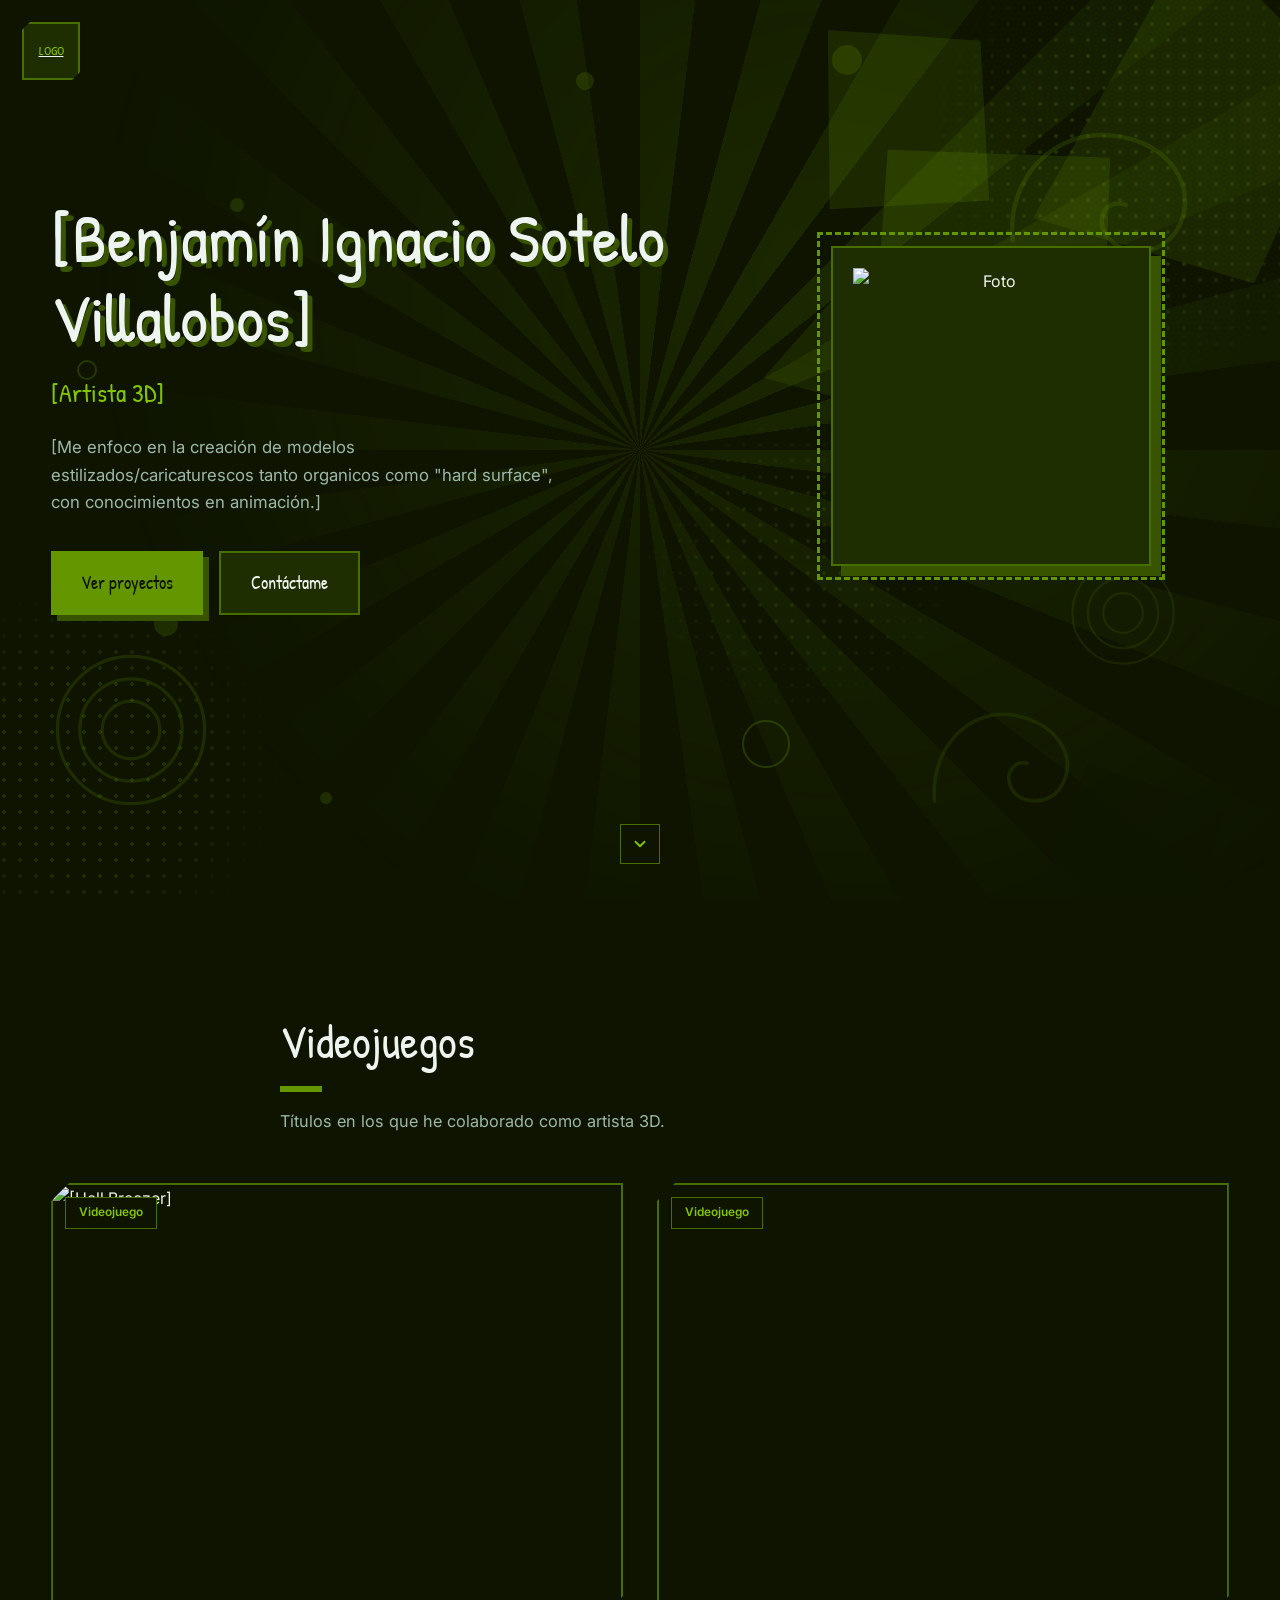
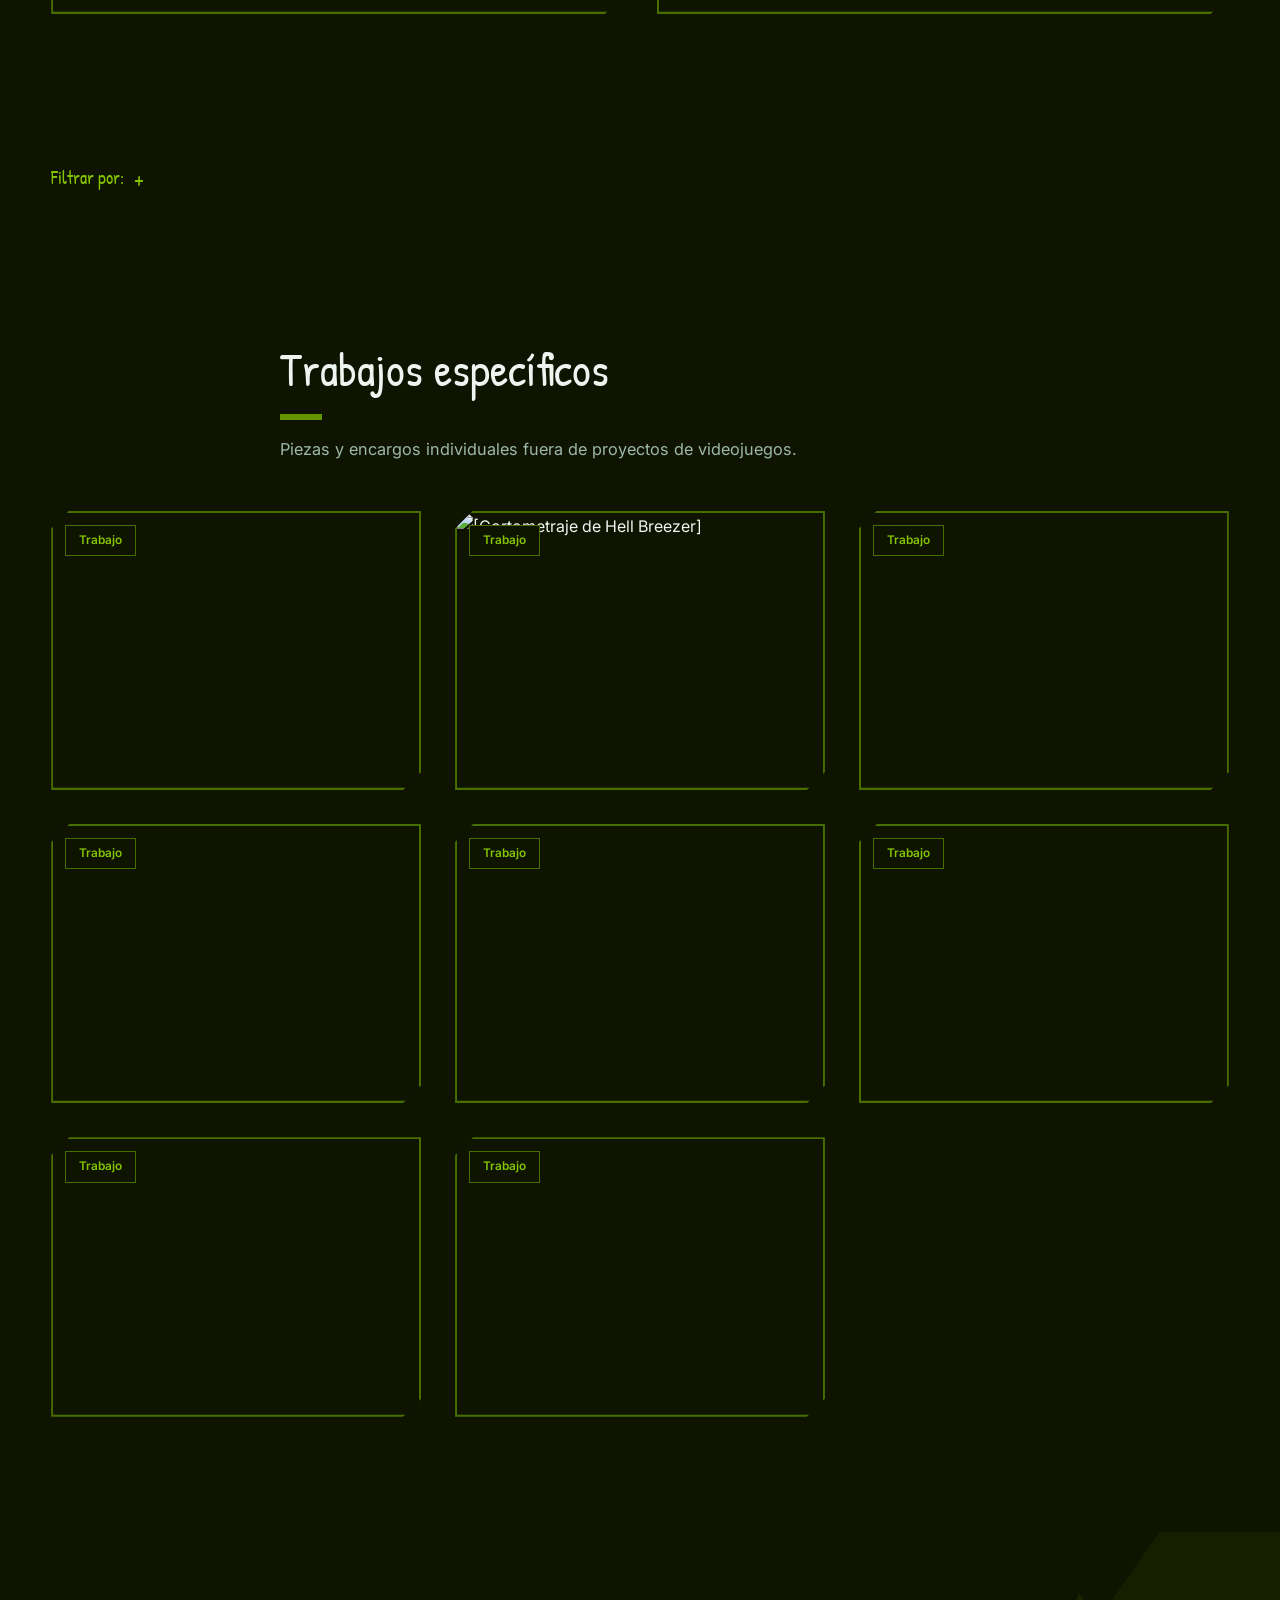
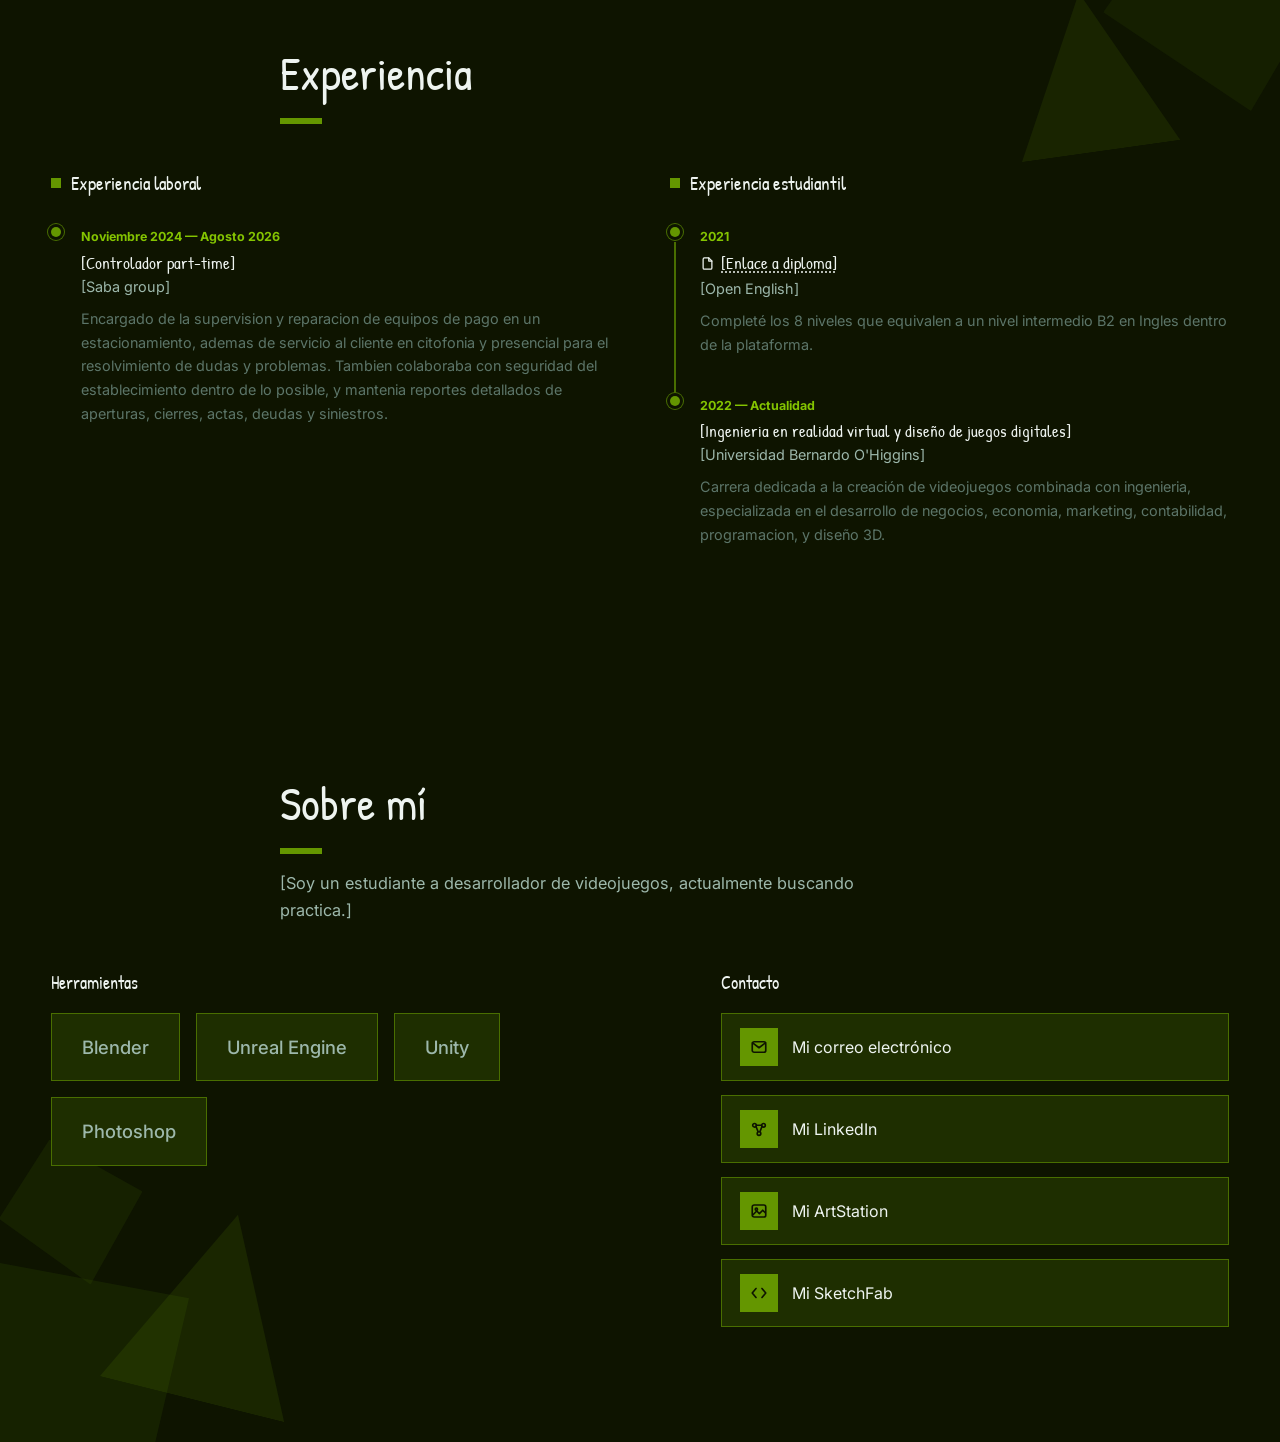
==== commit 4a6eb8dd: "AHORA SI ES LO ULTIMOOO" ====
--- a/index.html
+++ b/index.html
@@ -184,7 +184,7 @@
         <div class="contact-block" id="contacto">
           <h3>Contacto</h3>
           <div class="contact-list">
-            <a href="Bsotelovillalobos23652@gmail.com" class="contact-item">
+            <a href="mailto:Bsotelovillalobos23652@gmail.com" class="contact-item">
               <span class="contact-icon"><svg viewBox="0 0 24 24" fill="none" stroke="currentColor" stroke-width="2.2" stroke-linecap="round" stroke-linejoin="round"><rect x="3" y="5" width="18" height="14" rx="2.5"/><path d="M3.5 6.5L12 13l8.5-6.5"/></svg></span>
               <span>Mi correo electrónico</span>
             </a>
--- a/css/style.css
+++ b/css/style.css
@@ -13,7 +13,7 @@
 ul, ol { padding: 0; list-style: none; }
 img { max-width: 100%; display: block; }
 a { color: inherit; }
-button { font: inherit; color: inherit; background: none; border: none; cursor: pointer; }
+button { font: inherit; color: inherit; background: none; border: none; cursor: pointer; padding: 0; }
 
 /* ---------- Variables ---------- */
 :root {
@@ -46,12 +46,9 @@
   --space-section: clamp(64px, 9vw, 130px);
   --top-gap: 28px;
 
-  --font-display: 'Patrick Hand', cursive;
+  --font-display: 'Patrick Hand', cursive, sans-serif;
   --font-body: 'Inter', sans-serif;
 }
-
-/* Achaflanado reutilizable: corta esquina superior-izq. e inferior-der. */
-@property --dummy { syntax: '*'; inherits: false; }
 
 /* ---------- Base ---------- */
 body {
@@ -64,7 +61,7 @@
   overflow-x: hidden;
 }
 
-h1, h2, h3, h4 { font-family: var(--font-display); font-weight: 400; line-height: 1.2; letter-spacing: .01em; }
+h1, h2, h3, h4 { font-family: var(--font-display); font-weight: 400; line-height: 1.15; }
 
 ::selection { background: var(--green-500); color: var(--black); }
 
@@ -78,7 +75,7 @@
 
 section { position: relative; z-index: 1; padding: var(--space-section) 0; scroll-margin-top: var(--top-gap); }
 
-/* ---------- Fondo decorativo: halftones, remolino, anillos ---------- */
+/* ---------- Fondo decorativo: halftones, remolino, anillos, puntos ---------- */
 .bg-deco { position: fixed; inset: 0; overflow: hidden; z-index: 0; pointer-events: none; }
 
 .halftone {
@@ -157,9 +154,8 @@
   color: var(--text-primary);
   background: var(--black-panel);
   border: 2px solid var(--green-700);
-  filter: drop-shadow(6px 6px 0 var(--green-900));
-}
-.btn-ghost:hover { transform: translate(-3px, -3px); border-color: var(--green-400); filter: drop-shadow(9px 9px 0 var(--green-900)); }
+}
+.btn-ghost:hover { transform: translate(-3px, -3px); border-color: var(--green-400); filter: drop-shadow(6px 6px 0 var(--green-900)); }
 .btn-ghost:active { transform: translate(0, 0); filter: none; }
 
 .tool-badge {
@@ -209,17 +205,6 @@
 .f5 { width: 150px; height: 150px; top: 250px; right: 350px; background: var(--green-900); opacity: .3; clip-path: polygon(50% 0, 100% 100%, 0 100%); transform: rotate(15deg); }
 @media (max-width: 960px) { .hero-facets { opacity: .6; } .f3, .f5 { display: none; } }
 
-.about-facets { position: absolute; inset: 0; z-index: 0; overflow: hidden; pointer-events: none; }
-.about-facets .facet { position: absolute; }
-.af1 { width: 260px; height: 260px; bottom: -60px; left: -60px; background: var(--green-700); opacity: .16; clip-path: polygon(20% 0, 100% 30%, 70% 100%, 0 65%); transform: rotate(-10deg); }
-.af2 { width: 190px; height: 190px; bottom: 40px; left: 120px; background: var(--green-500); opacity: .14; clip-path: polygon(50% 0, 100% 100%, 0 100%); transform: rotate(14deg); }
-.af3 { width: 140px; height: 140px; bottom: 160px; left: 0; background: var(--green-900); opacity: .2; clip-path: polygon(30% 0, 100% 30%, 70% 100%, 0 60%); transform: rotate(6deg); }
-@media (max-width: 700px) { .about-facets { display: none; } }
-
-/* Enlaces a diplomas/archivos dentro de la experiencia */
-.timeline-link { color: inherit; text-decoration: underline dotted; text-underline-offset: 3px; display: inline-flex; align-items: center; gap: 6px; transition: color .25s ease; }
-.timeline-link:hover { color: var(--green-400); }
-.timeline-link svg { width: 15px; height: 15px; flex-shrink: 0; }
 .hero-inner {
   width: var(--container); margin-inline: auto; position: relative; z-index: 1;
   display: grid; grid-template-columns: 1.15fr .85fr; gap: 60px; align-items: center;
@@ -261,7 +246,7 @@
   border: 2px solid var(--green-700);
   filter: drop-shadow(10px 10px 0 var(--green-900));
   display: flex; flex-direction: column; align-items: center; justify-content: center; gap: 14px;
-  text-align: center; padding: 20px;
+  text-align: center; padding: 20px; overflow: hidden;
 }
 .photo-placeholder svg { width: 80px; height: 80px; color: var(--green-500); }
 .photo-placeholder span { font-size: .85rem; color: var(--text-muted); }
@@ -285,7 +270,7 @@
   transition: opacity .7s ease, transform .7s ease;
 }
 .section-head.is-visible { opacity: 1; transform: none; }
-.section-head h2 { font-size: clamp(1.9rem, 3.4vw, 2.7rem); }
+.section-head h2 { font-size: clamp(2rem, 3.6vw, 2.9rem); }
 .section-head h2::after { content: ""; display: block; width: 42px; height: 6px; margin-top: 18px; background: var(--green-500); }
 .section-desc { color: var(--text-secondary); font-size: 1.02rem; margin-top: 16px; max-width: 60ch; }
 
@@ -348,7 +333,7 @@
 }
 
 .card-media { position: relative; aspect-ratio: 4 / 3; display: flex; align-items: center; justify-content: center; overflow: hidden; background: var(--black); }
-.card-media img { width: 100%; height: 100%; object-fit: cover; }
+.card-media img, .card-media video { width: 100%; height: 100%; object-fit: cover; }
 .deco-rings-icon { position: absolute; width: 62%; height: 62%; color: var(--green-900); }
 .icon-fg { position: relative; display: flex; color: var(--green-500); transition: transform .4s ease; }
 .icon-fg svg { width: 100%; height: 100%; display: block; }
@@ -365,30 +350,42 @@
 .card-desc { font-size: .875rem; color: var(--text-secondary); }
 
 /* ---------- Experiencia ---------- */
-.experience-grid { width: var(--container); margin-inline: auto; display: grid; grid-template-columns: 1fr 1fr; gap: 60px; position: relative; z-index: 1; }
-.experience-col h3 { font-size: 1.2rem; margin-bottom: 28px; display: flex; align-items: center; gap: 10px; }
-.experience-col h3::before { content: ""; width: 10px; height: 10px; background: var(--green-500); }
-
-.timeline-item { position: relative; padding-left: 30px; padding-bottom: 34px; }
-.timeline-item:last-child { padding-bottom: 0; }
-.timeline-item::before { content: ""; position: absolute; left: 4px; top: 20px; bottom: -14px; width: 2px; background: var(--green-700); }
-.timeline-item:last-child::before { display: none; }
-.timeline-dot { position: absolute; left: 0; top: 5px; width: 10px; height: 10px; border-radius: 50%; background: var(--green-500); box-shadow: 0 0 0 3px var(--black), 0 0 0 4px var(--green-700); }
-.timeline-date { display: inline-block; font-family: var(--font-display); font-size: 1.05rem; font-weight: 400; color: var(--green-300); margin-bottom: 4px; }
-.timeline-item h4 { font-size: 1.05rem; margin-bottom: 2px; }
-.timeline-org { color: var(--text-secondary); font-size: .9rem; margin-bottom: 8px; }
-.timeline-desc { color: var(--text-muted); font-size: .9rem; }
-
-/* ---------- Sobre mí ---------- */
-.about-grid { width: var(--container); margin-inline: auto; display: grid; grid-template-columns: 1.1fr .9fr; gap: 50px; position: relative; z-index: 1; }
-.about-section { overflow: hidden; }
-
 .experience-section { overflow: hidden; }
 .exp-facets { position: absolute; inset: 0; z-index: 0; overflow: hidden; pointer-events: none; }
 .exp-facets .facet { position: absolute; }
 .ef1 { width: 220px; height: 220px; top: -50px; right: -50px; background: var(--green-900); opacity: .18; clip-path: polygon(30% 0, 100% 25%, 75% 100%, 0 70%); transform: rotate(12deg); }
 .ef2 { width: 160px; height: 160px; top: 60px; right: 110px; background: var(--green-500); opacity: .13; clip-path: polygon(50% 0, 100% 100%, 0 100%); transform: rotate(-8deg); }
 @media (max-width: 700px) { .exp-facets { display: none; } }
+
+.experience-grid { width: var(--container); margin-inline: auto; display: grid; grid-template-columns: 1fr 1fr; gap: 60px; position: relative; z-index: 1; }
+.experience-col h3 { font-size: 1.2rem; margin-bottom: 28px; display: flex; align-items: center; gap: 10px; }
+.experience-col h3::before { content: ""; width: 10px; height: 10px; background: var(--green-500); }
+
+.timeline-item { position: relative; padding-left: 30px; padding-bottom: 34px; }
+.timeline-item:last-child { padding-bottom: 0; }
+.timeline-item::before { content: ""; position: absolute; left: 4px; top: 20px; bottom: -14px; width: 2px; background: var(--green-700); }
+.timeline-item:last-child::before { display: none; }
+.timeline-dot { position: absolute; left: 0; top: 5px; width: 10px; height: 10px; border-radius: 50%; background: var(--green-500); box-shadow: 0 0 0 3px var(--black), 0 0 0 4px var(--green-700); }
+.timeline-date { display: inline-block; font-size: .78rem; font-weight: 700; color: var(--green-300); margin-bottom: 6px; }
+.timeline-item h4 { font-size: 1.05rem; margin-bottom: 2px; }
+.timeline-org { color: var(--text-secondary); font-size: .9rem; margin-bottom: 8px; }
+.timeline-desc { color: var(--text-muted); font-size: .9rem; }
+
+/* Enlaces a diplomas/archivos dentro de la experiencia */
+.timeline-link { color: inherit; text-decoration: underline dotted; text-underline-offset: 3px; display: inline-flex; align-items: center; gap: 6px; transition: color .25s ease; }
+.timeline-link:hover { color: var(--green-400); }
+.timeline-link svg { width: 15px; height: 15px; flex-shrink: 0; }
+
+/* ---------- Sobre mí ---------- */
+.about-section { overflow: hidden; }
+.about-facets { position: absolute; inset: 0; z-index: 0; overflow: hidden; pointer-events: none; }
+.about-facets .facet { position: absolute; }
+.af1 { width: 260px; height: 260px; bottom: -60px; left: -60px; background: var(--green-700); opacity: .16; clip-path: polygon(20% 0, 100% 30%, 70% 100%, 0 65%); transform: rotate(-10deg); }
+.af2 { width: 190px; height: 190px; bottom: 40px; left: 120px; background: var(--green-500); opacity: .14; clip-path: polygon(50% 0, 100% 100%, 0 100%); transform: rotate(14deg); }
+.af3 { width: 140px; height: 140px; bottom: 160px; left: 0; background: var(--green-900); opacity: .2; clip-path: polygon(30% 0, 100% 30%, 70% 100%, 0 60%); transform: rotate(6deg); }
+@media (max-width: 700px) { .about-facets { display: none; } }
+
+.about-grid { width: var(--container); margin-inline: auto; display: grid; grid-template-columns: 1.1fr .9fr; gap: 50px; position: relative; z-index: 1; }
 .about-grid h3 { font-size: 1.15rem; margin-bottom: 20px; }
 .tools-list { display: flex; flex-wrap: wrap; gap: 16px; }
 .tools-block .tool-badge { padding: 18px 30px; font-size: 1.15rem; cursor: pointer; }
@@ -429,13 +426,27 @@
   display: flex; align-items: center; justify-content: center;
   margin-bottom: 44px; overflow: hidden; position: relative;
 }
-.project-media-hero img { width: 100%; height: 100%; object-fit: cover; }
+.project-media-hero img, .project-media-hero video { width: 100%; height: 100%; object-fit: cover; }
 .project-media-hero .icon-fg { width: 17%; height: 17%; }
 
 .project-body { display: grid; grid-template-columns: 1.7fr 1fr; gap: 50px; margin-bottom: 50px; }
 .project-description p { color: var(--text-secondary); margin-bottom: 18px; }
 .project-tools h3 { font-size: 1rem; margin-bottom: 16px; }
 .project-pdf-link { margin-top: 20px; }
+
+/* Enlaces externos (Sketchfab, ArtStation, itch.io, redes...) — tono distinto a las herramientas */
+.external-links { margin-top: 28px; }
+.external-links h3 { font-size: 1rem; margin-bottom: 16px; }
+.external-links-list { display: flex; flex-wrap: wrap; gap: 10px; }
+.external-link-btn {
+  display: inline-flex; align-items: center; padding: 10px 18px;
+  background: var(--green-500); color: var(--black);
+  border: 1px solid var(--green-500);
+  font-size: .85rem; font-weight: 600; text-decoration: none;
+  clip-path: polygon(var(--chamfer-xs) 0, 100% 0, 100% calc(100% - var(--chamfer-xs)), calc(100% - var(--chamfer-xs)) 100%, 0 100%, 0 var(--chamfer-xs));
+  transition: transform .2s ease, filter .2s ease;
+}
+.external-link-btn:hover { transform: translate(-2px, -2px); filter: brightness(1.12); }
 
 .project-gallery { display: grid; grid-template-columns: repeat(auto-fit, minmax(220px, 1fr)); gap: 22px; margin-bottom: 60px; }
 .gallery-item {
@@ -443,11 +454,41 @@
   clip-path: polygon(var(--chamfer-md) 0, 100% 0, 100% calc(100% - var(--chamfer-md)), calc(100% - var(--chamfer-md)) 100%, 0 100%, 0 var(--chamfer-md));
   background: var(--black-panel); border: 1px solid var(--green-700);
   display: flex; align-items: center; justify-content: center; overflow: hidden;
-}
+  width: 100%; transition: transform .3s ease, border-color .3s ease;
+}
+button.gallery-item { cursor: pointer; }
+button.gallery-item:hover { transform: translate(-3px, -3px); border-color: var(--green-400); }
 .gallery-item img { width: 100%; height: 100%; object-fit: cover; }
 .gallery-item .icon-fg { width: 34%; height: 34%; }
 .gallery-item .deco-rings-icon { color: var(--black-panel); }
 
+.gallery-video { position: relative; flex-direction: column; gap: 10px; background-size: cover; background-position: center; }
+.gallery-video video { position: absolute; inset: 0; width: 100%; height: 100%; object-fit: cover; z-index: 0; }
+.gallery-video::before { content: ""; position: absolute; inset: 0; background: rgba(14, 20, 0, .6); z-index: 1; }
+.gallery-play-icon { position: relative; z-index: 2; width: 44px; height: 44px; color: var(--green-400); }
+.gallery-play-icon svg { width: 100%; height: 100%; display: block; }
+.gallery-video-label { position: relative; z-index: 2; font-size: .8rem; color: var(--text-primary); text-align: center; padding: 0 12px; }
+
+.gallery-pdf { flex-direction: column; gap: 10px; text-decoration: none; color: var(--text-primary); }
+.gallery-pdf-icon { width: 40px; height: 40px; color: var(--green-400); }
+.gallery-pdf-icon svg { width: 100%; height: 100%; display: block; }
+.gallery-pdf-label { font-size: .85rem; font-weight: 600; }
+.gallery-pdf:hover .gallery-pdf-icon { color: var(--green-300); }
+
+/* "Este trabajo pertenece a [videojuego]" */
+.belongs-to {
+  display: grid; grid-template-columns: 1fr auto; align-items: center; gap: 30px;
+  padding-top: 34px; margin-bottom: 50px; border-top: 1px solid var(--green-900);
+}
+.belongs-to-label { color: var(--text-secondary); font-size: .95rem; margin-bottom: 6px; }
+.belongs-to-name { font-size: 1.8rem; }
+.belongs-to-card { width: min(260px, 100%); }
+@media (max-width: 700px) { .belongs-to { grid-template-columns: 1fr; } .belongs-to-card { width: 100%; max-width: 320px; } }
+
+/* "Trabajos relacionados a este." */
+.related-works { padding-top: 34px; margin-bottom: 20px; border-top: 1px solid var(--green-900); }
+.related-works-label { font-size: 1.3rem; margin-bottom: 24px; }
+
 .project-nav { display: flex; justify-content: space-between; gap: 20px; flex-wrap: wrap; padding-top: 30px; border-top: 1px solid var(--green-900); }
 .project-nav-link { text-decoration: none; color: var(--text-secondary); font-weight: 500; transition: color .3s ease; }
 .project-nav-link:hover { color: var(--green-300); }
@@ -455,6 +496,31 @@
 .not-found { text-align: left; padding: 40px 0 80px; }
 .not-found h1 { margin-bottom: 14px; }
 .not-found p { color: var(--text-secondary); margin-bottom: 28px; max-width: 55ch; }
+
+/* ---------- Lightbox (agrandar imagen/gif/video de la galería) ---------- */
+.lightbox {
+  position: fixed; inset: 0; z-index: 100;
+  background: rgba(14, 20, 0, .92);
+  display: flex; align-items: center; justify-content: center;
+  padding: 50px 40px;
+  opacity: 0; pointer-events: none;
+  transition: opacity .3s ease;
+}
+.lightbox.open { opacity: 1; pointer-events: auto; }
+.lightbox-content { max-width: min(1100px, 92vw); max-height: 86vh; width: 100%; }
+.lightbox-content img { width: 100%; max-height: 86vh; object-fit: contain; display: block; margin-inline: auto; }
+.lightbox-content video { width: 100%; max-height: 86vh; object-fit: contain; display: block; margin-inline: auto; }
+.lightbox-content iframe { width: 100%; aspect-ratio: 16 / 9; border: none; display: block; }
+.lightbox-close {
+  position: absolute; top: 24px; right: 24px;
+  width: 44px; height: 44px;
+  background: var(--black-panel); border: 2px solid var(--green-700);
+  color: var(--text-primary); font-size: 1.6rem; line-height: 1;
+  display: flex; align-items: center; justify-content: center;
+  clip-path: polygon(var(--chamfer-sm) 0, 100% 0, 100% calc(100% - var(--chamfer-sm)), calc(100% - var(--chamfer-sm)) 100%, 0 100%, 0 var(--chamfer-sm));
+  transition: border-color .2s ease, color .2s ease;
+}
+.lightbox-close:hover { border-color: var(--green-400); color: var(--green-400); }
 
 /* ---------- Responsive ---------- */
 @media (max-width: 960px) {
@@ -474,5 +540,5 @@
   .hero-text > *, .hero-photo, .project-detail { animation: none !important; opacity: 1 !important; transform: none !important; }
   .section-head { transition: none !important; opacity: 1 !important; transform: none !important; }
   .photo-frame-ring, .deco-rings, .scroll-cue { animation: none !important; }
-  .project-card, .btn, .tool-badge, .contact-item { transition: none !important; }
-}
+  .project-card, .btn, .tool-badge, .contact-item, .gallery-item, .lightbox { transition: none !important; }
+}
